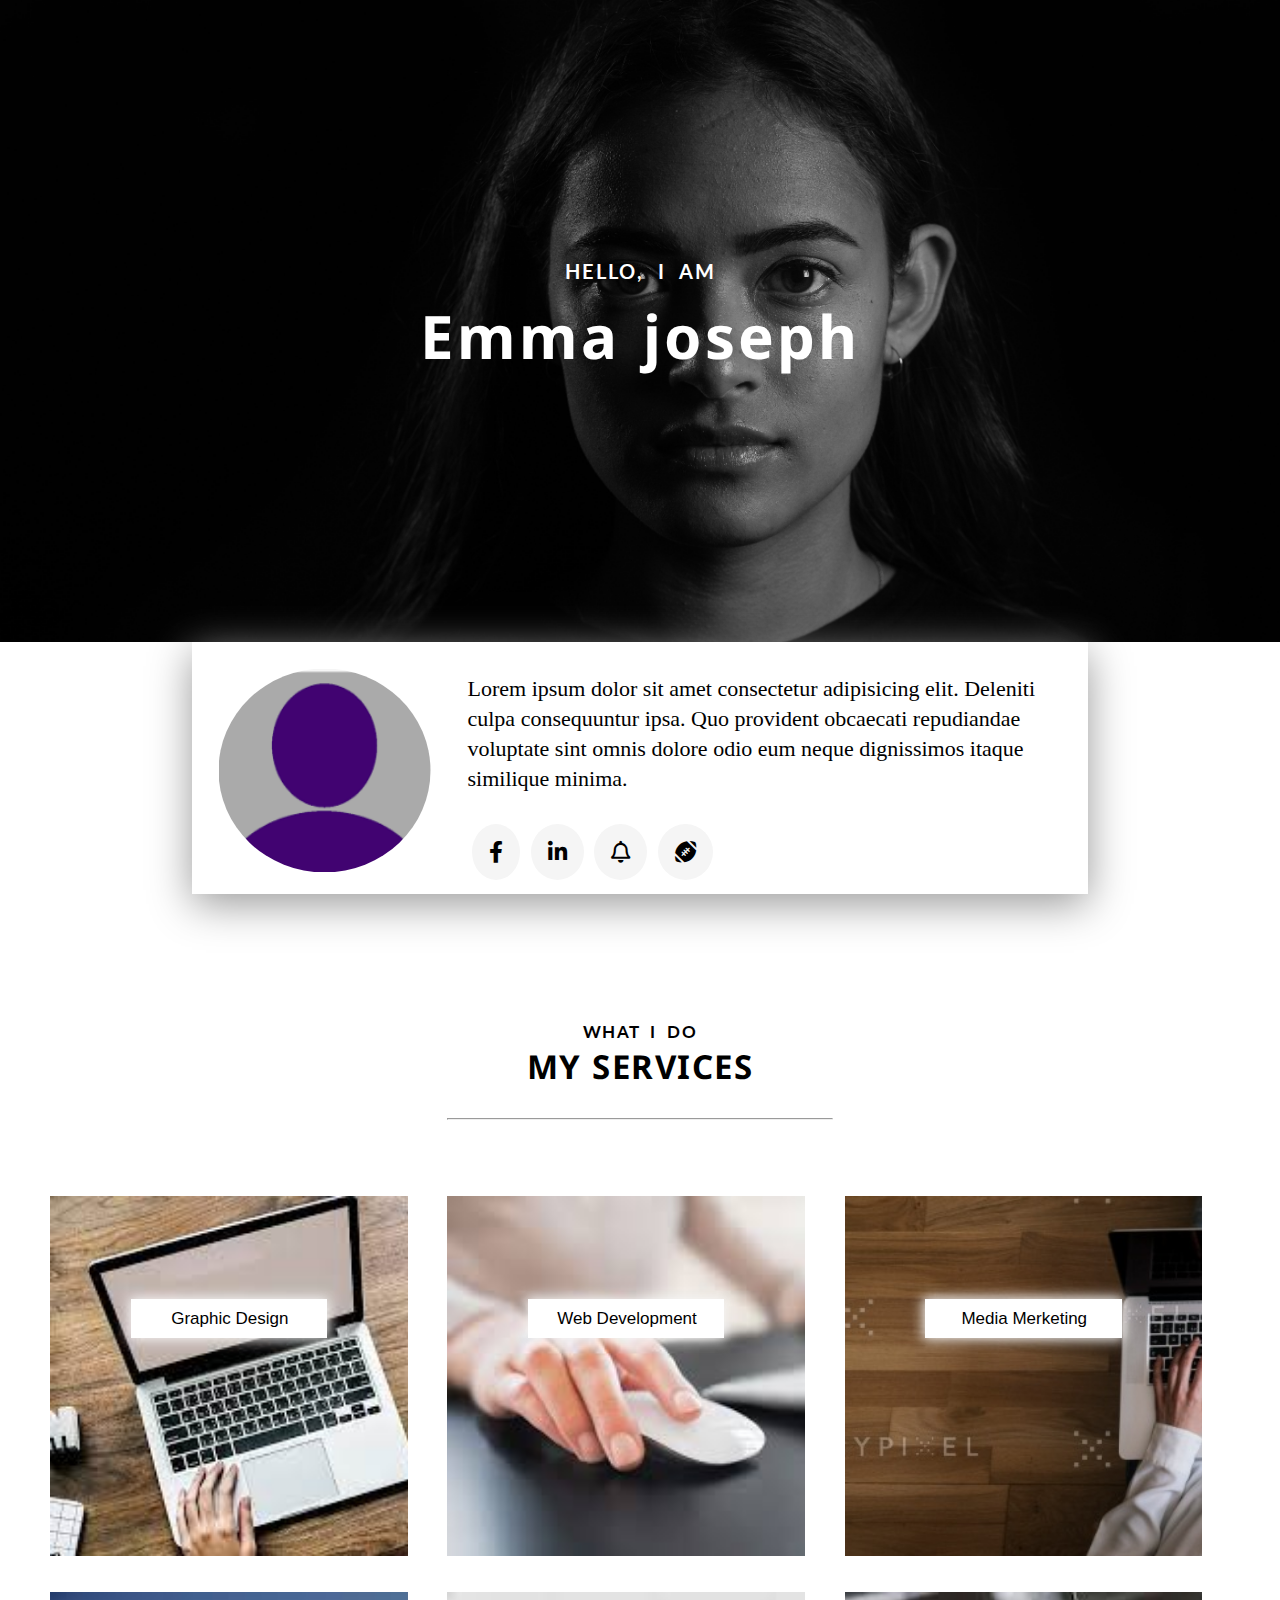
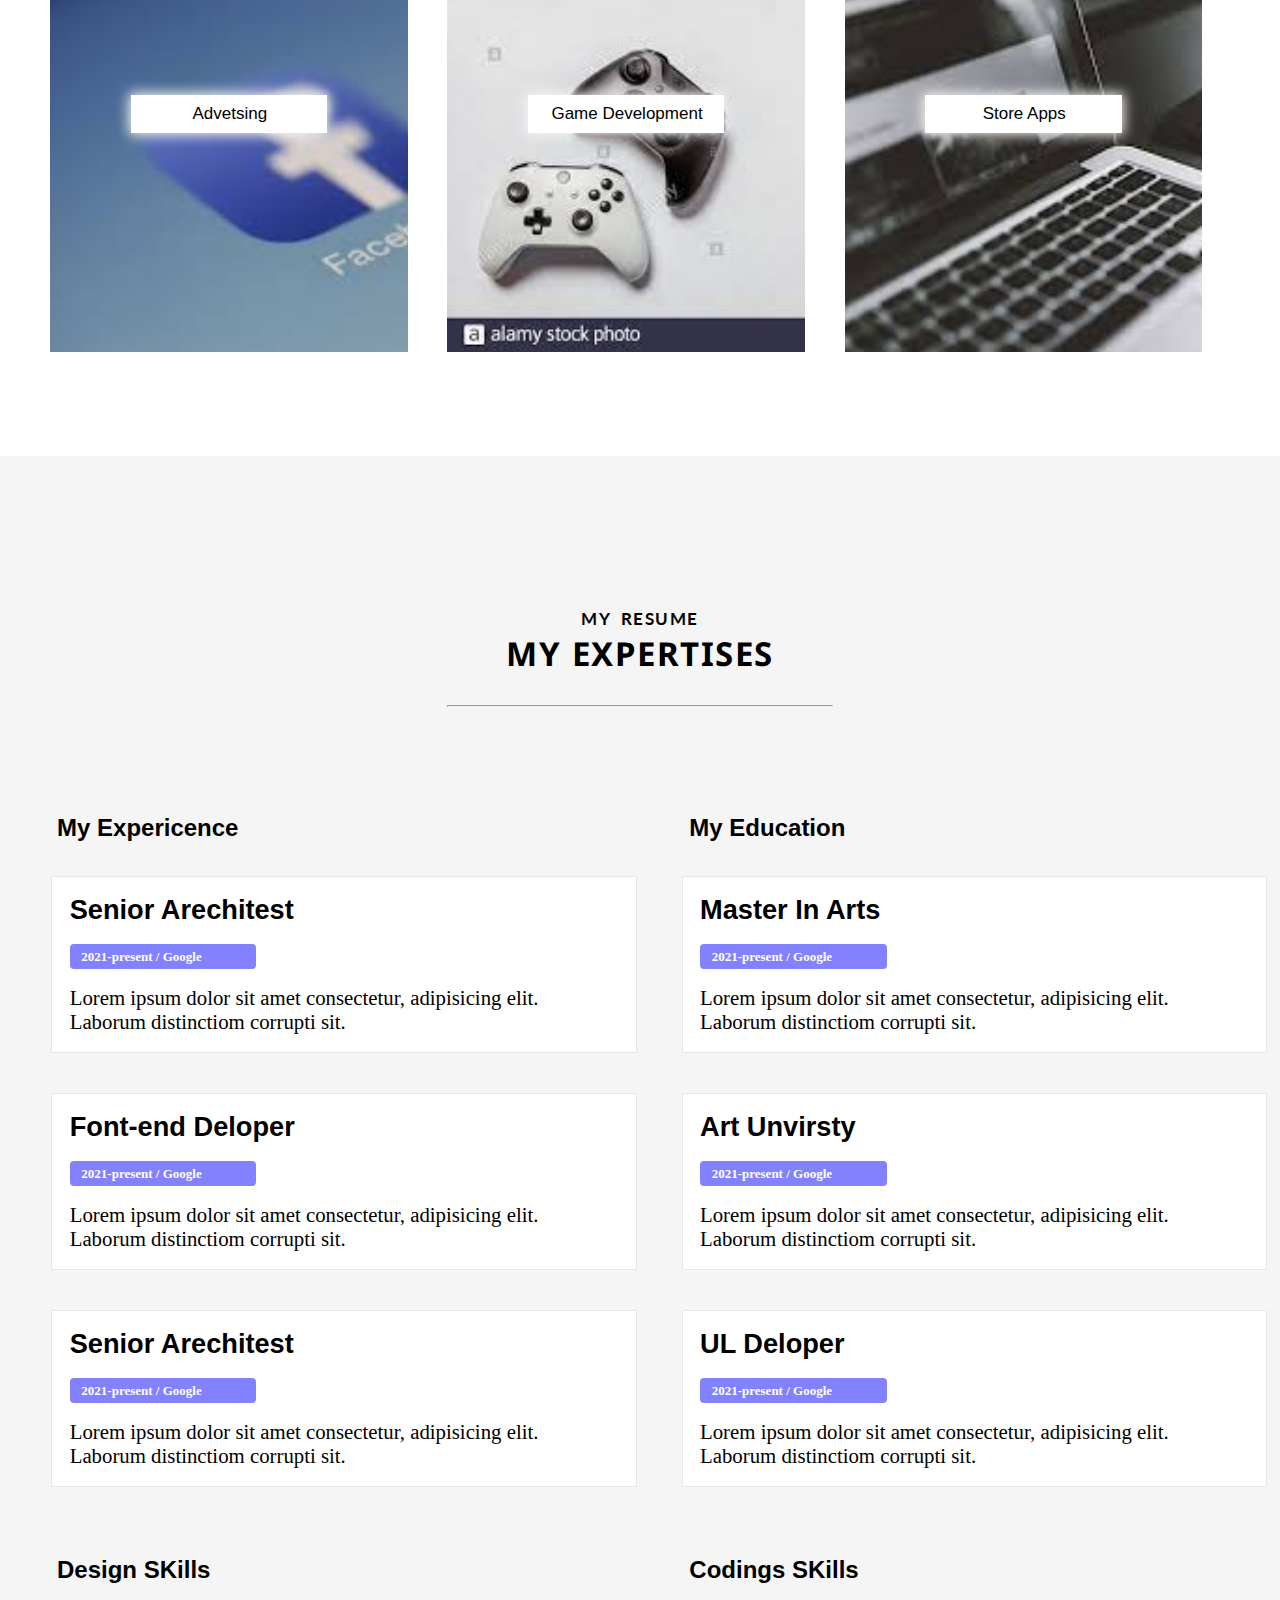
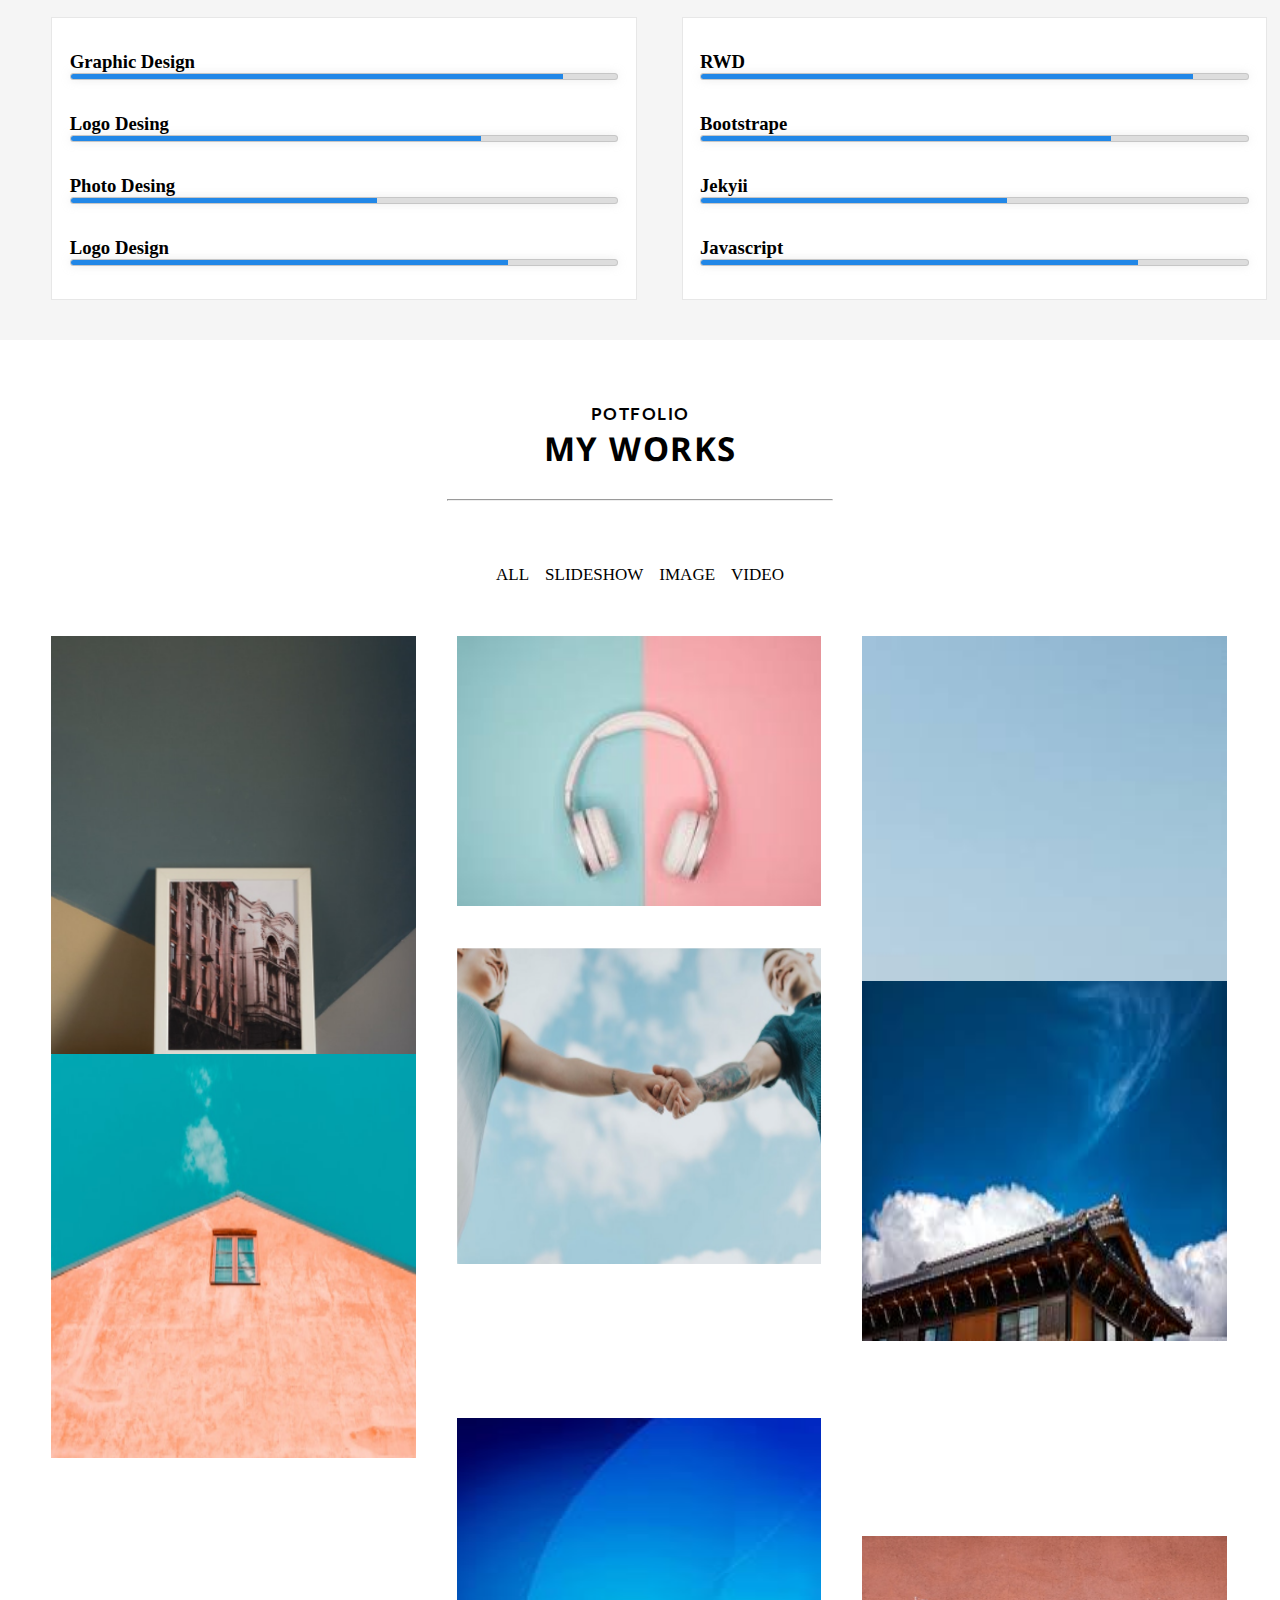
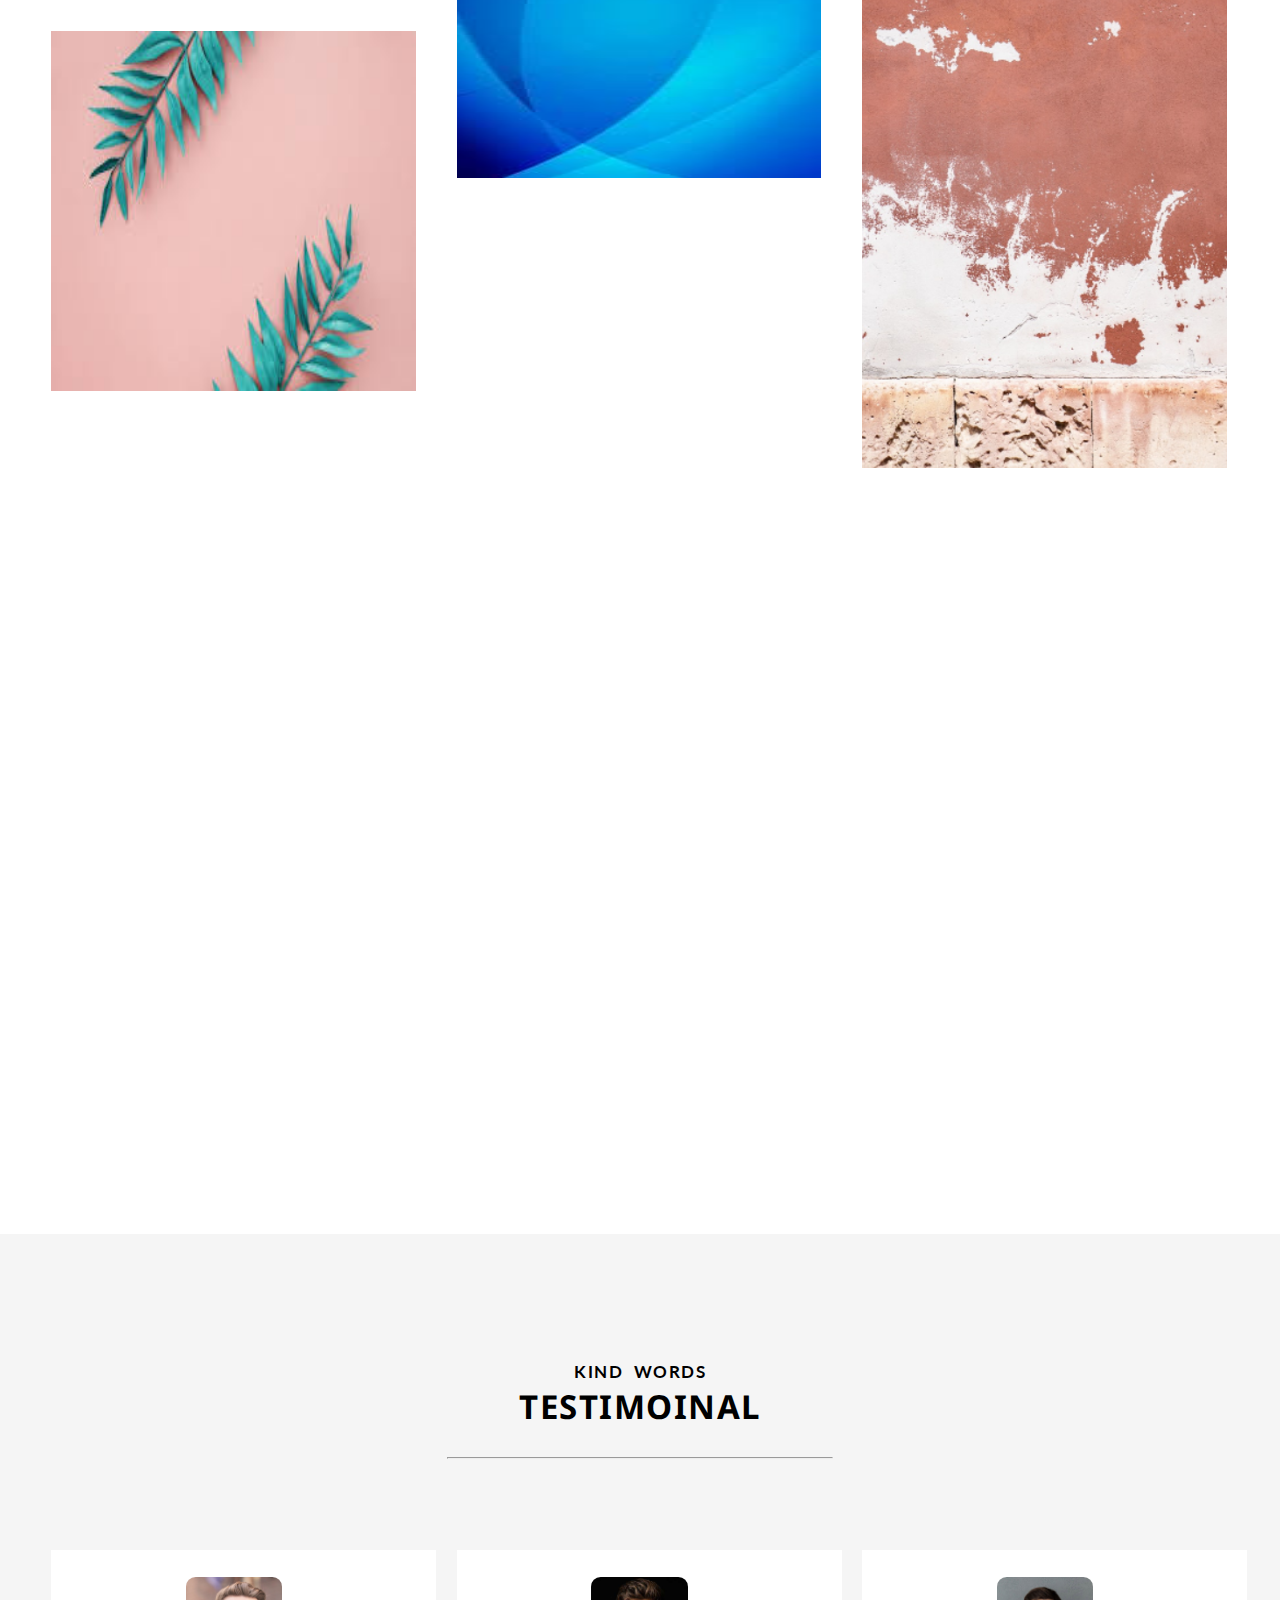
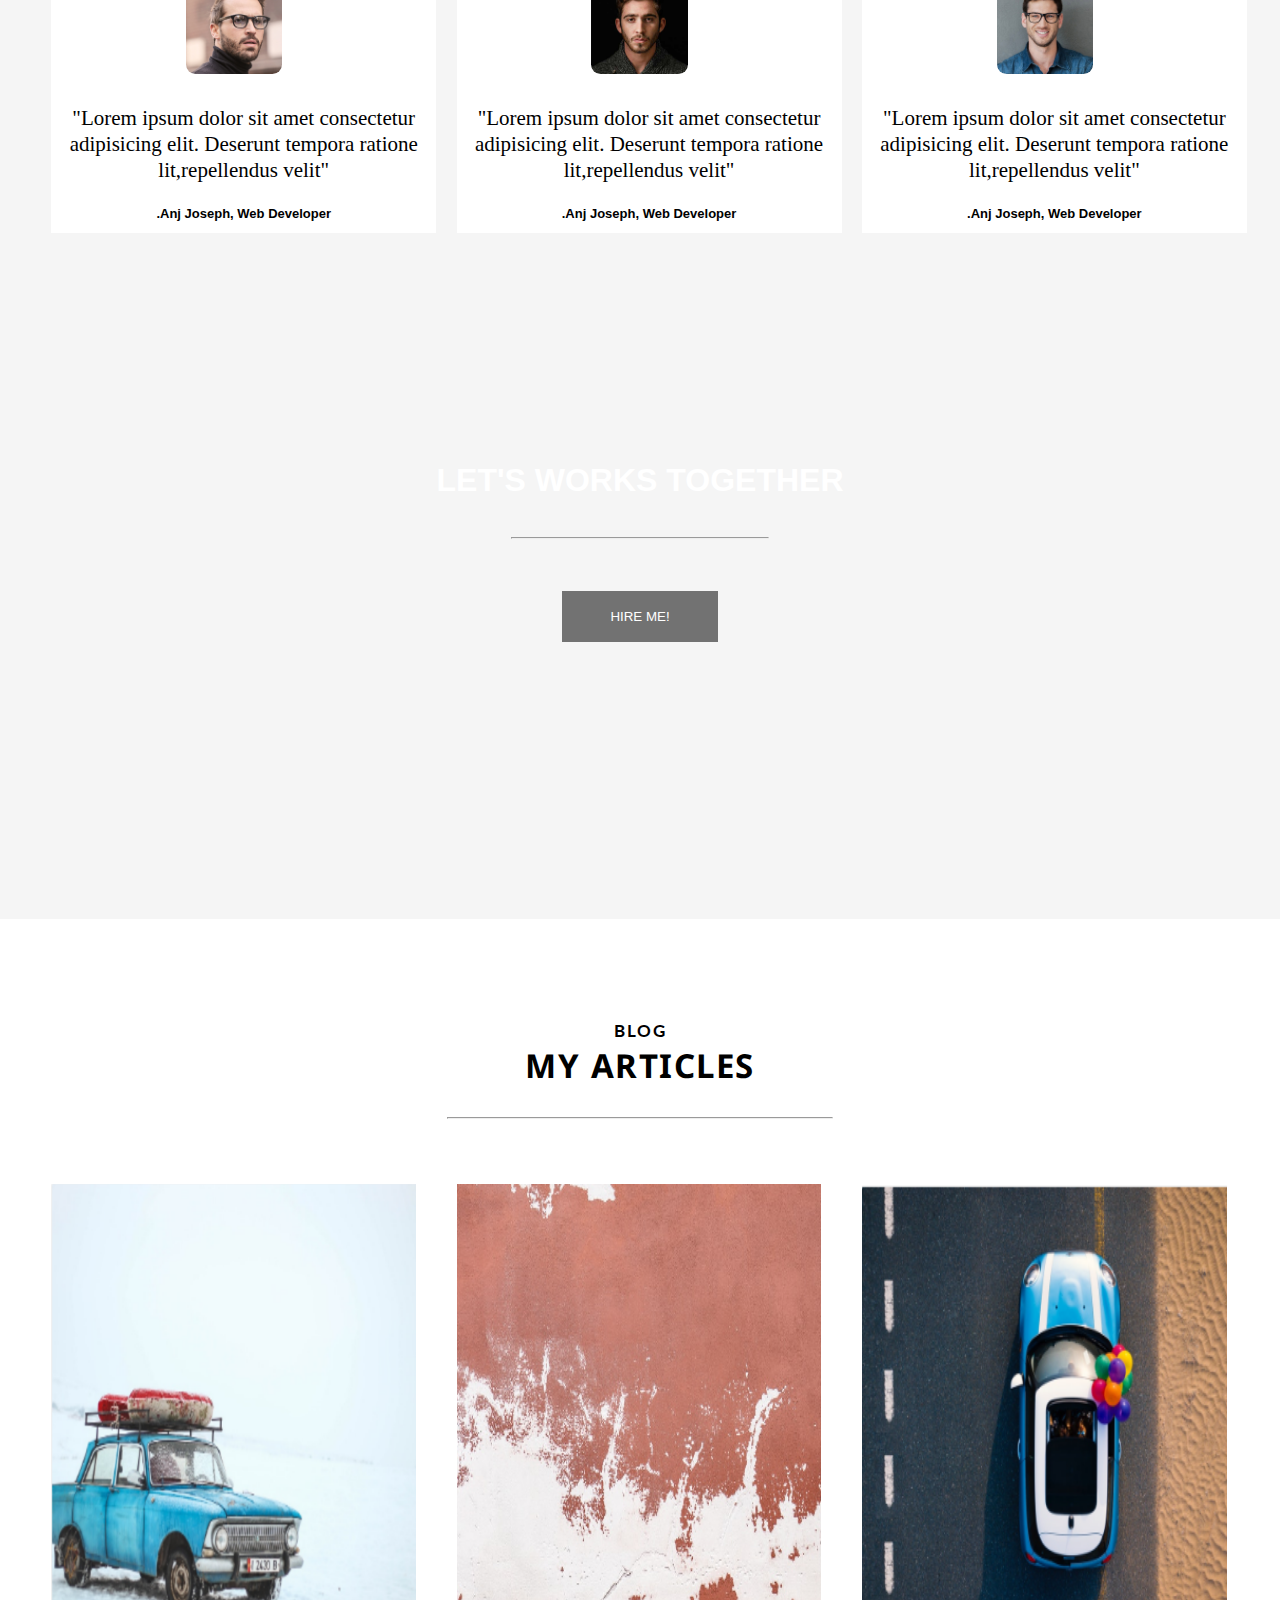
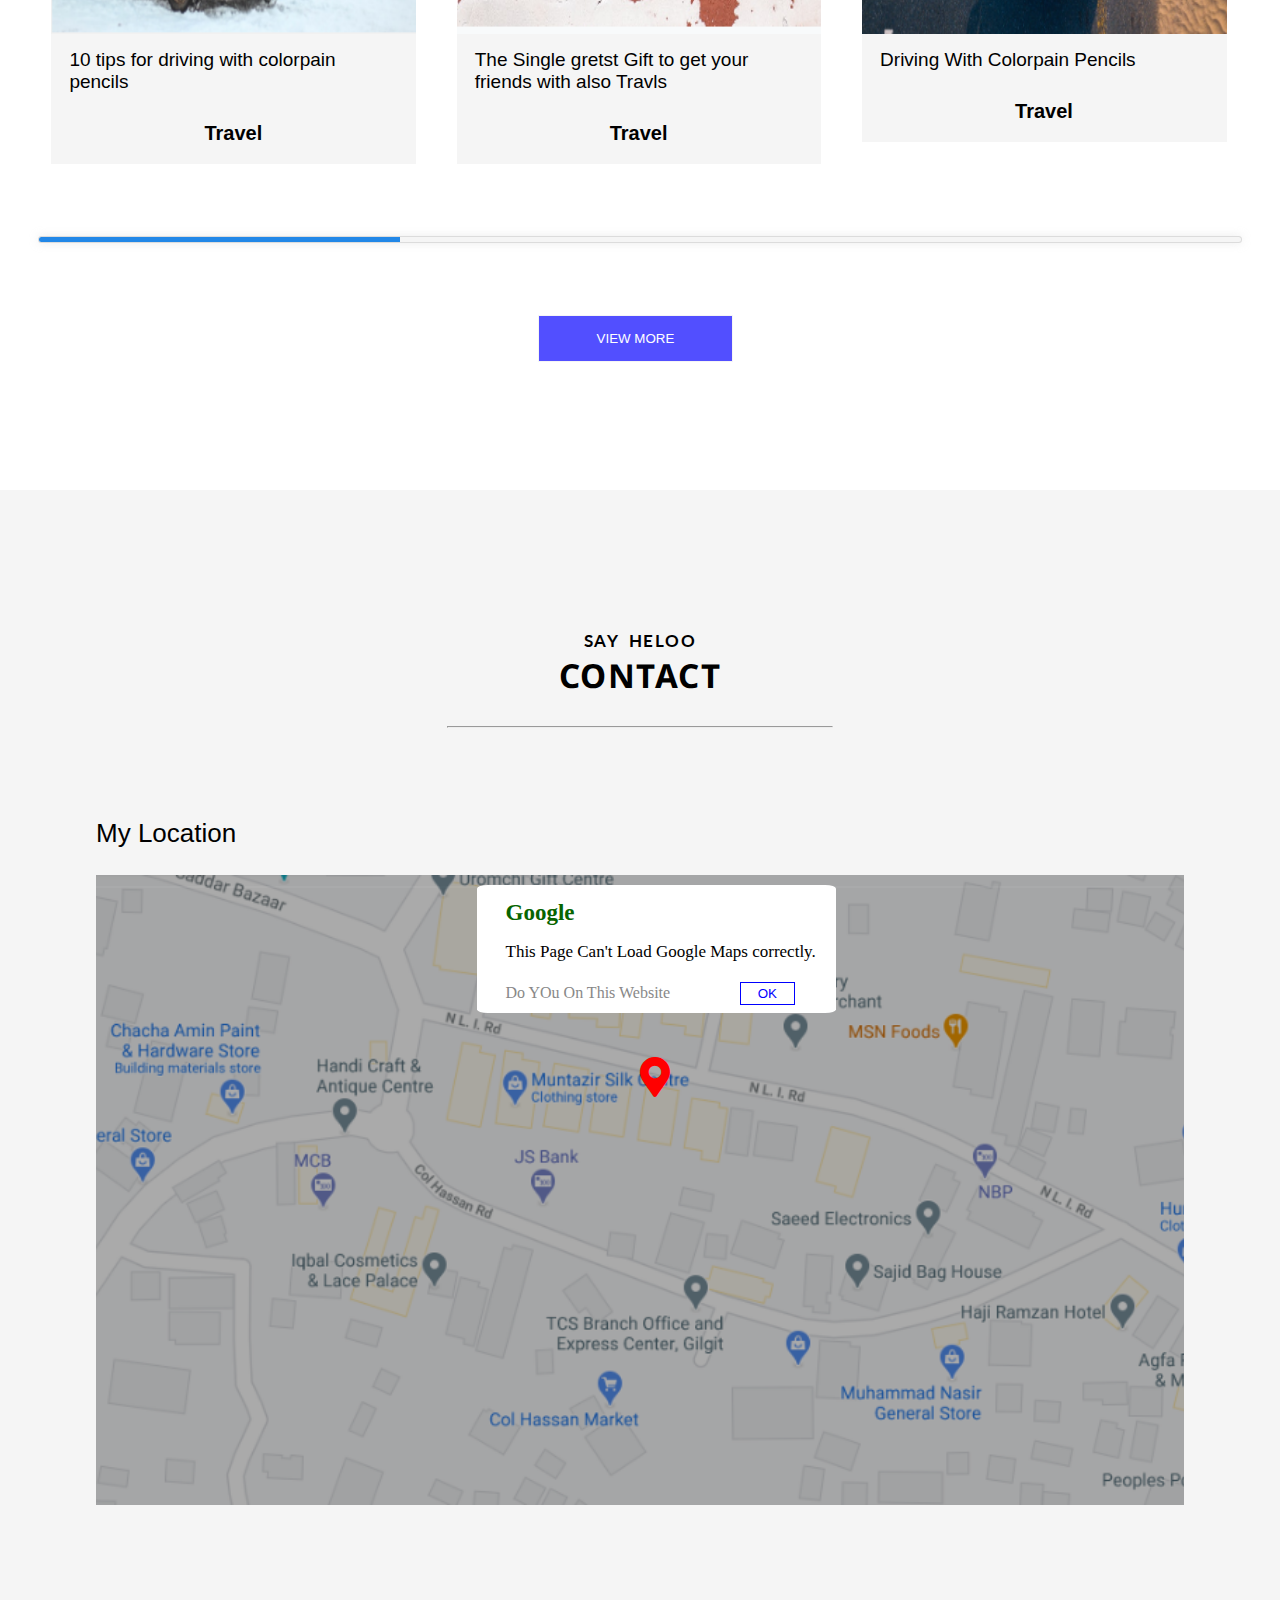
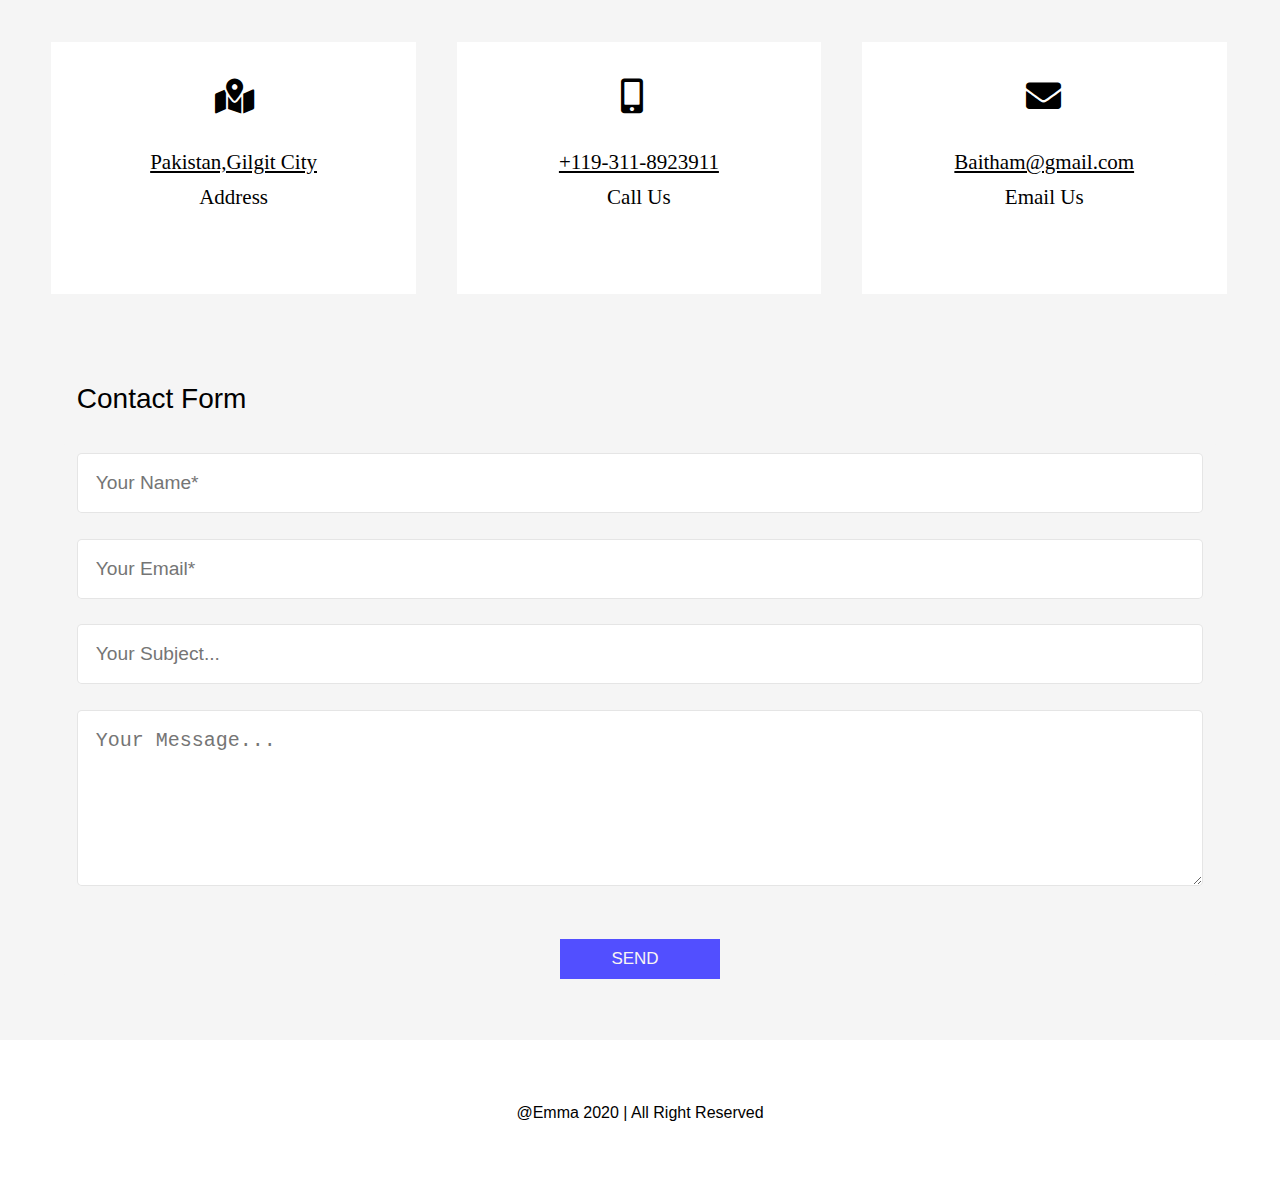
==== index.html @ e524089d "updated" ====
<!DOCTYPE html>
<html lang="eng">

<head>

    <meta charset="UTF-8">
    <meta http-equiv="X-UA-Compatible" content="IE=edge">
    <meta name="viewport" content="width=device-width, initial-scale=1.0">
    <title>Document</title>
    <link rel="stylesheet" href=" https://cdnjs.cloudflare.com/ajax/libs/font-awesome/5.15.2/css/all.min.css">
    <link rel="stylesheet" href="Emma.css">
    <!-- <link rel="stylesheet" href="Emma ReSponsive.css"> -->
    <link rel="stylesheet" href="Emma Respon.css">
    <link rel="preconnect" href="https://fonts.gstatic.com">
    <link href="https://fonts.googleapis.com/css2?family=Lato:wght@300&display=swap" rel="stylesheet">
    <link rel="preconnect" href="https://fonts.gstatic.com">
    <link href="https://fonts.googleapis.com/css2?family=Noto+Sans&display=swap" rel="stylesheet">
    <link rel="preconnect" href="https://fonts.gstatic.com">

</head>

<body>
    <!--              section 0ne             -->

    <section class="section-one">
        <div class="emma">
            <h3 class="heloo">HELLO, I AM</h3>
            <h3 class="joseph">Emma joseph</h3>
        </div>
    </section>
    <!--            end section one            -->

    <!--              section two              -->
    <section class="section-two">
        <div class="div-one">
            <div class="div-two">
                <div class="dives">
                    <div class="IMG">
                        <img src="images/imo profile.png" alt="">
                    </div>
                    <div class="para">
                        <p class="lorem">Lorem ipsum dolor sit amet consectetur adipisicing elit. Deleniti culpa
                            consequuntur ipsa. Quo provident obcaecati repudiandae voluptate sint omnis dolore odio eum
                            neque dignissimos itaque similique minima.
                            <br><span class="span-icon">
                                <i class="fab fa-facebook-f"></i>
                                <i class="fab fa-linkedin-in"></i>
                                <i class="far fa-bell"></i>
                                <i class="fas fa-football-ball"></i>
                            </span>
                        </p>
                    </div>
                </div>
            </div>
        </div>
    </section>
    <!--            end section two            -->

    <!--             section three             -->
    <section id="section-three">
        <div class="service">
            <h2 class="class01">WHAT I DO</h2>
            <h2 class="class02">MY SERVICES</h2>
            <hr>
        </div>
        <div class="six-dives">
            <div class="dives-one">
                <div class="img-div">
                    <div class="imagess">
                        <div class="btn-button">
                            <button class="click-button">Graphic Design</button>
                        </div>
                    </div>
                </div>
                <div class="img-div">
                    <div class="imagess-two">
                        <div class="btn-button">
                            <button class="click-button">Web Development</button>
                        </div>
                    </div>
                </div>
                <div class="img-div">
                    <div class="imagess-three">
                        <div class="btn-button">
                            <button class="click-button">Media Merketing</button>
                        </div>
                    </div>
                </div>
            </div>

            <div class="dives-one">
                <div class="img-div">
                    <div class="imagess-fore">
                        <div class="btn-button">
                            <button class="click-button">Advetsing</button>
                        </div>
                    </div>
                </div>
                <div class="img-div">
                    <div class="imagess-five">
                        <div class="btn-button">
                            <button class="click-button">Game Development</button>
                        </div>
                    </div>
                </div>
                <div class="img-div">
                    <div class="imagess-six">
                        <div class="btn-button">
                            <button class="click-button">Store Apps</button>
                        </div>
                    </div>
                </div>
            </div>
        </div>
    </section>
    <!--              end section three             -->

    <!--                section fore             -->
    <section class="section-fore">
        <div class="section-for-father">
            <div class="exper">
                <h2 class="class01">MY RESUME</h2>
                <h2 class="class02">MY EXPERTISES</h2>
                <hr>
            </div>
            <div class="six-dives-box">

                <div id="dives-edu" class="dives-one-box">
                    <div class="img-div-box-edu">
                        <h3 class="heading-edu">My Expericence</h3>
                    </div>
                    <div class="img-div-box-edu">
                        <h3 id="education" class="heading-edu">My Education</h3>
                    </div>
                </div>

                <div class="dives-one-box">
                    <div class="img-div-box">
                        <h3 class="heading">Senior Arechitest</h3>
                        <h4 class="date">2021-present / Google</h4>
                        <p class="pgrf">
                            Lorem ipsum dolor sit amet consectetur, adipisicing elit. Laborum
                            distinctiom corrupti sit.
                        </p>
                    </div>
                    <div class="img-div-box">
                        <h3 class="heading">Master In Arts</h3>
                        <h4 class="date">2021-present / Google</h4>
                        <p class="pgrf">
                            Lorem ipsum dolor sit amet consectetur, adipisicing elit. Laborum
                            distinctiom corrupti sit.
                        </p>
                    </div>
                </div>

                <div class="dives-one-box">
                    <div class="img-div-box">
                        <h3 class="heading">Font-end Deloper</h3>
                        <h4 class="date">2021-present / Google</h4>
                        <p class="pgrf">
                            Lorem ipsum dolor sit amet consectetur, adipisicing elit. Laborum
                            distinctiom corrupti sit.
                        </p>
                    </div>
                    <div class="img-div-box">
                        <h3 class="heading">Art Unvirsty</h3>
                        <h4 class="date">2021-present / Google</h4>
                        <p class="pgrf">
                            Lorem ipsum dolor sit amet consectetur, adipisicing elit. Laborum
                            distinctiom corrupti sit.
                        </p>
                    </div>
                </div>

                <div class="dives-one-box">
                    <div class="img-div-box">
                        <h3 class="heading">Senior Arechitest</h3>
                        <h4 class="date">2021-present / Google</h4>
                        <p class="pgrf">
                            Lorem ipsum dolor sit amet consectetur, adipisicing elit. Laborum
                            distinctiom corrupti sit.
                        </p>
                    </div>
                    <div class="img-div-box">
                        <h3 class="heading">UL Deloper</h3>
                        <h4 class="date">2021-present / Google</h4>
                        <p class="pgrf">
                            Lorem ipsum dolor sit amet consectetur, adipisicing elit. Laborum
                            distinctiom corrupti sit.
                        </p>
                    </div>
                </div>
                <!--          skills and coddings        -->
                <div class="dives-one-box">
                    <div class="img-div-box-edu">
                        <h3 class="heading-edu">Design SKills</h3>
                    </div>
                    <div class="img-div-box-edu">
                        <h3 id="cokin" class="heading-edu">Codings SKills</h3>
                    </div>
                </div>
                <div class="dives-one-box">
                    <div class="img-div-box">
                        <div class="skills">
                            <li>
                                <h3>Graphic Design</h3><span class="bar"><span class="html"></span> </span>
                            </li>

                            <li>
                                <h3>Logo Desing</h3><span class="bar"><span class="css"></span> </span>
                            </li>

                            <li>
                                <h3>Photo Desing</h3><span class="bar"><span class="boststep"></span> </span>
                            </li>

                            <li>
                                <h3>Logo Design</h3><span class="bar"><span class="javascript"></span> </span>
                            </li>
                        </div>
                    </div>

                    <div class="img-div-box">
                        <div class="skills">
                            <li>
                                <h3>RWD</h3><span class="bar"><span class="html"></span> </span>
                            </li>

                            <li>
                                <h3>Bootstrape</h3><span class="bar"><span class="css"></span> </span>
                            </li>

                            <li>
                                <h3>Jekyii</h3><span class="bar"><span class="boststep"></span> </span>
                            </li>

                            <li>
                                <h3>Javascript</h3><span class="bar"><span class="javascript"></span> </span>
                            </li>
                        </div>
                    </div>
                </div>
            </div>
    </section>
    <!--            end section fore             -->

    <!--               section five              -->
    <section class="section-five">
        <div class="section-img-mush">
            <div class="my-work">
                <h2 class="class01">POTFOLIO</h2>
                <h2 class="class02">MY WORKS</h2>
                <hr>
            </div>
            <div class="nav">
                <ul>
                    <li><a href="">ALL</a></li>
                    <li><a href="">SLIDESHOW</a></li>
                    <li><a href="">IMAGE</a></li>
                    <li><a href="">VIDEO</a></li>
                </ul>
            </div>
            <div class="images-ten">
                <div class="dives-ten">
                    <div class="img-div">
                        <img id="img-one" style="height: 85%" src="images/frame.png" alt="">
                    </div>
                    <div class="img-div">
                        <img style="height: 45%;" src="images/headphone.jpeg" alt="">
                    </div>
                    <div id="img-two" class="img-div">
                        <img style="height: 75%" src="images/download (1).jpeg" alt="">
                    </div>
                </div>

                <div class="dives-ten">
                    <div class="img-div">
                        <!-- <img src="images/images (4).jpeg" alt=""> -->
                    </div>
                    <div class="img-div">
                        <img style="height: 110%; position:relative; bottom: 100%;" src="images/hand.png" alt="">
                    </div>
                    <div class="img-div">
                        <!-- <img src="images/download (5).jpg" alt=""> -->
                    </div>
                </div>

                <div class="dives-ten">
                    <div class="img-div">
                        <img style="height: 100%; position: relative; bottom: 116%;" src="images/window.png" alt="">
                    </div>
                    <div class="img-div">
                        <!-- <img src="images/headphone.jpeg" alt=""> -->
                    </div>
                    <div class="img-div">
                        <img id="img-six" style="position: relative; bottom: 134%;" src="images/images (3).jpeg" alt="">
                    </div>
                </div>

                <div class="dives-ten">
                    <div class="img-div">
                        <img id="img-five" style="position: relative; bottom: 50%;" src="images/images (1).jpeg" alt="">
                    </div>
                    <div class="img-div">
                        <img  id="img-for" style="position: relative; bottom: 86%;" src="images/rotate.jpeg" alt="">
                    </div>
                    <div class="img-div">
                        <img id="img-last" style="height: 90%; position: relative; bottom: 66%;" src="images/matrial.png" alt="">
                    </div>
                </div>
            </div>
    </section>
    <!--            end section five             -->

    <!--            end section six            -->
    <section id="section-six">
        <div class="background">
            <div class="kind">
                <h2 class="class01">KIND WORDS</h2>
                <h2 class="class02">TESTIMOINAL</h2>
                <hr>
            </div>
            <div class="two-clients">
                <div class="clint-two">
                    <div class="img-div-cli">
                        <div class="img">
                            <img src="images/1(1).jpg" alt="">
                            <p class="para-client">"Lorem ipsum dolor sit amet consectetur adipisicing elit. Deserunt
                                tempora ratione lit,repellendus velit"</p>
                            <h3 class="h3-head">.Anj Joseph, Web Developer</h3>
                        </div>
                    </div>
                    <div class="img-div-cli">
                        <div class="img">
                            <img src="images/2(1).jpg" alt="">
                            <p class="para-client">"Lorem ipsum dolor sit amet consectetur adipisicing elit. Deserunt
                                tempora ratione lit,repellendus velit"</p>
                            <h3 class="h3-head">.Anj Joseph, Web Developer</h3>
                        </div>
                    </div>
                    <div class="img-div-cli">
                        <div class="img">
                            <img src="images/3(1).jpg" alt="">
                            <p class="para-client">"Lorem ipsum dolor sit amet consectetur adipisicing elit. Deserunt
                                tempora ratione lit,repellendus velit"</p>
                            <h3 class="h3-head">.Anj Joseph, Web Developer</h3>
                        </div>
                    </div>
                </div>
            </div>
            <div class="background-img">
                <h1 class="lets">LET'S WORKS TOGETHER</h1>
                <hr class="class-hr">
                <button class="hire">HIRE ME!</button>
            </div>
        </div>
    </section>
    <!--            end section six             -->

    <!--              section seven             -->
    <section class="section-seven">
        <div class="article">
            <h2 class="class01">BLOG</h2>
            <h2 class="class02">MY ARTICLES</h2>
            <hr>
        </div>
        <div class="six-three">
            <div class="dives-three">
                <div class="img-three">
                    <div class="three">
                        <img src="images/old car.png" alt="">
                        <p class="para-three">10 tips for driving with colorpain pencils</p>
                        <h5 class="h5-head">Travel</h5>
                    </div>
                </div>
                <div class="img-three">
                    <div class="three">
                        <img src="images/red.png" alt="">
                        <p class="para-three">The Single gretst Gift to get your friends with also Travls</p>
                        <h5 class="h5-head">Travel</h5>
                    </div>
                </div>
                <div class="img-three">
                    <div class="three">
                        <img src="images/ca.png" alt="">
                        <p class="para-three">Driving With Colorpain Pencils</p>
                        <h5 class="h5-head">Travel</h5>
                    </div>
                </div>
            </div>
        </div>
        <!--       line style      -->
        <div class="line">
            <li>
                <span class="bare"><span class="line-one"></span> </span>
            </li>
        </div>
        <button class="line-button">VIEW MORE</button>
    </section>
    <!--            end section seven             -->

    <!--              section eight             -->
    <section class="section-eight">
        <div class="section-eight-div">
            <div class="contect">
                <div class="article">
                    <h2 class="class01">SAY HELOO</h2>
                    <h2 class="class02">CONTACT</h2>
                    <hr>
                </div>
                <div class="map">
                    <p class="map-head">My Location</p>

                    <div class="eight">
                        <!-- <iframe src="https://www.google.com/maps/embed?pb=!1m18!1m12!1m3!1d411326.5740812542!2d74.33504295540193!3d36.34893601570875!2m3!1f0!2f0!3f0!3m2!1i1024!2i768!4f13.1!3m3!1m2!1s0x38e8a1c79547c57f%3A0x1d26a3881a145776!2sNagar%2C%20Hunza%20Nagar!5e0!3m2!1sen!2s!4v1618602726787!5m2!1sen!2s" width="600" height="450" style="border:0;" allowfullscreen="" loading="lazy"></iframe> -->
                        <div class="all-father">
                            <div class="google">
                                <h3 class="goole">Google</h3>
                                <p class="abc">This Page Can't Load Google Maps correctly.</p>
                                <p class="abc12345"> Do YOu On This Website <button class="ok">OK</button></p>
                            </div>
                            <div class="loct">
                                <i class="fas fa-map-marker-alt"></i>
                            </div>
                        </div>
                    </div>
                </div>
            </div>
            <!--                   three divs           -->
            <div class="get">
                <div class="three-line">
                    <div class="three-imges">
                        <div class="img-div-icon">
                            <div class="IMG-THREE">
                                <i class="fas fa-map-marked-alt"></i>
                                <p class="underline">Pakistan,Gilgit City</p>
                                <p class="imo">Address</p>
                            </div>
                        </div>
                        <div class="img-div-icon">
                            <div class="IMG-THREE">
                                <i class="fas fa-mobile-alt"></i>
                                <p class="underline">+119-311-8923911</p>
                                <p class="imo">Call Us</p>
                            </div>
                        </div>
                        <div class="img-div-icon">
                            <div class="IMG-THREE">
                                <i class="fas fa-envelope"></i>
                                <p class="underline">Baitham@gmail.com</p>
                                <p class="imo">Email Us</p>
                            </div>
                        </div>
                    </div>
                </div>
            </div>
        </div>
    </section>
    <!--            end section eight             -->

    <!--              section nine             -->
    <section class="section-nine">
        <div class="contact-heading">
            <p class="contt">Contact Form</p>
        </div>
        <div class="Contact">
            <div class="form">
                <input type="text" placeholder="Your Name*">
                <input type="Email" placeholder="Your Email*">
                <input type="text" placeholder="Your Subject...">
                <textarea style="font-size: 20px;" type="text" cols="6" rows="6"
                    placeholder="Your Message..."></textarea>
                <div class="btn-msg">
                    <button>SEND</button>
                </div>
            </div>
    </section>
    <footer>
        <p class="footer">@Emma 2020 | All Right Reserved</p>
    </footer>

    <!--            end section nine             -->

    <!--               section ten             -->

    <!--            end section ten             -->
</body>

</html>
---- Emma.css ----
* {
  margin: 0%;
  padding: 0%;
}
/*                section one           */
.section-one {
  width: 100%;
  height: auto;
  background-image: url(images/brent-ninaber-GDLlHUYN360-unsplash.jpg);
  background-repeat: no-repeat;
  background-size: 1370px 900px;
  background-attachment: fixed;
}
.emma {
  width: 100%;
}
.emma .heloo {
  color: white;
  text-align: center;
  font-size: 20px;
  padding-top: 20%;
  word-spacing: 7px;
  line-height: 30px;
  letter-spacing: 2px;
  font-family: 'Lato', sans-serif;
}
.emma .joseph {
  color: white;
  text-align: center;
  font-size: 60px;
  padding-bottom: 20%;
  word-spacing: 4px;
  letter-spacing: 3px;
  line-height: 100px;
  font-family: 'Noto Sans', sans-serif;
}
/*                   end section one               */

/*                     section two                 */
.section-two {
  width: 100%;
  height: auto;
}
.div-one {
  padding-bottom: 10%;
}
.dives {
  display: flex;
}
.div-two {
  background-color: white;
  width: 70%;
  height: auto;
  margin-left: 15%;
  box-shadow: rgb(153, 153, 153) 0px 10px 40px 0px;
}
.IMG img{
  width: 80%;
  height: 85%;
  padding: 10% 10%;
  border-radius: 50%;
}
.IMG{
  display: flex;
  width: 40%;
  height: auto;
  padding-bottom: 13px;
}
.dives .para {
  width: 95%;
  height: auto;
  display: flex;
}
.para .lorem{
  padding: 10px;
  margin-top: 22px;
  font-size: 22px;
  line-height: 30px;
  font-family: 'Dancing Script', cursive;
}
.span-icon i{
   margin-top: 30px;
   margin-left: 5px;
   border: 1px solid rgb(0, 0, 0,0.0);
   padding: 16px;
   border-radius: 50%;
   background-color: whitesmoke;
}
/*                   end section two               */

/*                    section three               */
#section-three {
  width: 100%;
}
.service {
  width: 100%;
}
.class01 {
  text-align: center;
  font-size: 17px;
  line-height: 20px;
  word-spacing: 5px;
  letter-spacing: 1.5px;
  font-family: 'Lato', sans-serif;
}
.class02 {
  text-align: center;
  font-size: 33px;
  line-height: 50px;
  letter-spacing: 1.5px;
  font-family: 'Noto Sans', sans-serif;
}
hr {
  width: 30%;
  margin: 0% auto;
  margin-top: 2%;
}
.six-dives {
  width: 98%;
  padding-top: 40px;
}
.dives-one {
  width: 95%;
  display: flex;
  flex-direction: row;
  justify-content: space-between;
  padding-left: 4%;
}
.img-div {
  width: 95%;
}
.img-div img {
  width: 90%;
  height: 40vh;
  margin-bottom: 40px;
}
/*                          images -six                */
.img-div .imagess {
  background-image: url(images/download\ \(6\).jpeg);
  background-repeat: no-repeat;
  background-size: cover;
  width: 90%;
  height: 40vh;
}
.img-div .imagess-two {
  background-image: url(images/images.jpeg);
  background-repeat: no-repeat;
  background-size: cover;
  width: 90%;
  height: 40vh;
}
.img-div .imagess-three {
  background-image: url(images/imo.jpg);
  background-repeat: no-repeat;
  background-size: cover;
  width: 90%;
  height: 40vh;
}
.img-div .imagess-fore {
  background-image: url(images/images\ \(6\).jpeg);
  background-repeat: no-repeat;
  background-size: cover;
  width: 90%;
  height: 40vh;
  margin-bottom: 40px;
}
.img-div .imagess-five {
  background-image: url(images/download\ \(7\).jpeg);
  background-repeat: no-repeat;
  background-size: cover;
  width: 90%;
  height: 40vh;
  margin-bottom: 40px;
}
.img-div .imagess-six {
  background-image: url(images/images\ laptop.jpeg);
  background-repeat: no-repeat;
  background-size: cover;
  width: 90%;
  height: 40vh;
  margin-bottom: 40px;
}
.click-button {
  padding: 2% 3%;
  background-color: white;
  color: black;
  cursor: pointer;
  border: 2px solid white;
  width: 55%;
  font-size: 17px;
  padding-left: 3.5%;
  align-items: center;
  margin-top: 29%;
  box-shadow: -0px -0px 12px 2px whitesmoke;
}

.btn-button{
  width: 100%;
  text-align: center;
  margin-top: 10%;
}
/*                  end section three               */

/*                    section fore               */
.section-fore {
  padding-top: 5%;
  width: 100%;
}
.section-for-father {
  background-color: whitesmoke;
  padding-top: 12%;
}
.exper {
  width: 100%;
  padding-bottom: 3%;
}
hr {
  width: 30%;
  margin: 0% auto;
  margin-top: 2%;
}
.six-dives-box {
  padding-top: 40px;
}
.dives-one-box {
  width: 95%;
  display: flex;
  flex-direction: row;
  justify-content: space-between;
  padding-left: 4%;
}
.img-div-box {
  width: 48%;
  height: auto;
  margin-bottom: 40px;
  border: 1px solid rgb(231, 231, 231);
  background-color: white;
}
.heading-edu {
  margin: 1%;
  padding-top: 4%;
  font-size: 150%;
  padding-bottom: 3%;
  font-family: Arial, Helvetica, sans-serif;
}
.img-div-box-edu {
  width: 48%;
  height: auto;
  margin-bottom: 10px;
  background-color: whitesmoke;
}
.heading {
  margin: 3%;
  font-size: 170%;
  font-family: Arial, Helvetica, sans-serif;
}
.date {
  width: 30%;
  line-height: 25px;
  margin: 3%;
  color: white;
  font-size: small;
  border-radius: 4px;
  padding-left: 2%;
  background-color: rgb(130, 130, 255);
}
.pgrf {
  margin: 3%;
  font-size: 130%;
}
/*   skills and codings    */
.img-div-box {
  list-style: none;
}
.skills {
  margin: 5% 3%;
}
.skills li {
  margin: 6% 0px;
}
.bar {
  background: rgb(221, 221, 221);
  display: block;
  height: 5px;
  border: 1px solid rgba(0, 0, 0, 0.1);
  border-radius: 5px;
  overflow: hidden;
  box-shadow: 0 0 10px #e2e2e2b3;
}
.bar span {
  height: 5px;
  float: left;
  background: #2187e7;
}
.html {
  width: 90%;
}
.css {
  width: 75%;
}
.boststep {
  width: 56%;
}
.javascript {
  width: 80%;
}

/*                  end section fore               */

/*                     section five               */
.section-five {
  padding-top: 5%;
  width: 100%;
  height: 270vh;
}
.section-img-mush {
  width: 100%;
}
.nav {
  padding-top: 5%;
  padding-bottom: 4%;
  display: flex;
  justify-content: center;
}
.nav a {
  font-size: 17px;
  color: black;
  text-decoration: none;
}
ul li{
  padding: 6px;
  display: inline;
  list-style: none;
  text-decoration: none;
}
.images-ten {
  padding-bottom: 0%;
}
.dives-ten {
  width: 95%;
  display: flex;
  flex-direction: row;
  justify-content: space-between;
  padding-left: 4%;
}
.img-div-wrap {
  width: 95%;
}
.img-div-wrap img {
  width: 80%;
  height: 50vh;
  margin-bottom: 30px;
}
/*                  end section five               */

/*                     section six               */
.section-six {
  width: 100%;
}
.background {
  width: 100%;
  background-color: whitesmoke;
  padding-top: 10%;
}
.kind {
  width: 100%;
  padding-bottom: 4%;
}
.two-clients {
  padding-top: 40px;
}
.clint-two {
  width: 95%;
  display: flex;
  flex-direction: row;
  justify-content: space-between;
  padding-left: 4%;
}
.img-div-cli {
  width: 70%;
  padding-bottom: 5%;
}
.img-div-cli .img {
  width: 95%;
  height: auto;
  margin-bottom: 40px;
  background-color: white;
}
.img img {
  width: 25%;
  margin: 7%;
  border-radius: 10%;
  margin-left: 35%;
}
.para-client {
  line-height: 125%;
  font-size: 21px;
  text-align: center;
}
.h3-head {
  padding-top: 6%;
  font-size: 13px;
  text-align: center;
  padding-bottom: 3%;
  font-family: Arial, Helvetica, sans-serif;
}
/*    background-img    */

.background-img {
  width: 100%;
  height: 65vh;
  background-image: url(images/back\ laptop.png);
  background-repeat: no-repeat;
  background-size: cover;
  background-attachment: fixed;
}
.lets {
  color: white;
  font-size: xx-large;
  padding-top: 10%;
  text-align: center;
  font-family: -apple-system, BlinkMacSystemFont, "Segoe UI", Roboto, Oxygen,
    Ubuntu, Cantarell, "Open Sans", "Helvetica Neue", sans-serif;
}
.class-hr {
  width: 20%;
  margin-top: 3%;
  margin-bottom: 4%;
  color: rgba(241, 241, 241, 0.1);
}
.hire {
  padding: 18px 48px;
  color: white;
  border: 1px solid whitesmoke;
  background-color: rgb(114, 114, 114);
  display: flex;
  margin: 0% auto;

}
/*                  end section six               */

/*                    section seven               */
.section-seven {
  width: 100%;
}
.article {
  padding-top: 8%;
  width: 100%;
}
.six-three {
  padding-top: 5%;
  padding-top: 40px;
}
.dives-three {
  width: 95%;
  display: flex;
  flex-direction: row;
  justify-content: space-between;
  padding-left: 4%;
  padding-top: 2%;
}
.img-three {
  width: 70%;
}
.img-three .three {
  width: 90%;
  height: auto;
  background-color: whitesmoke;
}
.img-three img {
  width: 100%;
  height: 50vh;
}
.para-three {
  font-size: 19px;
  padding: 3% 5%;
  font-family: -apple-system, BlinkMacSystemFont, "Segoe UI", Roboto, Oxygen,
    Ubuntu, Cantarell, "Open Sans", "Helvetica Neue", sans-serif;
}
.h5-head {
  padding: 5% 4%;
  padding-left: 42%;
  font-size: 20px;
  font-family: -apple-system, BlinkMacSystemFont, "Segoe UI", Roboto, Oxygen,
    Ubuntu, Cantarell, "Open Sans", "Helvetica Neue", sans-serif;
}
/*      line style   */
.line {
  margin: 0% 3%;
}
.line li {
  margin: 6% 0px;
  list-style: none;
}
.bare {
  background: whitesmoke;
  display: block;
  height: 5px;
  border: 1px solid rgba(0, 0, 0, 0.1);
  border-radius: 5px;
  overflow: hidden;
  box-shadow: 0 0 10px #e2e2e2b3;
}
.bare span {
  height: 5px;
  float: left;
  background: #2187e7;
}
.line-one {
  width: 30%;
}
.line-button {
  padding: 15px 58px;
  color: white;
  border: 1px solid whitesmoke;
  background-color: rgb(82, 79, 255);
  margin-left: 42%;
}
/*                  end section seven               */

/*                    section eight               */
.section-eight {
  width: 100%;
}
.section-eight-div {
  width: 100%;
  padding-top: 10%;
}
.contect {
  padding-top: 3%;
  background-color: whitesmoke;
}
.map {
  padding-top: 7%;
  width: 100%;
}
.map .map-head {
  font-family: Arial, Helvetica, sans-serif;
  font-size: 26px;
  padding-left: 7.5%;
  padding-bottom: 2%;
}
.eight {
  background-image: url(images/imgesss.png);
  background-repeat: no-repeat;
  background-size: cover;
  color: rgba(0, 0, 0, 0.1);
  opacity: 2;
  margin: 0% auto;
  width: 85%;
  height: 70vh;
}
/*               div-goolge        */
.google {
  background-color: white;
  width: 33%;
  height: auto;
  color: black;
  margin-left: 35%;
  border-radius: 3%;
}
.goole {
  color: rgb(7, 100, 0);
  font-size: 23px;
  padding-top: 3%;
  padding-left: 8%;
  line-height: 150%;
}
.all-father{
    padding-top: 1%;
}
.abc {
  font-size: 17px;
  padding-left: 8%;
  line-height: 250%;
}
.abc12345 {
  padding-left: 8%;
  line-height: 250%;
  color: rgb(136, 136, 136);
}
.abc12345 .ok {
  color: blue;
  background-color: white;
  border: 1px solid blue;
  padding: 3px 5%;
  margin-left: 20%;
}
.loct i{
  color: red;
  font-size: 40px;
  margin-top: 4%;
  margin-left: 50%;
}
/*              div google        */
.three-line {
  padding-top: 40px;
  background-color: whitesmoke;
}
.three-imges {
  width: 95%;
  display: flex;
  flex-direction: row;
  justify-content: space-between;
  padding-left: 4%;
}
.img-div-icon {
  width: 70%;
  padding-top: 8%;
}
.img-div-icon .IMG-THREE {
  width: 90%;
  height: 28vh;
  background-color: white;
}
.underline {
  font-size: 21px;
  text-align: center;
  text-decoration: underline;
}
.IMG-THREE i {
  font-size: 35px;
  padding: 10%;
  margin-left: 35%;
}
.imo {
  line-height: 45px;
  font-size: 21px;
  text-align: center;
}
/*                  end section eight               */

/*                     section nine               */
.section-nine {
  width: 100%;
  background-color: whitesmoke;
  padding-bottom:4%;
}
.contact-heading {
  width: 100%;
  padding-top: 3%;
}
.contt {
  font-family: Arial, Helvetica, sans-serif;
  font-size: 28px;
  padding-left: 6%;
  margin-top: 4%;
}
.Contact {
  display: flex;
  flex-direction: row;
  width: 100%;
  margin-top: 25px;
  justify-content: space-around;
}
.Contact .form {
  background-color: whitesmoke;
  width: 90%;
  display: flex;
  flex-direction: column;
  border-radius: 5px;
  margin-bottom: 10px;
}
.form input,
textarea {
  margin: 0.8rem;
  padding: 18px;
  font-size: larger;
  background-color: white;
  border: 1px rgba(0, 0, 0, 0.1) solid;
  border-radius: 5px;
}
.btn-msg button {
  padding: 10px 30px;
  background-color: rgb(82, 79, 255);
  color: rgb(248, 244, 244);
  cursor: pointer;
  border-color: rgb(82, 79, 255);
  border: none;
  width: 160px;
  font-size: 17px;
  padding-left: 20px;
  align-items: center;
}
.btn-msg button:hover {
  background-color: rgb(243, 193, 193);
  color: red;
}
.btn-msg {
  padding-top: 3.5%;
  margin: 0% auto;
}
/*                  end section nine               */

/*                       footer                   */
footer{
  width: 100%;
  height: auto;
}
.footer{
  padding: 5%;
  text-align: center;
  font-family: -apple-system, BlinkMacSystemFont, 'Segoe UI', Roboto, Oxygen, Ubuntu, Cantarell, 'Open Sans', 'Helvetica Neue', sans-serif;
  

}


/*                     end footer               */
---- Emma ReSponsive.css ----
/*        section one      */
@media (min-width: 0px) and (max-width: 500px) {
    .emma .heloo {
        font-size: 14px;
      }
      .emma .joseph {
        font-size: 28px;
      }

}
@media (min-width: 500px) and (max-width: 1000px) {
    .emma .heloo {
        font-size: 20px;
      }
      .emma .joseph {
        font-size: 35px;
      }
}

/*      end section one      */
/*        section two      */
@media (min-width: 0px) and (max-width: 500px) {
      .dives {
        display: block;
      }
      .IMG img{
        width: 230%;
        height: 230%;
      }
      .IMG{
        display: block;
        width: 40%;
        height: auto;
        padding-bottom: 13px;
      }
      .dives .para {
        width: 95%;
        height: auto;
        display: flex;
      }
      .para .lorem{
        padding: 15px;
        font-size: 20px;
        line-height: 25px;
      }
      .span-icon i{
        margin-top: 30px;
        margin-left: 3px;
        padding: 12px;
     
     }   
}
@media (min-width: 500px) and (max-width: 1000px) {
      .dives {
        display: block;
      }
      .div-two {
        width: 70%;
        height: auto;
        margin-left: 15%;
      }
      .IMG img{
        width: 200%;
        height: 200%;
        padding: 7% 25%;
      }
      .dives .para {
        width: 95%;
        height: auto;
        display: flex;
      }
      .para .lorem{
        padding: 18px;
        margin-top: 22px;
        font-size: 22px;
      }
      .span-icon i{
         margin-top: 25px;
         margin-left: 5%;
         padding: 15px;
      
      }   
}
/*             end section two        */

/*              section three         */
@media (min-width: 0px) and (max-width: 500px) {
      .class01 {
          font-size: 16px;
      }
      .class02 {
          font-size: 28px;
      }
      .six-dives {
        padding-top: 40px;
        width: 98%;
      }
      .dives-one {
        width: 95%;
        display: block;
        flex-direction: column;
      }
      .img-div {
        width: 95%;
      }
      .img-div img {
        width: 100%;
        height: 50vh;
        padding-left: 2.5%;
      }

}
@media (min-width: 500px) and (max-width: 700px) {
    
      .six-dives {
        width: 98%;
        padding-top: 40px;
      }
      .dives-one {
        width: 95%;
        flex: wrap;
        flex-direction: row;
        justify-content: space-between;
        padding-left: 4%;
      }
      .img-div {
        width: 95%;
      }
      .img-div img {
        width: 90%;
        height: 40vh;
        margin-bottom: 40px;
      }
  
}
/*            end section three        */

/*               section fore        */
@media (min-width: 0px) and (max-width: 500px) {

  #dives-edu #education{
    display:none;
  }
  .six-dives-box {
    width: 100%;
    padding-bottom: 10%;
  }
  .dives-one-box {
    width: 95%;
    display: block;
    flex-direction: column;
    justify-content: space-between;
  }
  .img-div-box {
    width: 95%;
    border: 1px solid rgb(231, 231, 231);
  }
  .heading-edu {
    margin: 1%;
    padding-top: 4%;
    font-size: 150%;
    padding-bottom: 3%;
    font-family: Arial, Helvetica, sans-serif;
  }
  .img-div-box-edu {
    width: 95%;
    height: auto;
    margin-bottom: 10px;
    background-color: whitesmoke;
  }
  .heading {
    font-size: 140%;
  }
  .date {
    width: 45%;
  }
  .pgrf {
    font-size: 120%;
  }
  #cokin{
    display:none;
  }
}

@media (min-width: 500px) and (max-width: 900px) {
  .heading {
    font-size: 140%;
  }
  .date {
    width: 55%;
  }
}
/*            end section fore        */

/*               section five        */
@media (min-width: 0px) and (max-width: 500px) {
  .section-five {
    padding-top: 5%;
    width: 100%;
    height: auto;
  }
  .section-img-mush {
  }
  .section-img-mush {
    width: 100%;
    padding-bottom: 3%;
  }
  .nav {
  }
  .nav a {
    font-size: 17px;
    font-family: Arial, Helvetica, sans-serif;
  }
  .dives-ten {
    width: 95%;
    display: block;
    flex-direction: column;
  }
}
@media (min-width: 500px) and (max-width: 1000px) {
  .dives-ten {
    width: 95%;
    display: block;
    flex-direction: row;
    justify-content: space-between;
    padding-left: 10%;
  }
}
/*            end section five        */

/*               section six        */
@media (min-width: 0px) and (max-width: 414px) {
  .two-clients {
    padding-top: 40px;
  }
  .clint-two {
    width: 100%;
    display: block;
    flex-direction: row;
    justify-content: space-between;
    padding-left: 4%;
  }
  .img-div-cli {
    width: 95%;
    padding-left: 1.3%;
    padding-bottom: 5%;
  }
  .img-div-cli .img {
    width: 95%;
    height: auto;
    margin-bottom: 40px;
    background-color: white;
  }
  .img img {
    width: 25%;
    margin: 7%;
    border-radius: 10%;
    margin-left: 35%;
  }
  .para-client {
    line-height: 125%;
    font-size: 21px;
    text-align: center;
  }
  .lets {
    padding-top: 20%;
  }
}
@media (min-width: 414px) and (max-width: 700px) {
  .two-clients {
    padding-top: 40px;
  }
  .clint-two {
    width: 100%;
    display: block;
    flex-direction: row;
    justify-content: space-between;
    padding-left: 4%;
  }
  .img-div-cli {
    width: 95%;
    padding-left: 1.3%;
    padding-bottom: 5%;
  }
  .img-div-cli .img {
    width: 95%;
    height: auto;
  }
  .img img {
    margin-left: 35%;
  }
  .para-client {
    padding-left: 3.5%;
    width: 90%;
    font-size: 22px;
    text-align: center;
  }
  .lets {
    padding-top: 17%;
  }
}
/*            end section six        */

/*               section seven        */
@media (min-width: 0px) and (max-width: 750px) {
  .article {
    width: 99%;
  }
  .six-three {
    padding-top: 40px;
  }
  .dives-three {
    width: 98%;
    display: block;
    flex-direction: column;
    justify-content: space-between;
    padding-left: 4%;
  }
  .img-three {
    width: 98%;
    padding-bottom: 10%;
  }
  .img-three .three {
    width: 90%;
  }
  .img-three img {
    width: 100%;
    height: 55vh;
  }
  .line-button {
    margin-left: 33%;
  }
}
/*            end section seven         */

/*              section eight         */
@media (min-width: 0px) and (max-width: 500px) {
                /* div-goolge        */
.google {
  background-color: white;
  width: 83%;
  height: auto;
  color: black;
  margin-left: 9%;
  border-radius: 3%;
}
.goole {
  color: rgb(7, 100, 0);
  font-size: 23px;
  padding-top: 3%;
  padding-left: 8%;
  line-height: 150%;
}
.all-father{
    padding-top: 1%;
}
.abc {
  font-size: 17px;
  padding-left: 8%;
  line-height: 250%;
}
.abc12345 {
  padding-left: 8%;
  line-height: 250%;
  color: rgb(136, 136, 136);
}
.abc12345 .ok {
  color: blue;
  background-color: white;
  border: 1px solid blue;
  padding: 3px 5%;
  margin-left: 20%;
}
.loct i{
  color: red;
  font-size: 40px;
  margin-top: 4%;
  margin-left: 50%;
}
  /*              div google        */
.three-imges {
  width: 95%;
  display: block;
  flex-direction: column;
  justify-content: space-between;
  padding-left: 4%;
}
.img-div-icon {
  width: 95%;
}
.img-div-icon .IMG-THREE {
  width: 100%;
  height: 28vh;
  padding-bottom: 5%;
}
.underline {
  font-size: 21px;
  text-align: center;
  text-decoration: underline;
}
.IMG-THREE i {
  font-size: 35px;
  padding: 10%;
  margin-left: 35%;
}
.imo {
  line-height: 45px;
  font-size: 21px;
  text-align: center;
 }
}








/*            end section eight         */

/*               section nine         */




/*            end section nine         */
---- Emma Respon.css ----
/*                section one            */

@media (min-width: 0px) and (max-width: 500px) {
    .emma .heloo {
        font-size: 14px;
      }
      .emma .joseph {
        font-size: 28px;
      }

}
@media (min-width: 500px) and (max-width: 1000px) {
    .emma .heloo {
        font-size: 20px;
      }
      .emma .joseph {
        font-size: 35px;
      }
}
/*      end section one      */

/*        section two      */
@media (min-width: 0px) and (max-width: 600px) {
  .dives {
    display: block;
  }
  .div-two {
    width: 70%;
    height: auto;
  }
  .IMG img{
  }
  .IMG{
    width: 70%;
    height: auto;
    margin: 0% auto;
    padding-bottom: 0px;
  }
  .dives .para {
    width: 95%;
    height: auto;
    display: flex;
  }
  .para .lorem{
    padding: 18px;
    margin-top: 0px;
    font-size: 22px;
  }
  .span-icon i{
     margin-top: 25px;
     margin-left: 5%;
     padding: 15px;
  
  }   
}
@media (min-width: 600px) and (max-width: 1000px) {
  .dives {
    display: block;
  }
  .div-two {
    width: 70%;
    height: auto;
  }
  .IMG img{
    width: 200%;
    height: 200%;
    padding: 3% 25%;
  }
  .IMG{
    width: 100%;
    height: auto;
    padding-bottom: 0px;
  }
  .dives .para {
    width: 95%;
    height: auto;
    display: flex;
  }
  .para .lorem{
    padding: 18px;
    margin-top: 0px;
    font-size: 22px;
  }
  .span-icon i{
     margin-top: 25px;
     margin-left: 5%;
     padding: 15px;
  
  }   
}
/*             end section two        */

/*              section three         */
@media (min-width: 0px) and (max-width: 600px) {
  .class01 {
      font-size: 16px;
  }
  .class02 {
      font-size: 28px;
  }
  .six-dives {
    padding-top: 40px;
    width: 98%;
  }
  .dives-one {
    width: 95%;
    display: block;
    flex-direction: column;
  }
  .img-div {
    width: 95%;
  }
  .img-div img {
    width: 100%;
    height: 50vh;
    padding-left: 2.5%;
  }
  /*                          images -six                */
.img-div .imagess {
  width: 100%;
}
.img-div .imagess-two {
  width: 100%;
}
.img-div .imagess-three {
  width: 100%;
}
.img-div .imagess-fore {
  width: 100%;
}
.img-div .imagess-five {
  width: 100%;
}
.img-div .imagess-six {
  width: 100%;
}
.click-button {
  padding: 2% 3%;
  background-color: white;
  color: black;
  cursor: pointer;
  border: 2px solid white;
  width: 55%;
  font-size: 17px;
  padding-left: 3.5%;
  align-items: center;
  margin-top: 29%;
  box-shadow: -0px -0px 12px 2px whitesmoke;
  }
}
@media (min-width: 600px) and (max-width: 800px) {
  .class01 {
      font-size: 16px;
  }
  .class02 {
      font-size: 28px;
  }
  .six-dives {
    padding-top: 40px;
    width: 98%;
  }
  .dives-one {
    width: 95%;
    display: block;
    flex-direction: column;
  }
  .img-div {
    width: 95%;
  }
  .img-div img {
    width: 100%;
    height: 50vh;
    padding-left: 2.5%;
  }
  /*                          images -six                */
.img-div .imagess {
  width: 100%;
}
.img-div .imagess-two {
  width: 100%;
}
.img-div .imagess-three {
  width: 100%;
}
.img-div .imagess-fore {
  width: 100%;
}
.img-div .imagess-five {
  width: 100%;
}
.img-div .imagess-six {
  width: 100%;
}
.click-button {
  padding: 2% 3%;
  background-color: white;
  color: black;
  cursor: pointer;
  border: 2px solid white;
  width: 55%;
  font-size: 17px;
  padding-left: 3.5%;
  align-items: center;
  margin-top: 18%;
  box-shadow: -0px -0px 12px 2px whitesmoke;
  }
}
/*            end section three        */

/*               section fore        */
@media (min-width: 0px) and (max-width: 700px) {

  #dives-edu #education{
    display:none;
  }
  .six-dives-box {
    width: 100%;
    padding-bottom: 10%;
  }
  .dives-one-box {
    width: 95%;
    display: block;
    flex-direction: column;
    justify-content: space-between;
  }
  .img-div-box {
    width: 95%;
    border: 1px solid rgb(231, 231, 231);
  }
  .heading-edu {
    margin: 1%;
    padding-top: 4%;
    font-size: 150%;
    padding-bottom: 3%;
    font-family: Arial, Helvetica, sans-serif;
  }
  .img-div-box-edu {
    width: 95%;
    height: auto;
    margin-bottom: 10px;
    background-color: whitesmoke;
  }
  .heading {
    font-size: 140%;
  }
  .date {
    width: 45%;
  }
  .pgrf {
    font-size: 120%;
  }
  #cokin{
    display:none;
  }
}
@media (min-width: 700px) and (max-width: 900px) {
  .heading {
    font-size: 140%;
  }
  .date {
    width: 55%;
  }
}
/*            end section fore        */

/*               section five        */
@media (min-width: 0px) and (max-width: 500px) {
  .section-five {
    padding-top: 5%;
    width: 95%;
    height: auto;
  }
  .section-img-mush {
  }
  .section-img-mush {
    width: 95%;
    padding-bottom: 3%;
  }
  .nav {
  }
  .nav a {
    font-size: 17px;
    font-family: Arial, Helvetica, sans-serif;
  }
  .dives-ten {
    width: 95%;
    display: block;
    flex-direction: column;
    padding-left: 0%;
  }
  #img-one{
    display: none;
  }
  #img-two{
    display: none;
  }
  #img-last{
    display: none;
  }
}
@media (min-width: 500px) and (max-width: 1000px) {
  .dives-ten {
    width: 95%;
    display: block;
    flex-direction: row;
    justify-content: space-between;
    padding-left: 10%;
  }
  .section-five {
    padding-top: 5%;
    width: 95%;
    height: auto;
  }
  #img-one{
    display: none;
  }
  #img-two{
    display: none;
  }
  #img-for{
    display: none;
  }
  #img-five{
    display: none;
  }
  #img-six{
    display: none;
  }
}
/*            end section five        */

/*               section six        */
@media (min-width: 0px) and (max-width: 500px) {
  .two-clients {
    padding-top: 40px;
  }
  .clint-two {
    width: 98%;
    display: block;
    flex-direction: row;
    justify-content: space-between;
    padding-left: 5%;
  }
  .img-div-cli {
    width: 98%;
    padding-left: 1.3%;
    padding-bottom: 5%;
  }
  .img-div-cli .img {
    width: 99%;
    height: auto;
    margin-bottom: 40px;
    background-color: white;
  }
  .img img {
    width: 25%;
    margin: 7%;
    border-radius: 10%;
    margin-left: 35%;
  }
  .para-client {
    line-height: 125%;
    font-size: 21px;
    text-align: center;
  }
  .lets {
    padding-top: 20%;
  }
}
@media (min-width: 414px) and (max-width: 700px) {
  .two-clients {
    padding-top: 40px;
  }
  .clint-two {
    width: 95%;
    display: block;
    padding-left: 4%;
  }
  .img-div-cli {
    width: 95%;
    padding-left: 1.3%;
    padding-bottom: 5%;
  }
  .img-div-cli .img {
    width: 95%;
    height: auto;
  }
  .img img {
    margin-left: 35%;
  }
  .para-client {
    padding-left: 3.5%;
    width: 90%;
    font-size: 22px;
    text-align: center;
  }
  .lets {
    padding-top: 17%;
  }
}
@media (min-width: 700px) and (max-width: 900px) {
  .two-clients {
    padding-top: 40px;
  }
  .clint-two {
    width: 95%;
    flex-wrap: wrap;
    padding-left: 4%;
  }
  .img-div-cli {
    width: 95%;
    padding-left: 1.3%;
    padding-bottom: 5%;
  }
  .img-div-cli .img {
    width: 95%;
    height: auto;
  }
  .img img {
    margin-left: 35%;
  }
}
/*            end section six        */

/*               section seven        */
@media (min-width: 0px) and (max-width: 550px) {
  .article {
    width: 95%;
  }
  .six-three {
    padding-top: 40px;
  }
  .dives-three {
    width: 95%;
    display: block;
    flex-direction: column;
    justify-content: space-between;
    padding-left: 4%;
  }
  .img-three {
    width: 95%;
    padding-bottom: 10%;
  }
  .img-three .three {
    width: 95%;
  }
  .img-three img {
    width: 100%;
    height: 55vh;
  }
  .line-button {
    margin-left: 33%;
  }
}
@media (min-width: 550px) and (max-width: 850px) {
  .article {
    width: 95%;
  }
  .six-three {
    padding-top: 40px;
  }
  .dives-three {
    width: 95%;
    display: block;
    flex-direction: column;
    justify-content: space-between;
    padding-left: 4%;
  }
  .img-three {
    width: 95%;
    padding-bottom: 10%;
  }
  .img-three .three {
    width: 95%;
  }
  .img-three img {
    width: 100%;
    height: 55vh;
  }
  .line-button {
    margin-left: 35%;
  }
}
/*            end section seven         */

/*              section eight         */
@media (min-width: 0px) and (max-width: 500px) {

  /* div-goolge        */
.google {
background-color: white;
width: 83%;
height: auto;
color: black;
margin-left: 9%;
border-radius: 3%;
}
.goole {
color: rgb(7, 100, 0);
font-size: 23px;
padding-top: 3%;
padding-left: 8%;
line-height: 150%;
}
.all-father{
padding-top: 1%;
}
.abc {
font-size: 17px;
padding-left: 8%;
line-height: 250%;
}
.abc12345 {
padding-left: 8%;
line-height: 250%;
color: rgb(136, 136, 136);
}
.abc12345 .ok {
color: blue;
background-color: white;
border: 1px solid blue;
padding: 3px 5%;
margin-left: 20%;
}
.loct i{
color: red;
font-size: 40px;
margin-top: 4%;
margin-left: 50%;
}
/*              div google        */
.three-imges {
width: 95%;
display: block;
flex-direction: column;
justify-content: space-between;
padding-left: 4%;
}
.img-div-icon {
width: 95%;
}
.img-div-icon .IMG-THREE {
width: 100%;
height: 28vh;
padding-bottom: 5%;
}
.underline {
font-size: 21px;
text-align: center;
text-decoration: underline;
}
.IMG-THREE i {
font-size: 35px;
padding: 10%;
text-align: center;
}
.imo {
line-height: 45px;
font-size: 21px;
text-align: center;
 }
}
@media (min-width: 500px) and (max-width: 850px) {
  .google {
    background-color: white;
    width: 83%;
    height: auto;
    color: black;
    margin-left: 9%;
    border-radius: 3%;
    }
    .goole {
    color: rgb(7, 100, 0);
    font-size: 23px;
    padding-top: 3%;
    padding-left: 8%;
    line-height: 150%;
    }
    .all-father{
    padding-top: 1%;
    }
    .abc {
    font-size: 17px;
    padding-left: 8%;
    line-height: 250%;
    }
    .abc12345 {
    padding-left: 8%;
    line-height: 250%;
    color: rgb(136, 136, 136);
    }
    .abc12345 .ok {
    color: blue;
    background-color: white;
    border: 1px solid blue;
    padding: 3px 5%;
    margin-left: 20%;
    }
    .loct i{
    color: red;
    font-size: 40px;
    margin-top: 4%;
    margin-left: 50%;
    }
    /*              div google        */
    .three-imges {
    width: 95%;
    display: block;
    flex-direction: column;
    justify-content: space-between;
    padding-left: 4%;
    }
    .img-div-icon {
    width: 100%;
    }
    .img-div-icon .IMG-THREE {
      width: 90%;
      height: auto;
      background-color: white;
    }
    .underline {
      font-size: 21px;
      text-align: center;
      text-decoration: underline;
    }
    .IMG-THREE i {
      font-size: 35px;
      padding: 6%;
      margin-left: 42%;
    }
    .imo {
      line-height: 45px;
      font-size: 21px;
      text-align: center;
    }
}
/*            end section eight         */
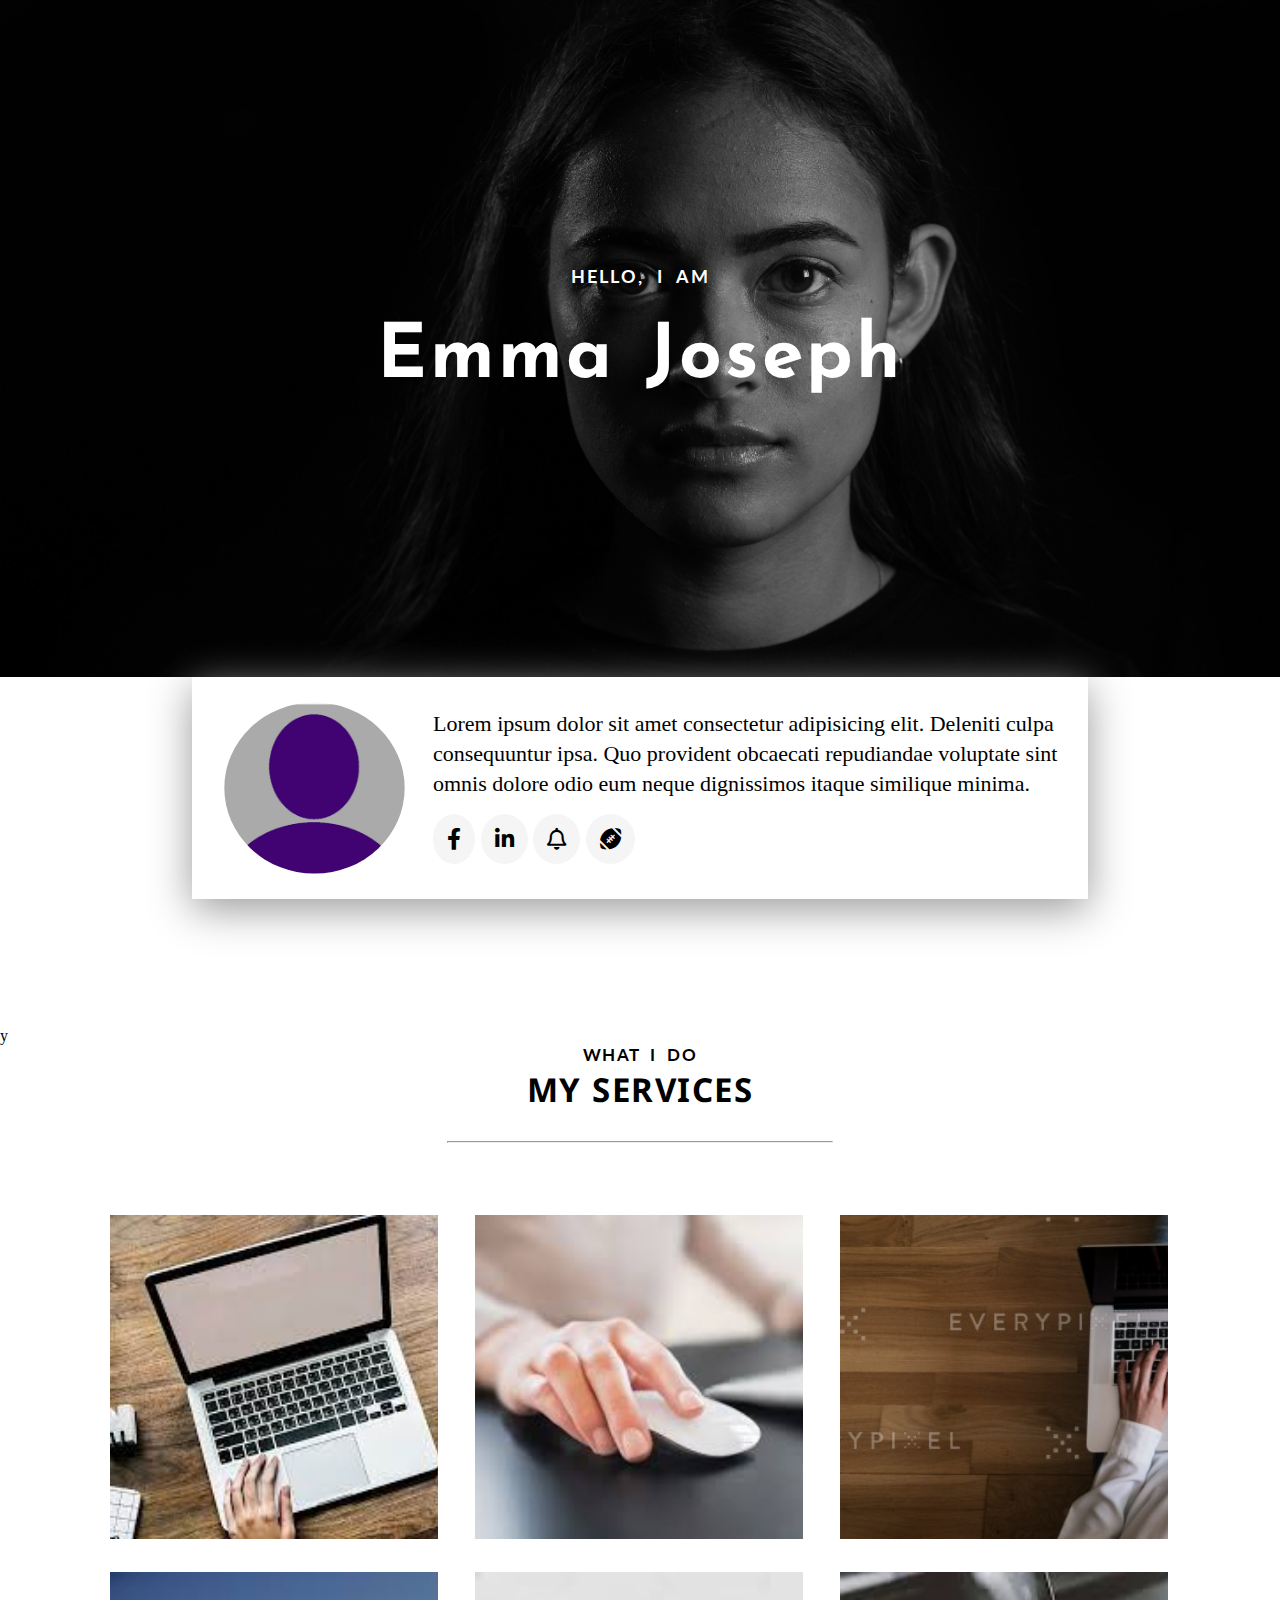
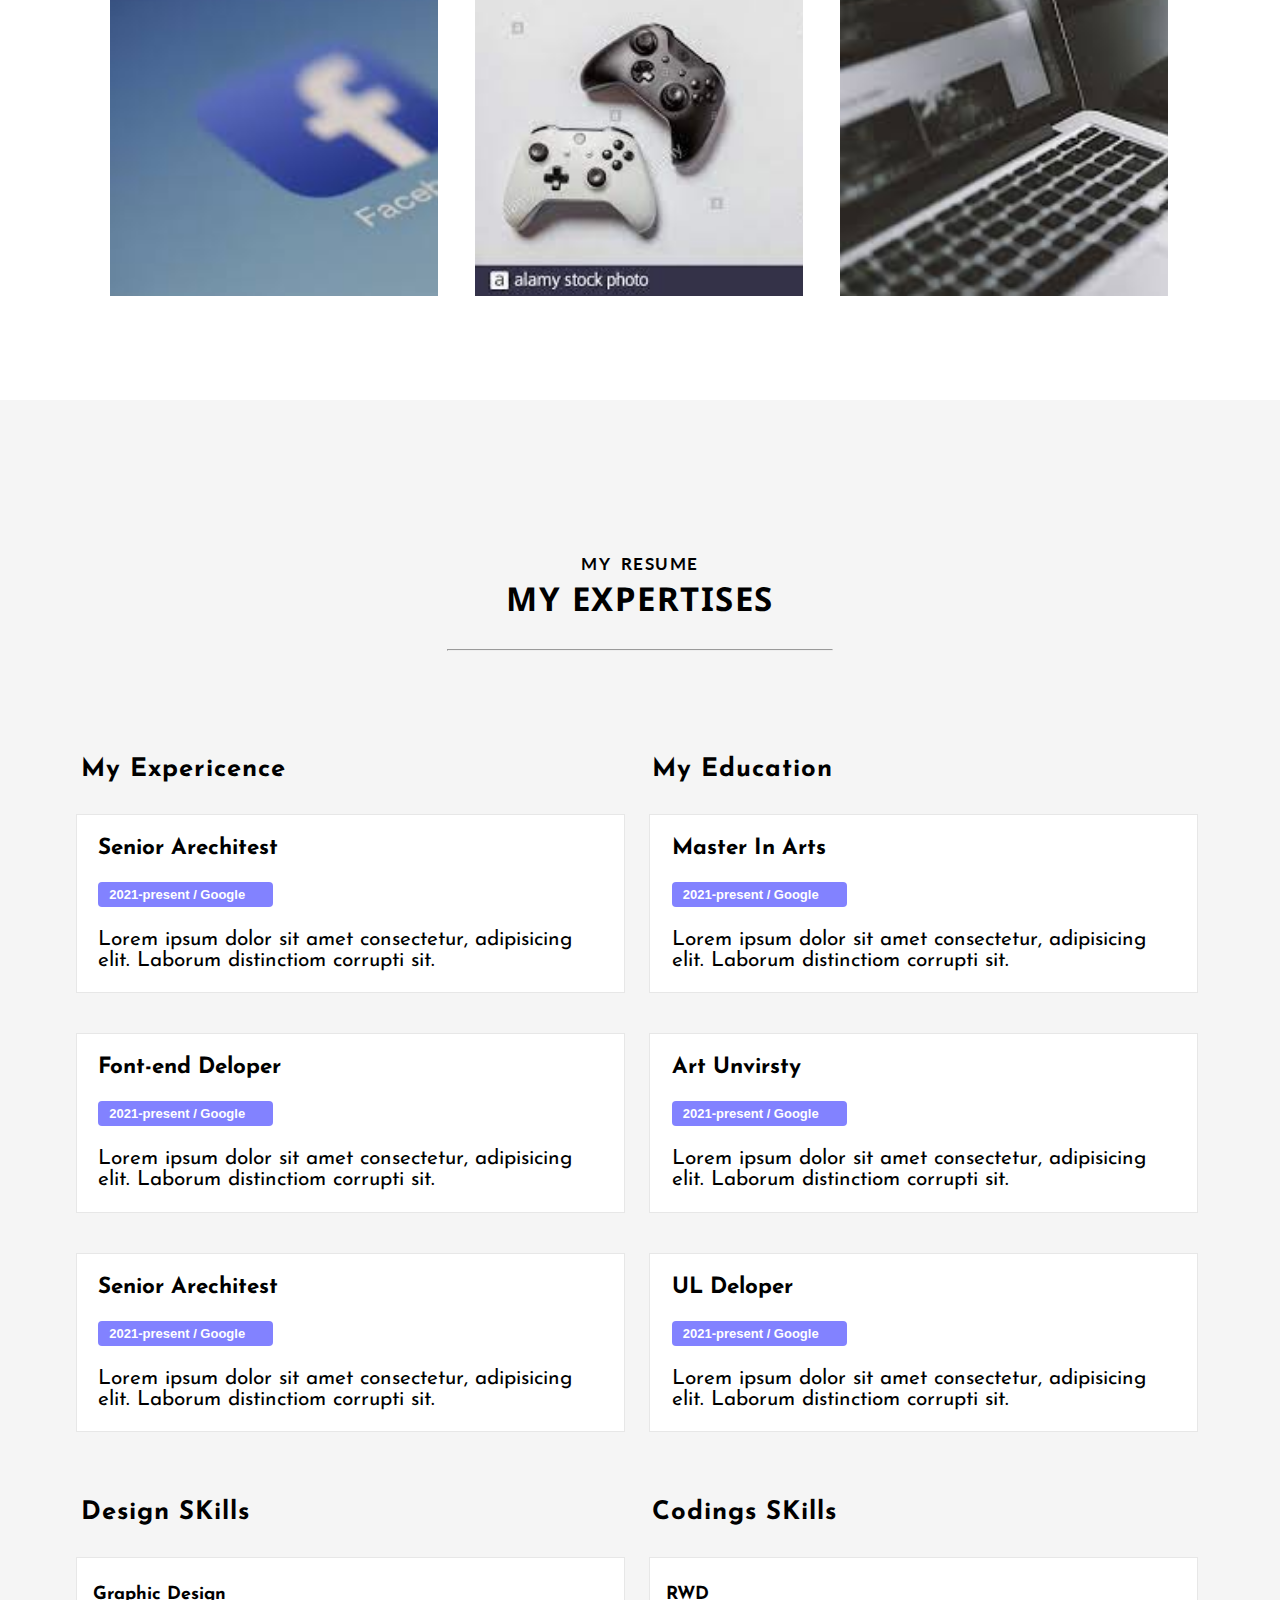
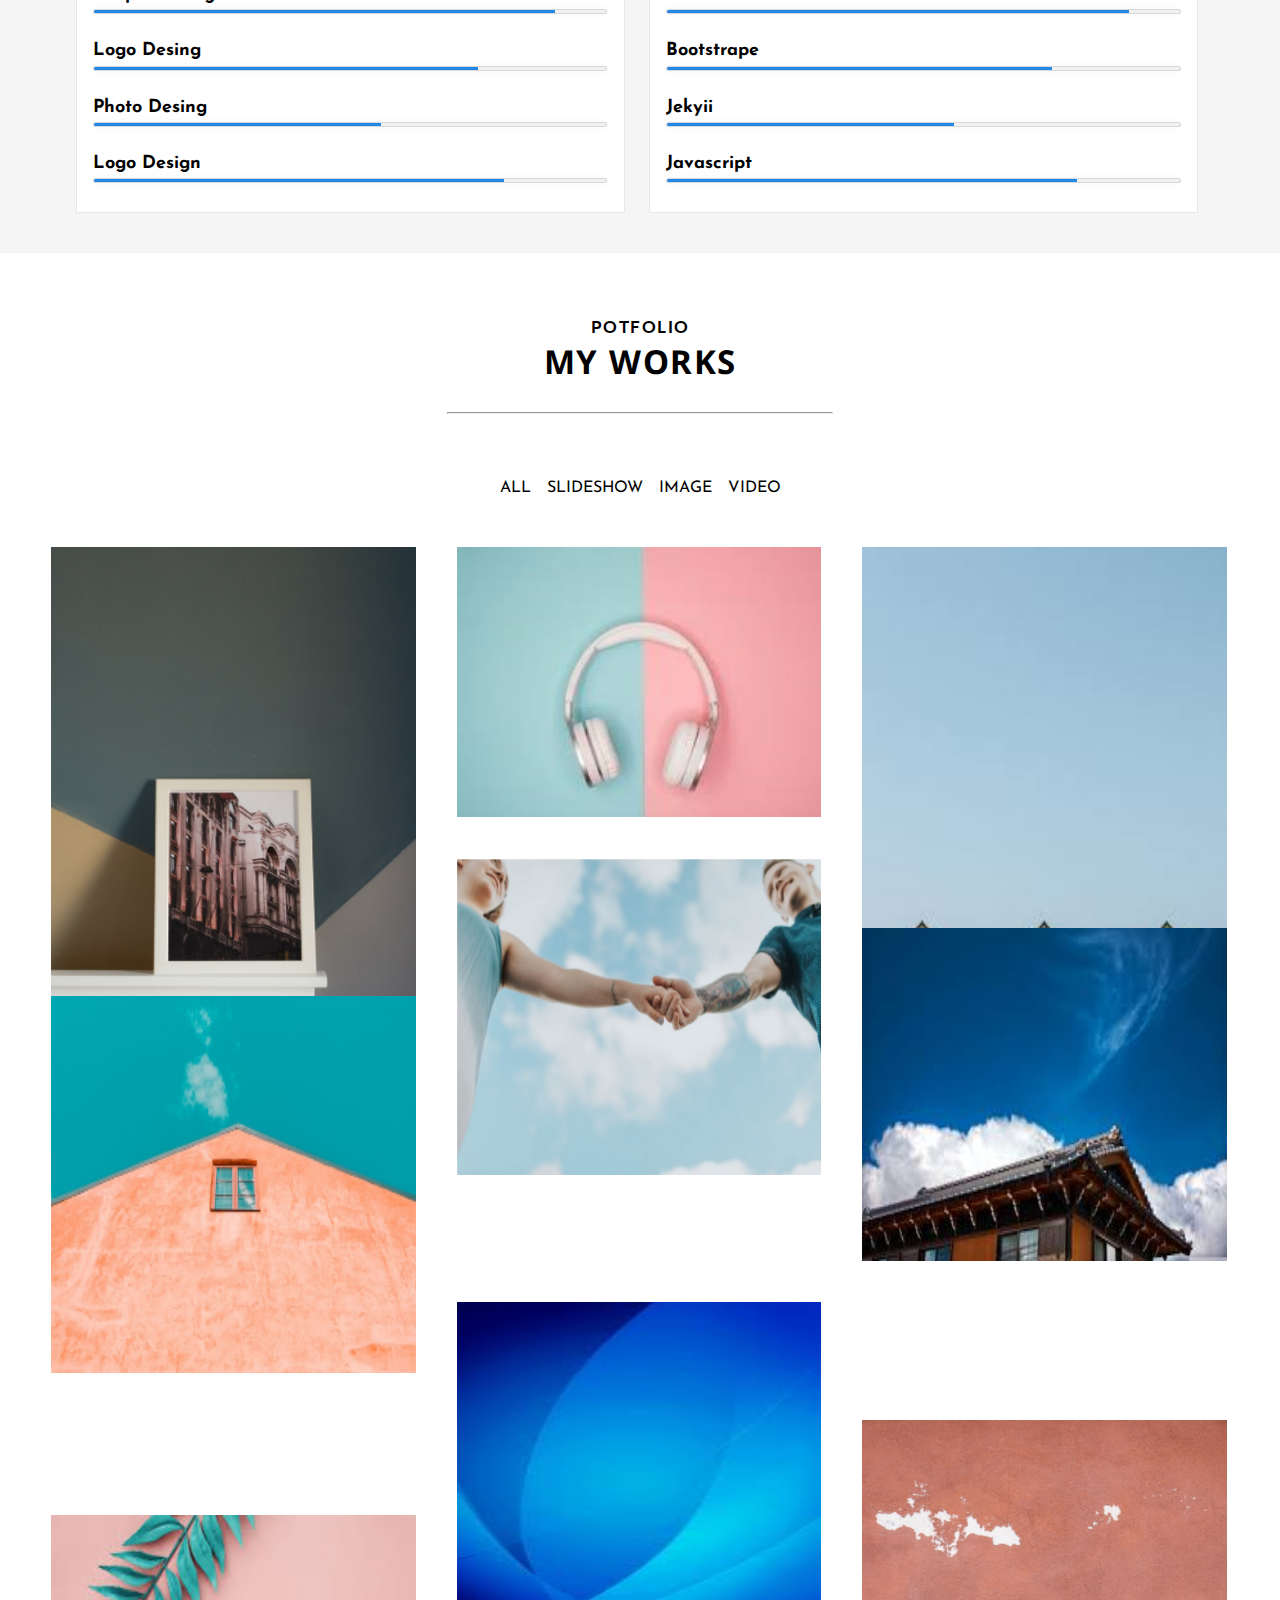
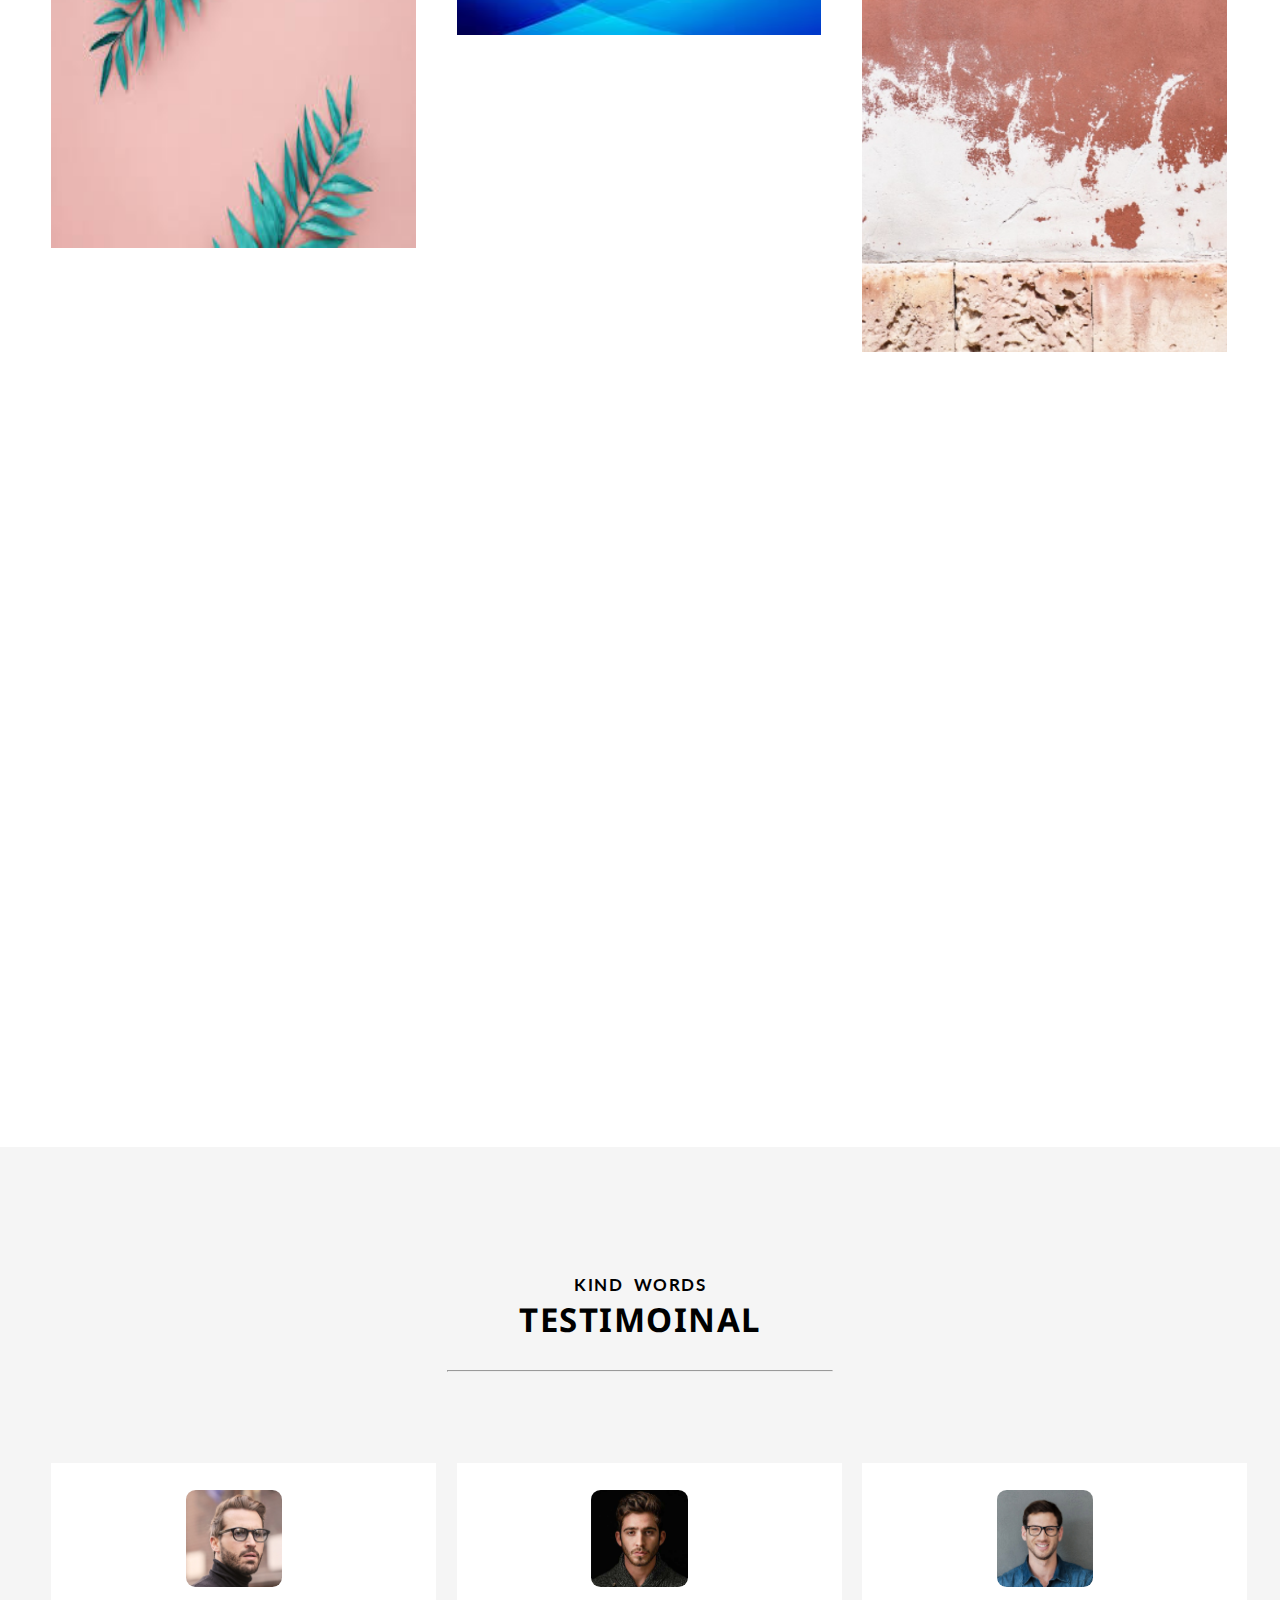
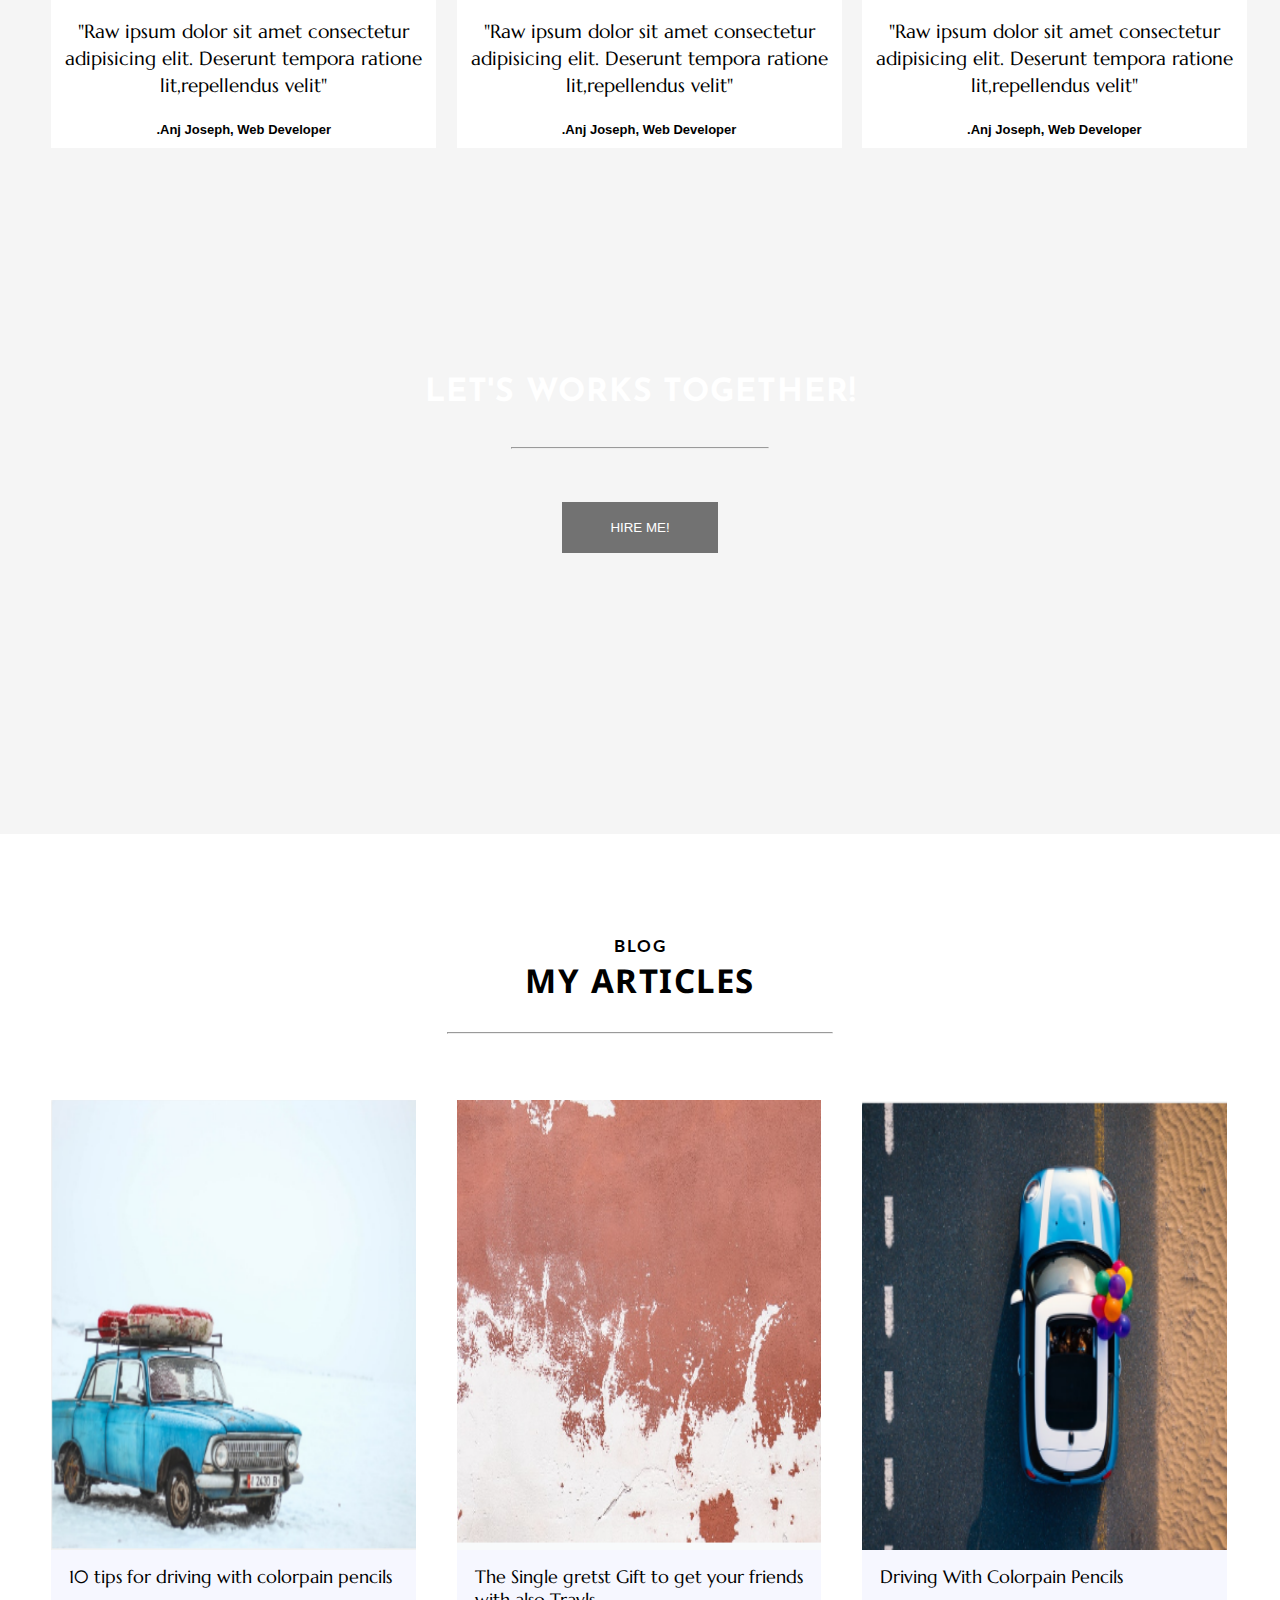
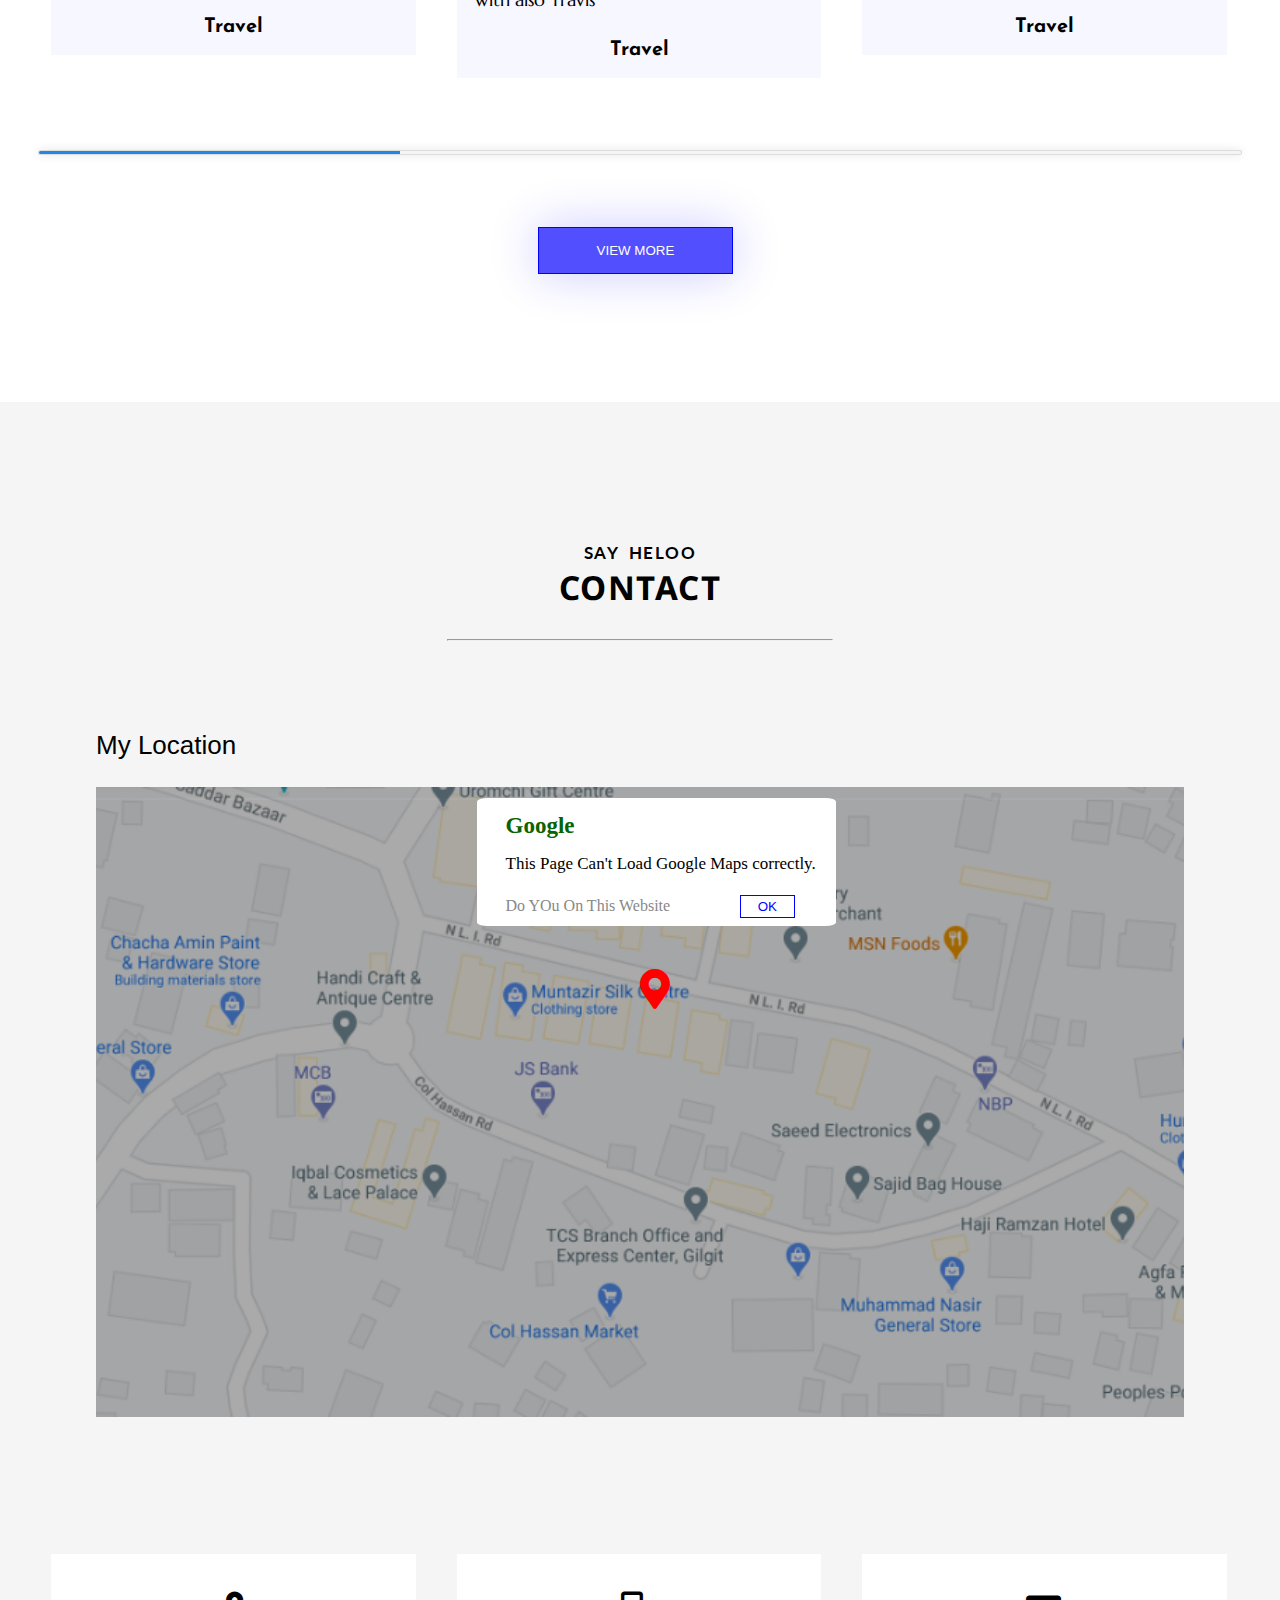
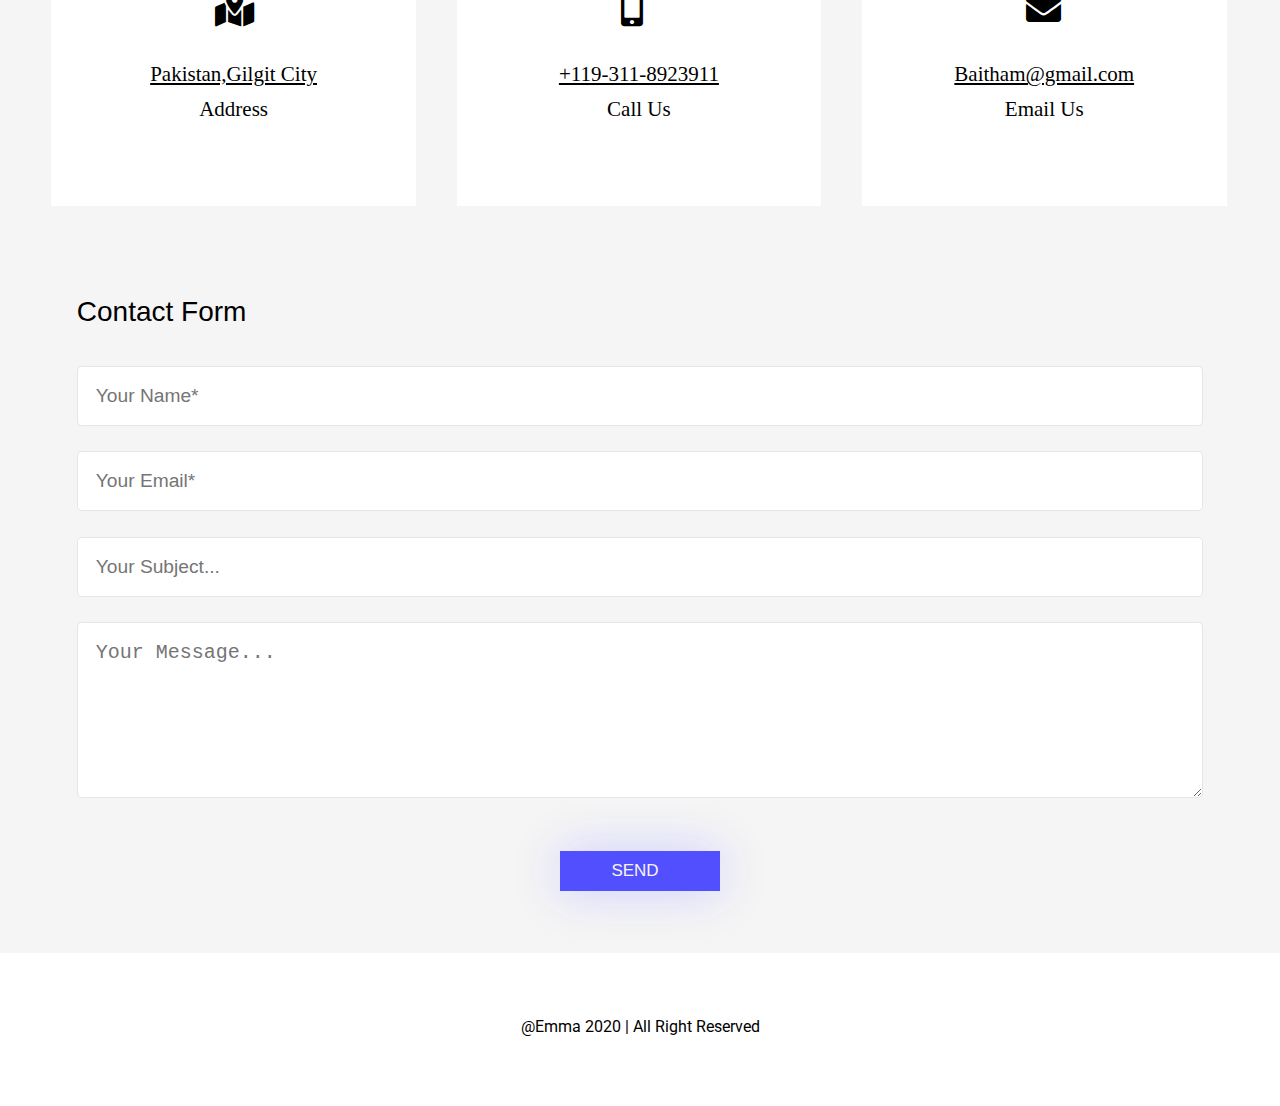
==== commit 8b643255: "Emma-joesph project" ====
--- a/index.html
+++ b/index.html
@@ -9,13 +9,17 @@
     <title>Document</title>
     <link rel="stylesheet" href=" https://cdnjs.cloudflare.com/ajax/libs/font-awesome/5.15.2/css/all.min.css">
     <link rel="stylesheet" href="Emma.css">
-    <!-- <link rel="stylesheet" href="Emma ReSponsive.css"> -->
     <link rel="stylesheet" href="Emma Respon.css">
     <link rel="preconnect" href="https://fonts.gstatic.com">
     <link href="https://fonts.googleapis.com/css2?family=Lato:wght@300&display=swap" rel="stylesheet">
     <link rel="preconnect" href="https://fonts.gstatic.com">
     <link href="https://fonts.googleapis.com/css2?family=Noto+Sans&display=swap" rel="stylesheet">
     <link rel="preconnect" href="https://fonts.gstatic.com">
+    <link href="https://fonts.googleapis.com/css2?family=Poppins&display=swap" rel="stylesheet">
+    <link href="https://fonts.googleapis.com/css2?family=Poppins&family=Roboto&display=swap" rel="stylesheet">
+    <link href="https://fonts.googleapis.com/css2?family=Josefin+Sans:wght@321;355&display=swap" rel="stylesheet">
+    <link href="https://fonts.googleapis.com/css2?family=Josefin+Sans:wght@321;355&family=Marcellus&family=Reem+Kufi&display=swap" rel="stylesheet">
+
 
 </head>
 
@@ -25,7 +29,7 @@
     <section class="section-one">
         <div class="emma">
             <h3 class="heloo">HELLO, I AM</h3>
-            <h3 class="joseph">Emma joseph</h3>
+            <h3 class="joseph">Emma Joseph</h3>
         </div>
     </section>
     <!--            end section one            -->
@@ -58,7 +62,7 @@
 
     <!--             section three             -->
     <section id="section-three">
-        <div class="service">
+        <div class="service">y
             <h2 class="class01">WHAT I DO</h2>
             <h2 class="class02">MY SERVICES</h2>
             <hr>
@@ -68,21 +72,21 @@
                 <div class="img-div">
                     <div class="imagess">
                         <div class="btn-button">
-                            <button class="click-button">Graphic Design</button>
+                            <!-- <button class="click-button">Graphic Design</button> -->
                         </div>
                     </div>
                 </div>
                 <div class="img-div">
                     <div class="imagess-two">
                         <div class="btn-button">
-                            <button class="click-button">Web Development</button>
+                            <!-- <button class="click-button">Web Development</button> -->
                         </div>
                     </div>
                 </div>
                 <div class="img-div">
                     <div class="imagess-three">
                         <div class="btn-button">
-                            <button class="click-button">Media Merketing</button>
+                            <!-- <button class="click-button">Media Merketing</button> -->
                         </div>
                     </div>
                 </div>
@@ -92,21 +96,21 @@
                 <div class="img-div">
                     <div class="imagess-fore">
                         <div class="btn-button">
-                            <button class="click-button">Advetsing</button>
+                            <!-- <button class="click-button">Advetsing</button> -->
                         </div>
                     </div>
                 </div>
                 <div class="img-div">
                     <div class="imagess-five">
                         <div class="btn-button">
-                            <button class="click-button">Game Development</button>
+                            <!-- <button class="click-button">Game Development</button> -->
                         </div>
                     </div>
                 </div>
                 <div class="img-div">
                     <div class="imagess-six">
                         <div class="btn-button">
-                            <button class="click-button">Store Apps</button>
+                            <!-- <button class="click-button">Store Apps</button> -->
                         </div>
                     </div>
                 </div>
@@ -325,7 +329,7 @@
                     <div class="img-div-cli">
                         <div class="img">
                             <img src="images/1(1).jpg" alt="">
-                            <p class="para-client">"Lorem ipsum dolor sit amet consectetur adipisicing elit. Deserunt
+                            <p class="para-client">"Raw ipsum dolor sit amet consectetur adipisicing elit. Deserunt
                                 tempora ratione lit,repellendus velit"</p>
                             <h3 class="h3-head">.Anj Joseph, Web Developer</h3>
                         </div>
@@ -333,7 +337,7 @@
                     <div class="img-div-cli">
                         <div class="img">
                             <img src="images/2(1).jpg" alt="">
-                            <p class="para-client">"Lorem ipsum dolor sit amet consectetur adipisicing elit. Deserunt
+                            <p class="para-client">"Raw ipsum dolor sit amet consectetur adipisicing elit. Deserunt
                                 tempora ratione lit,repellendus velit"</p>
                             <h3 class="h3-head">.Anj Joseph, Web Developer</h3>
                         </div>
@@ -341,7 +345,7 @@
                     <div class="img-div-cli">
                         <div class="img">
                             <img src="images/3(1).jpg" alt="">
-                            <p class="para-client">"Lorem ipsum dolor sit amet consectetur adipisicing elit. Deserunt
+                            <p class="para-client">"Raw ipsum dolor sit amet consectetur adipisicing elit. Deserunt
                                 tempora ratione lit,repellendus velit"</p>
                             <h3 class="h3-head">.Anj Joseph, Web Developer</h3>
                         </div>
@@ -349,7 +353,7 @@
                 </div>
             </div>
             <div class="background-img">
-                <h1 class="lets">LET'S WORKS TOGETHER</h1>
+                <h1 class="lets">LET'S WORKS TOGETHER!</h1>
                 <hr class="class-hr">
                 <button class="hire">HIRE ME!</button>
             </div>
--- a/Emma.css
+++ b/Emma.css
@@ -17,22 +17,22 @@
 .emma .heloo {
   color: white;
   text-align: center;
-  font-size: 20px;
+  font-size: 18px;
   padding-top: 20%;
   word-spacing: 7px;
-  line-height: 30px;
+  line-height: 40px;
   letter-spacing: 2px;
   font-family: 'Lato', sans-serif;
 }
 .emma .joseph {
   color: white;
   text-align: center;
-  font-size: 60px;
+  font-size: 75px;
   padding-bottom: 20%;
   word-spacing: 4px;
   letter-spacing: 3px;
-  line-height: 100px;
-  font-family: 'Noto Sans', sans-serif;
+  line-height: 125px;
+  font-family: 'Josefin Sans', sans-serif;
 }
 /*                   end section one               */
 
@@ -55,14 +55,14 @@
   box-shadow: rgb(153, 153, 153) 0px 10px 40px 0px;
 }
 .IMG img{
-  width: 80%;
-  height: 85%;
-  padding: 10% 10%;
+  width: 78%;
+  height: 82%;
+  padding: 11% 14%;
   border-radius: 50%;
 }
 .IMG{
   display: flex;
-  width: 40%;
+  width: 33%;
   height: auto;
   padding-bottom: 13px;
 }
@@ -79,10 +79,10 @@
   font-family: 'Dancing Script', cursive;
 }
 .span-icon i{
-   margin-top: 30px;
-   margin-left: 5px;
+   margin-top: 15px;
+   margin-bottom: 1%;
    border: 1px solid rgb(0, 0, 0,0.0);
-   padding: 16px;
+   padding: 13px;
    border-radius: 50%;
    background-color: whitesmoke;
 }
@@ -116,7 +116,9 @@
   margin-top: 2%;
 }
 .six-dives {
-  width: 98%;
+  /* background-color: blueviolet; */
+  width: 90%;
+  margin: 0% auto;
   padding-top: 40px;
 }
 .dives-one {
@@ -130,54 +132,49 @@
   width: 95%;
 }
 .img-div img {
-  width: 90%;
-  height: 40vh;
+  /* background-color: blueviolet; */
+  width: 90%;
+  height: 37vh;
   margin-bottom: 40px;
 }
 /*                          images -six                */
 .img-div .imagess {
   background-image: url(images/download\ \(6\).jpeg);
-  background-repeat: no-repeat;
   background-size: cover;
   width: 90%;
-  height: 40vh;
+  height: 36vh;
 }
 .img-div .imagess-two {
   background-image: url(images/images.jpeg);
-  background-repeat: no-repeat;
   background-size: cover;
   width: 90%;
-  height: 40vh;
+  height: 36vh;
 }
 .img-div .imagess-three {
   background-image: url(images/imo.jpg);
-  background-repeat: no-repeat;
   background-size: cover;
   width: 90%;
-  height: 40vh;
+  height: 36vh;
 }
 .img-div .imagess-fore {
   background-image: url(images/images\ \(6\).jpeg);
-  background-repeat: no-repeat;
   background-size: cover;
   width: 90%;
-  height: 40vh;
+  height: 36vh;
   margin-bottom: 40px;
 }
 .img-div .imagess-five {
   background-image: url(images/download\ \(7\).jpeg);
-  background-repeat: no-repeat;
   background-size: cover;
   width: 90%;
-  height: 40vh;
+  height: 36vh;
   margin-bottom: 40px;
 }
 .img-div .imagess-six {
   background-image: url(images/images\ laptop.jpeg);
-  background-repeat: no-repeat;
   background-size: cover;
   width: 90%;
-  height: 40vh;
+  height: 36vh;
   margin-bottom: 40px;
 }
 .click-button {
@@ -192,6 +189,7 @@
   align-items: center;
   margin-top: 29%;
   box-shadow: -0px -0px 12px 2px whitesmoke;
+  font-family: 'Poppins', sans-serif;
 }
 
 .btn-button{
@@ -226,66 +224,77 @@
   width: 95%;
   display: flex;
   flex-direction: row;
-  justify-content: space-between;
+  /* justify-content: space-between; */
   padding-left: 4%;
 }
 .img-div-box {
-  width: 48%;
+  width: 45%;
   height: auto;
   margin-bottom: 40px;
   border: 1px solid rgb(231, 231, 231);
   background-color: white;
+  margin-left: 2%;
 }
 .heading-edu {
   margin: 1%;
   padding-top: 4%;
-  font-size: 150%;
+  font-size: 160%;
   padding-bottom: 3%;
-  font-family: Arial, Helvetica, sans-serif;
+  letter-spacing: 1px;
+  font-family: 'Josefin Sans', sans-serif;
 }
 .img-div-box-edu {
-  width: 48%;
-  height: auto;
+  width: 45%;
+  height: auto;
+  margin-left: 2%;
+  text-align: left;
   margin-bottom: 10px;
   background-color: whitesmoke;
 }
 .heading {
-  margin: 3%;
-  font-size: 170%;
-  font-family: Arial, Helvetica, sans-serif;
+  margin: 4% 4%;
+  font-size: 140%;
+  font-family: 'Josefin Sans', sans-serif;
 }
 .date {
   width: 30%;
   line-height: 25px;
-  margin: 3%;
+  margin:4%;
   color: white;
   font-size: small;
   border-radius: 4px;
   padding-left: 2%;
   background-color: rgb(130, 130, 255);
+  font-family: Arial, Helvetica, sans-serif;
 }
 .pgrf {
-  margin: 3%;
+  margin: 4% 4%;
   font-size: 130%;
+  font-family: 'Josefin Sans', sans-serif;
 }
 /*   skills and codings    */
 .img-div-box {
   list-style: none;
 }
 .skills {
-  margin: 5% 3%;
+  margin: 2% 3%;
 }
 .skills li {
-  margin: 6% 0px;
+  margin: 5.5% 0px;
+}
+.skills li h3{
+  font-size: 18px;
+  padding-bottom: 1%;
+  font-family: 'Josefin Sans', sans-serif;
 }
 .bar {
-  background: rgb(221, 221, 221);
+  background: rgb(241, 241, 241);
   display: block;
-  height: 5px;
+  height: 3px;
   border: 1px solid rgba(0, 0, 0, 0.1);
   border-radius: 5px;
   overflow: hidden;
-  box-shadow: 0 0 10px #e2e2e2b3;
+  box-shadow: 0 0 10px #f3f3f3;
 }
 .bar span {
   height: 5px;
@@ -323,9 +332,10 @@
   justify-content: center;
 }
 .nav a {
-  font-size: 17px;
+  font-size: 16px;
   color: black;
   text-decoration: none;
+  font-family: 'Josefin Sans', sans-serif;
 }
 ul li{
   padding: 6px;
@@ -393,9 +403,13 @@
   margin-left: 35%;
 }
 .para-client {
-  line-height: 125%;
-  font-size: 21px;
-  text-align: center;
+  line-height: 128%;
+  font-size: 19px;
+  letter-spacing: 1%;
+  word-spacing: 1%;
+  text-align: center;
+  line-height: 27px;
+font-family: 'Marcellus', serif;
 }
 .h3-head {
   padding-top: 6%;
@@ -419,8 +433,8 @@
   font-size: xx-large;
   padding-top: 10%;
   text-align: center;
-  font-family: -apple-system, BlinkMacSystemFont, "Segoe UI", Roboto, Oxygen,
-    Ubuntu, Cantarell, "Open Sans", "Helvetica Neue", sans-serif;
+  letter-spacing: 0.9px;
+    font-family: 'Josefin Sans', sans-serif;
 }
 .class-hr {
   width: 20%;
@@ -428,14 +442,14 @@
   margin-bottom: 4%;
   color: rgba(241, 241, 241, 0.1);
 }
-.hire {
+.hire{
   padding: 18px 48px;
   color: white;
   border: 1px solid whitesmoke;
   background-color: rgb(114, 114, 114);
   display: flex;
   margin: 0% auto;
-
+  cursor: pointer;
 }
 /*                  end section six               */
 
@@ -465,24 +479,22 @@
 .img-three .three {
   width: 90%;
   height: auto;
-  background-color: whitesmoke;
+  background-color: rgb(246, 247, 255);
 }
 .img-three img {
   width: 100%;
   height: 50vh;
 }
 .para-three {
-  font-size: 19px;
+  font-size: 18px;
   padding: 3% 5%;
-  font-family: -apple-system, BlinkMacSystemFont, "Segoe UI", Roboto, Oxygen,
-    Ubuntu, Cantarell, "Open Sans", "Helvetica Neue", sans-serif;
+font-family: 'Marcellus', serif;
 }
 .h5-head {
   padding: 5% 4%;
   padding-left: 42%;
   font-size: 20px;
-  font-family: -apple-system, BlinkMacSystemFont, "Segoe UI", Roboto, Oxygen,
-    Ubuntu, Cantarell, "Open Sans", "Helvetica Neue", sans-serif;
+  font-family: 'Josefin Sans', sans-serif;
 }
 /*      line style   */
 .line {
@@ -495,11 +507,11 @@
 .bare {
   background: whitesmoke;
   display: block;
-  height: 5px;
+  height: 3px;
   border: 1px solid rgba(0, 0, 0, 0.1);
   border-radius: 5px;
   overflow: hidden;
-  box-shadow: 0 0 10px #e2e2e2b3;
+  box-shadow: 0 0 10px #e2e2e2;
 }
 .bare span {
   height: 5px;
@@ -512,9 +524,11 @@
 .line-button {
   padding: 15px 58px;
   color: white;
-  border: 1px solid whitesmoke;
+  border: 1px solid blue;
   background-color: rgb(82, 79, 255);
   margin-left: 42%;
+  cursor: pointer;
+  box-shadow: -0px -0px 50px 1px rgb(205, 205, 255);
 }
 /*                  end section seven               */
 
@@ -681,6 +695,7 @@
   font-size: 17px;
   padding-left: 20px;
   align-items: center;
+  box-shadow: -0px -0px 50px 1px rgb(205, 205, 255);
 }
 .btn-msg button:hover {
   background-color: rgb(243, 193, 193);
--- a/Emma Respon.css
+++ b/Emma Respon.css
@@ -92,7 +92,7 @@
 /*             end section two        */
 
 /*              section three         */
-@media (min-width: 0px) and (max-width: 600px) {
+@media (min-width: 0px) and (max-width: 550px) {
   .class01 {
       font-size: 16px;
   }
@@ -149,7 +149,7 @@
   box-shadow: -0px -0px 12px 2px whitesmoke;
   }
 }
-@media (min-width: 600px) and (max-width: 800px) {
+@media (min-width: 550px) and (max-width: 800px) {
   .class01 {
       font-size: 16px;
   }
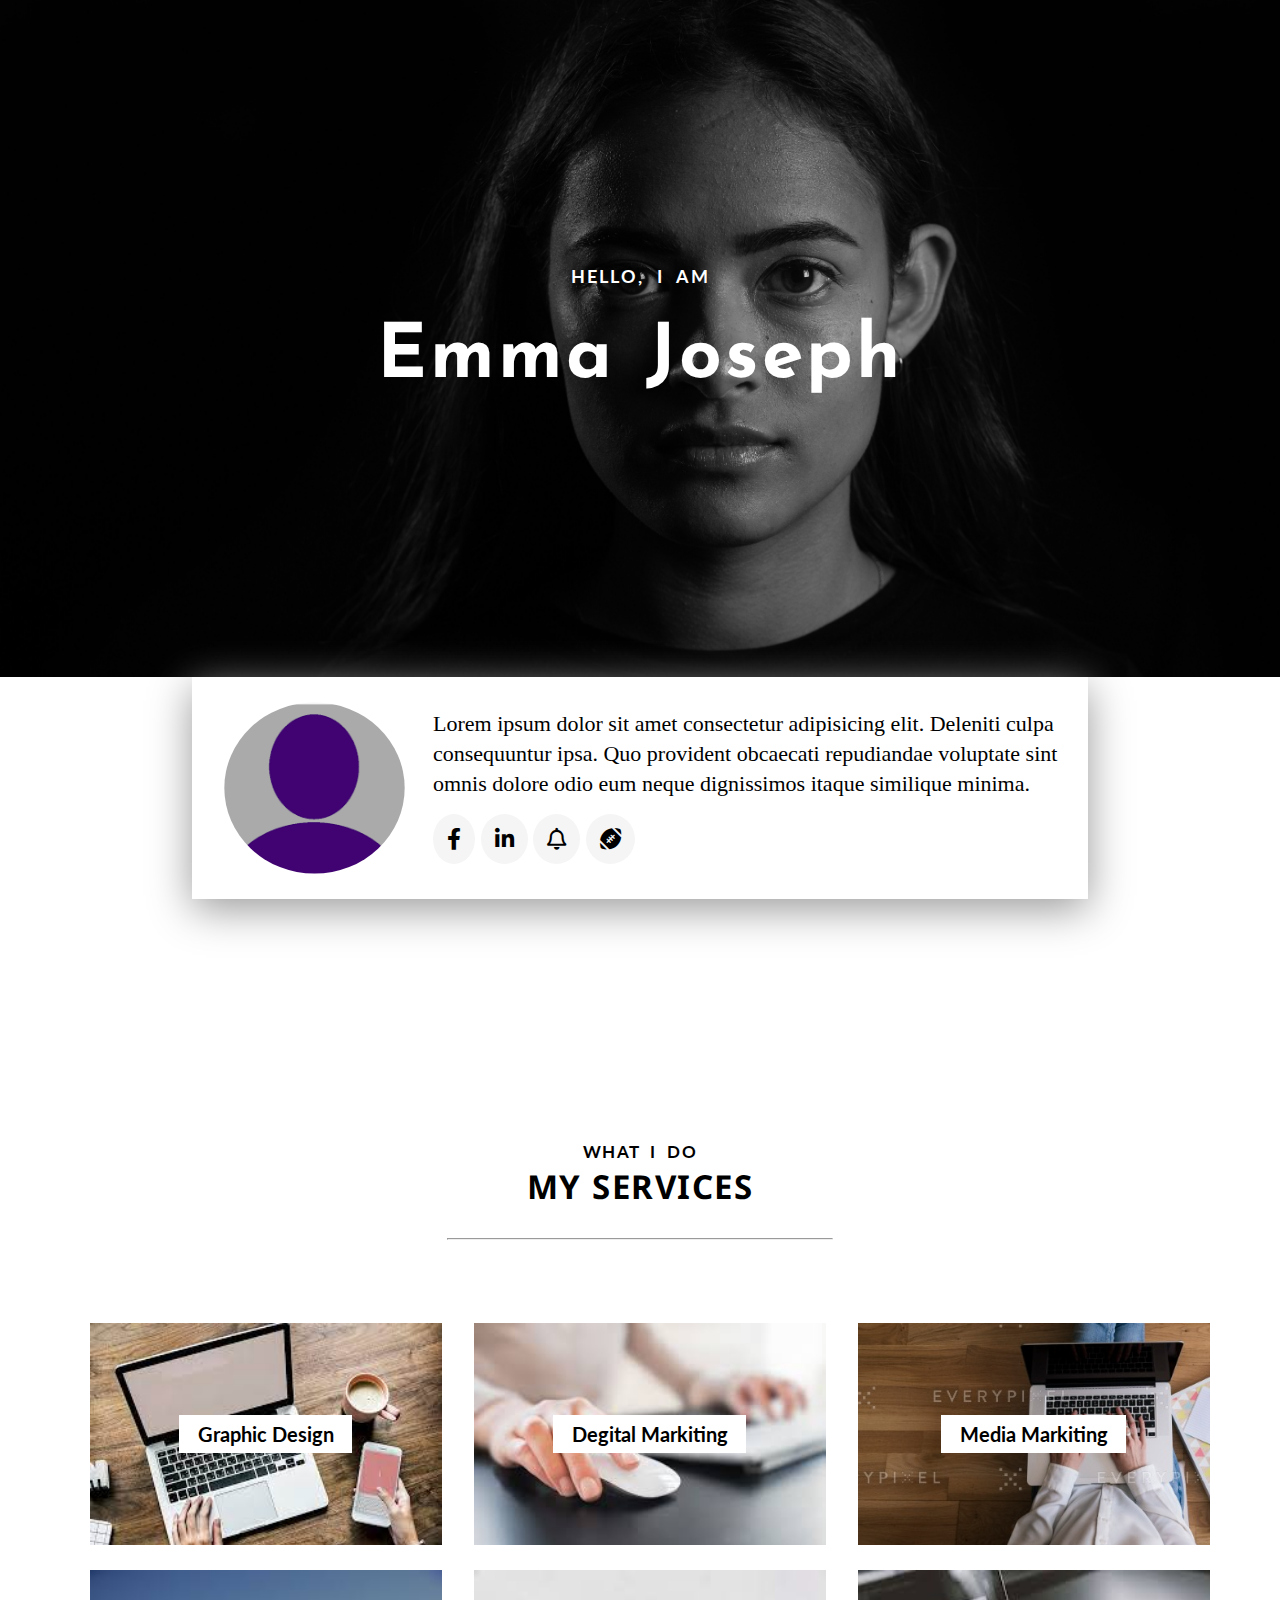
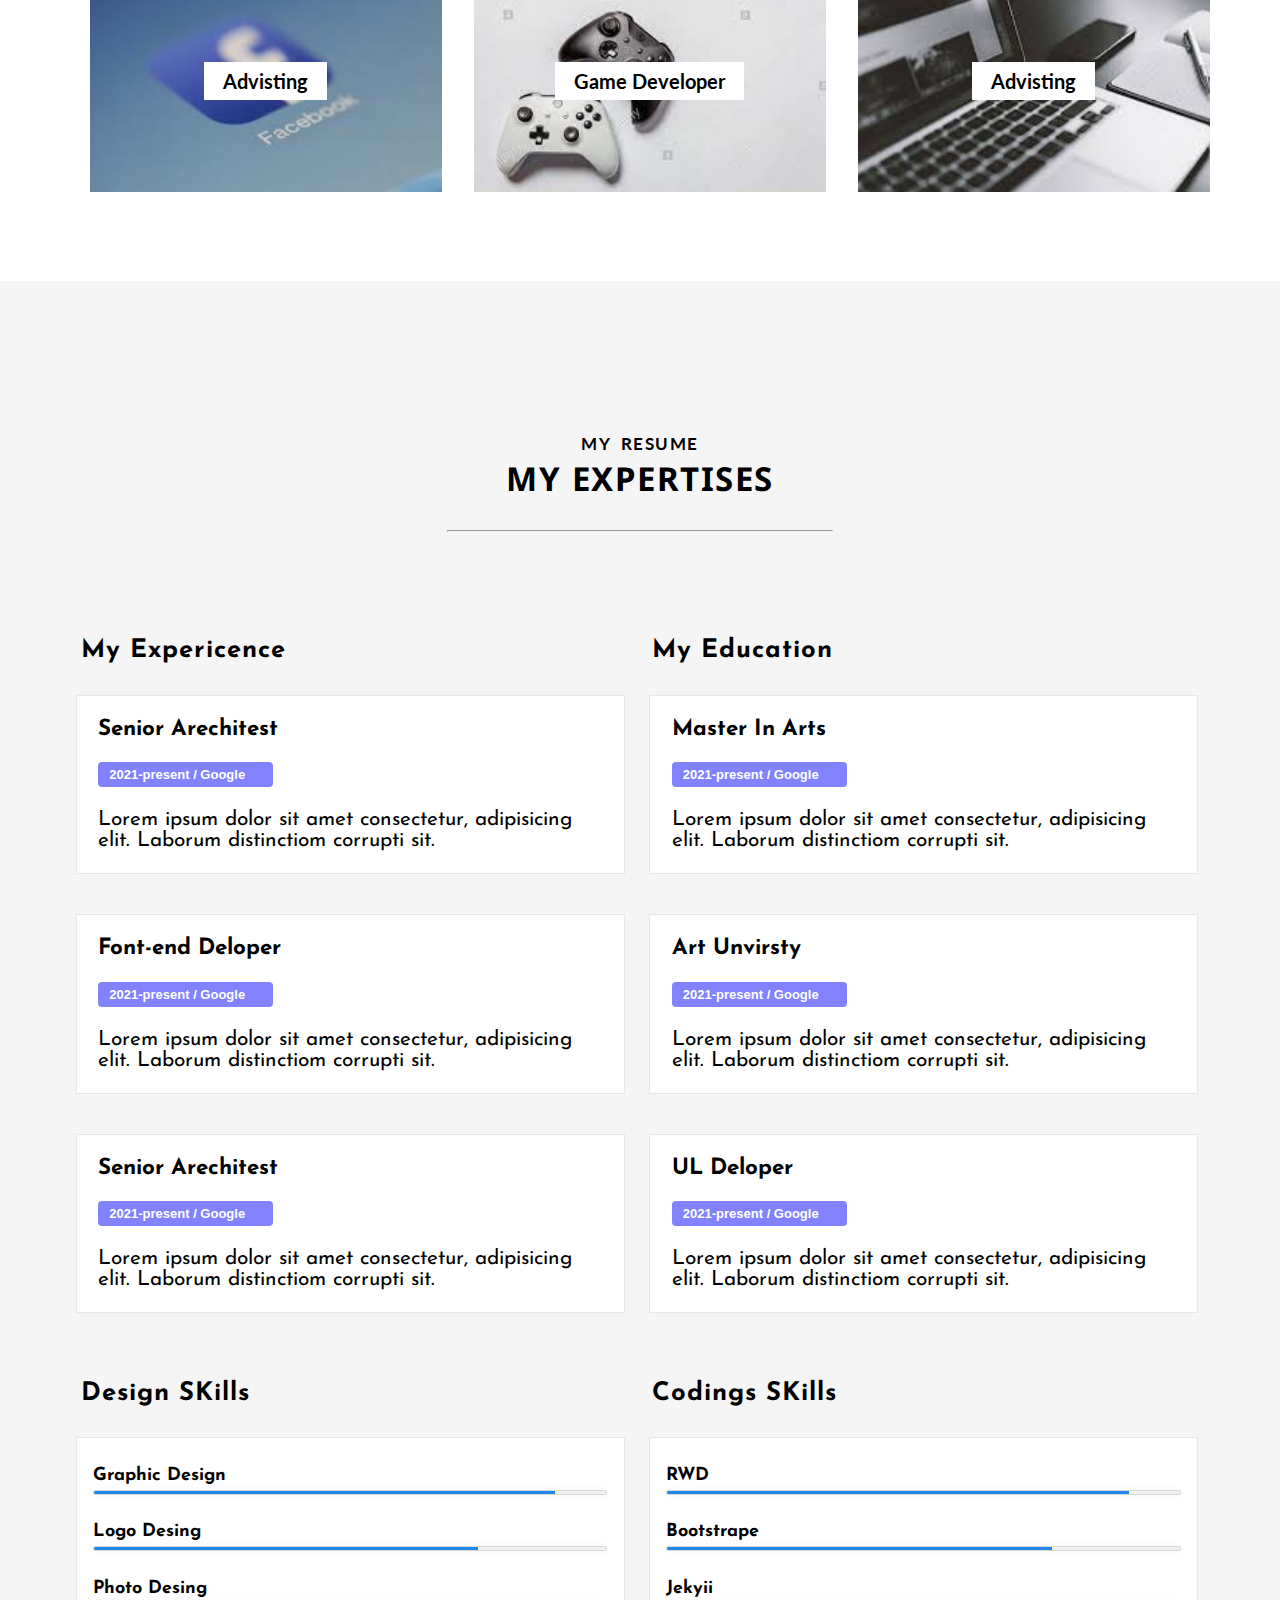
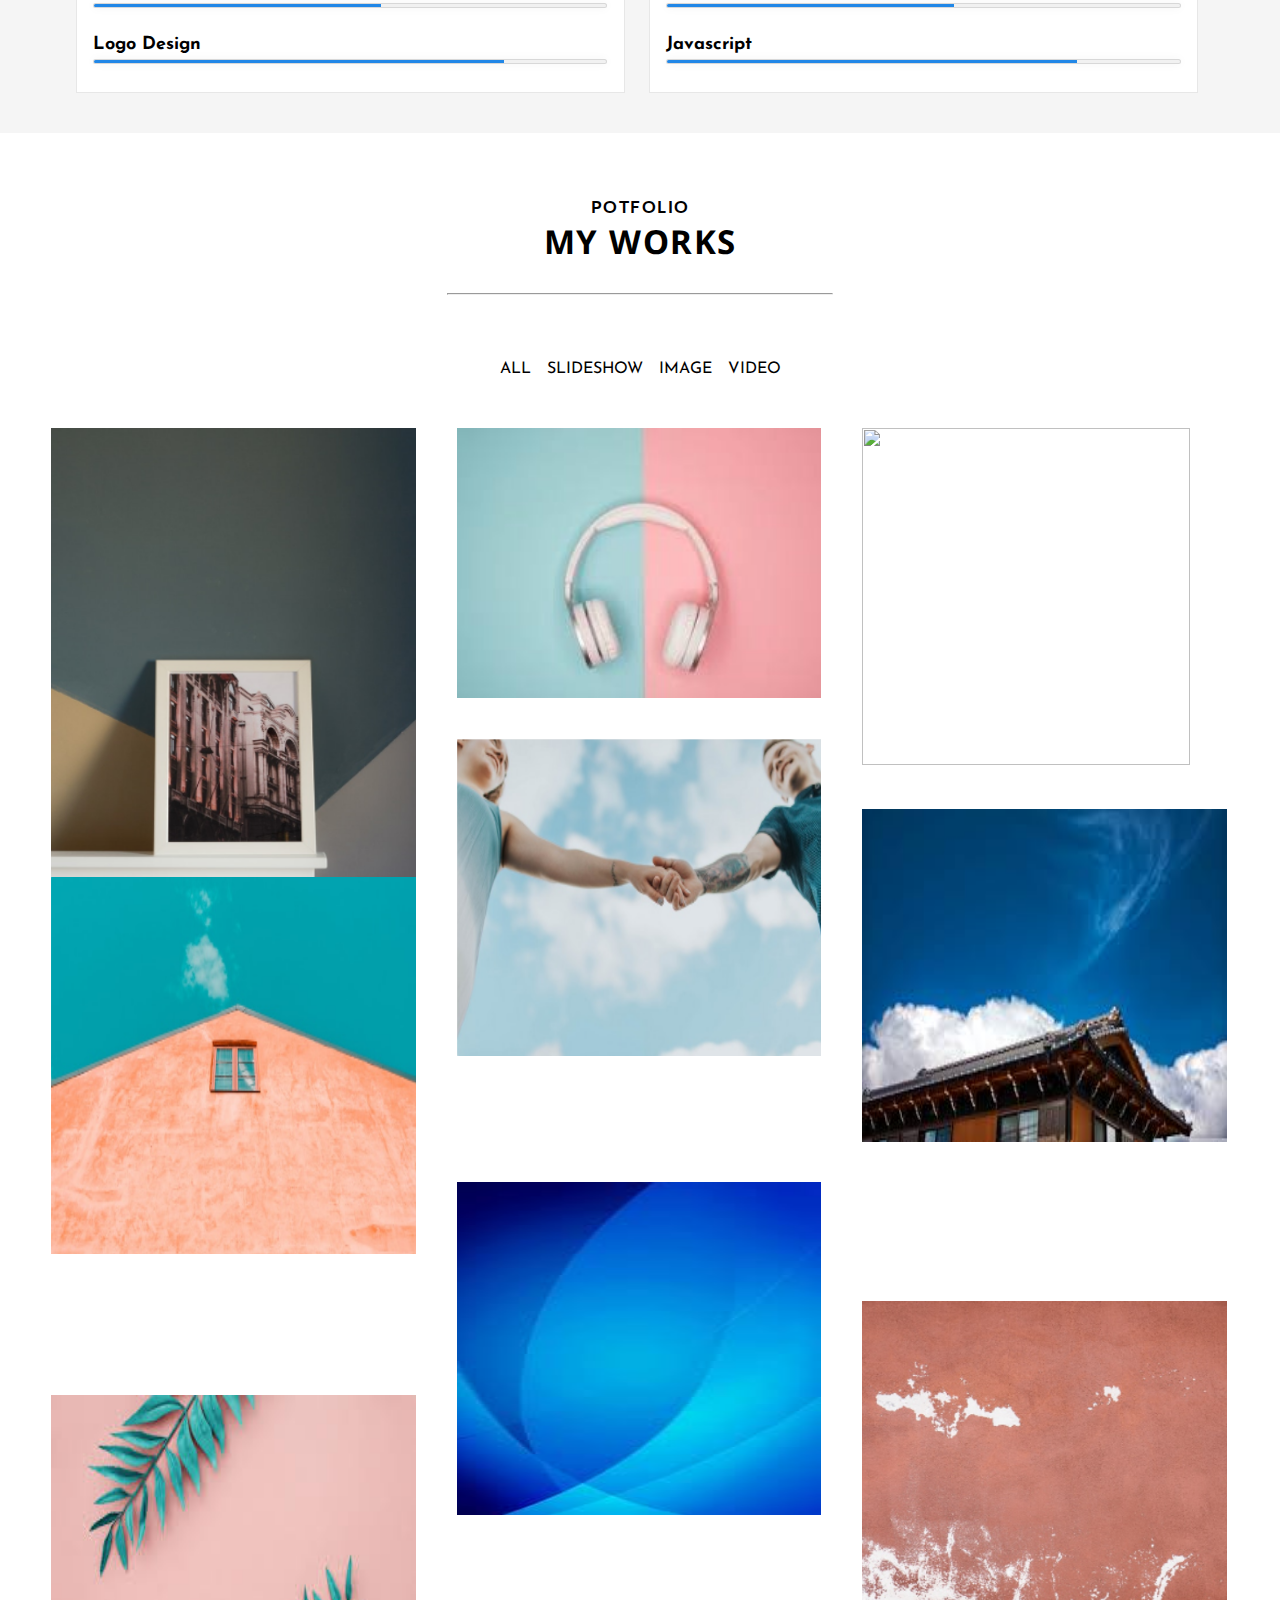
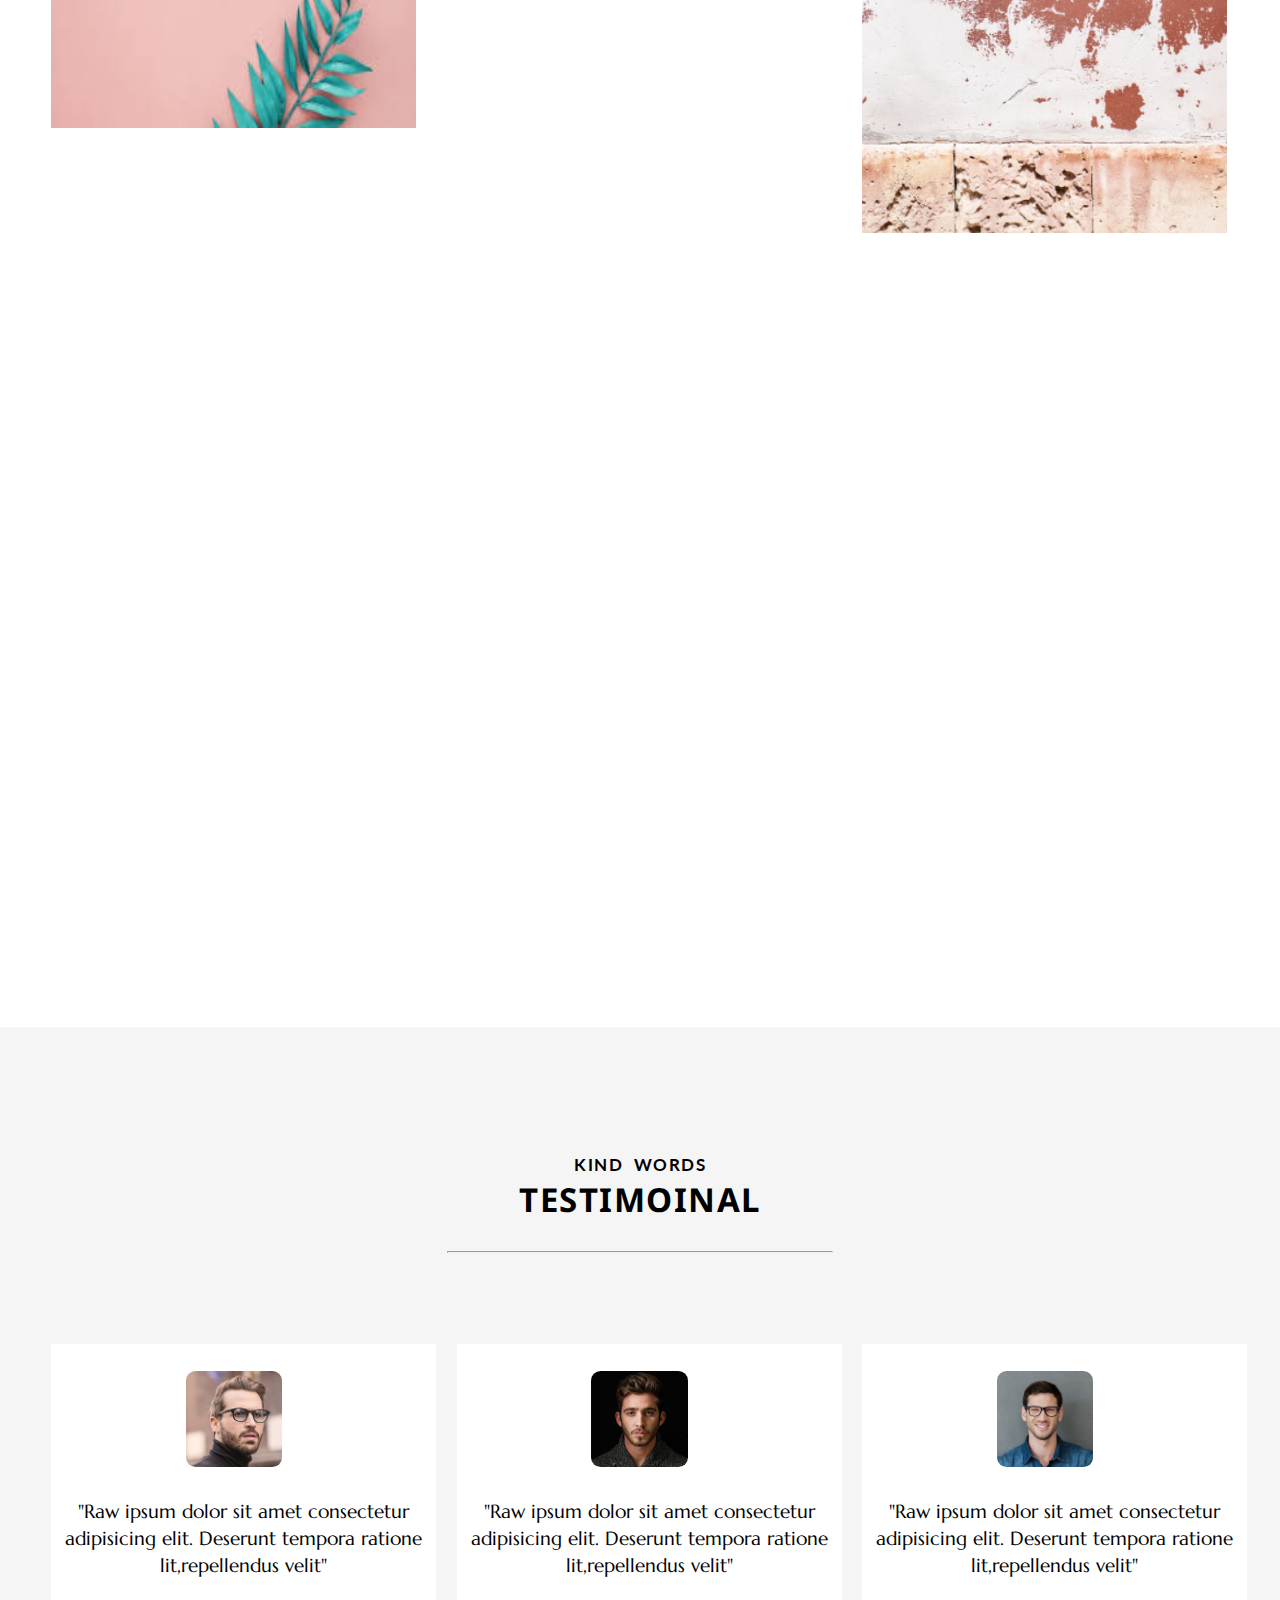
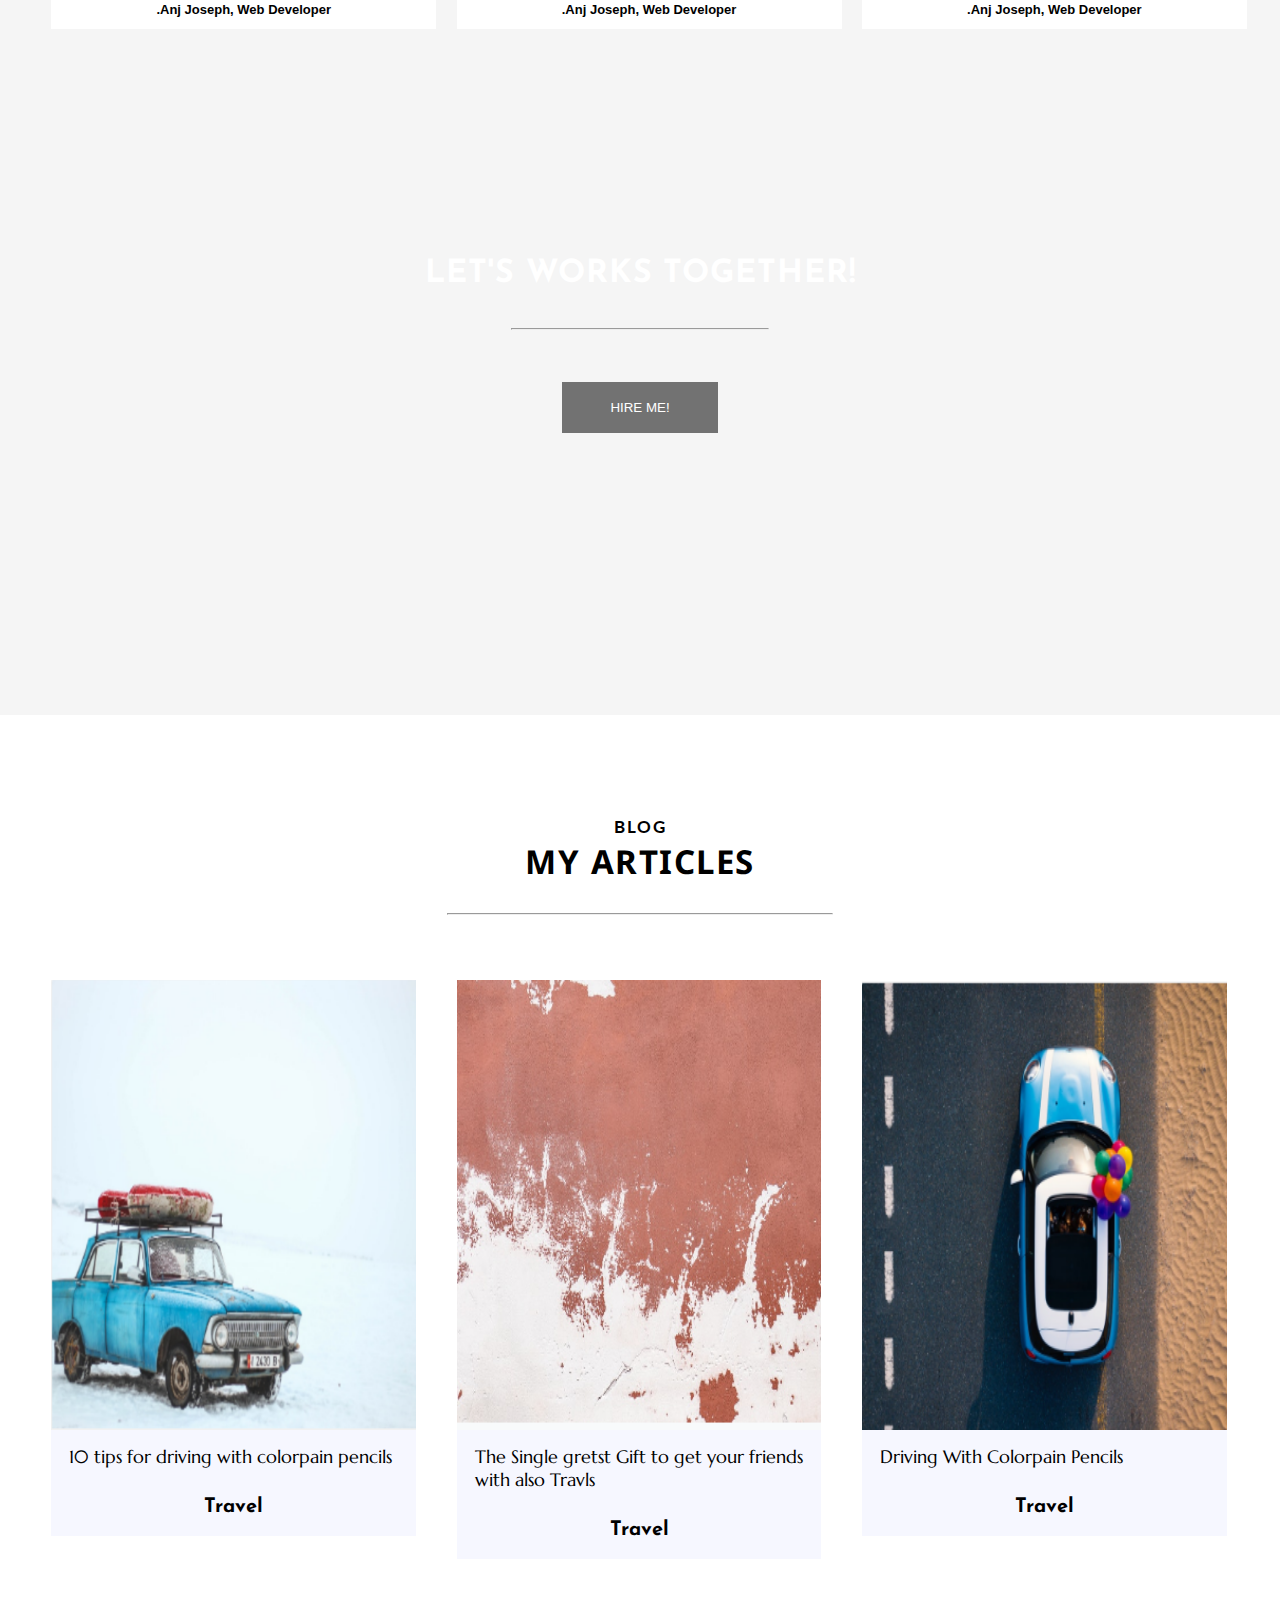
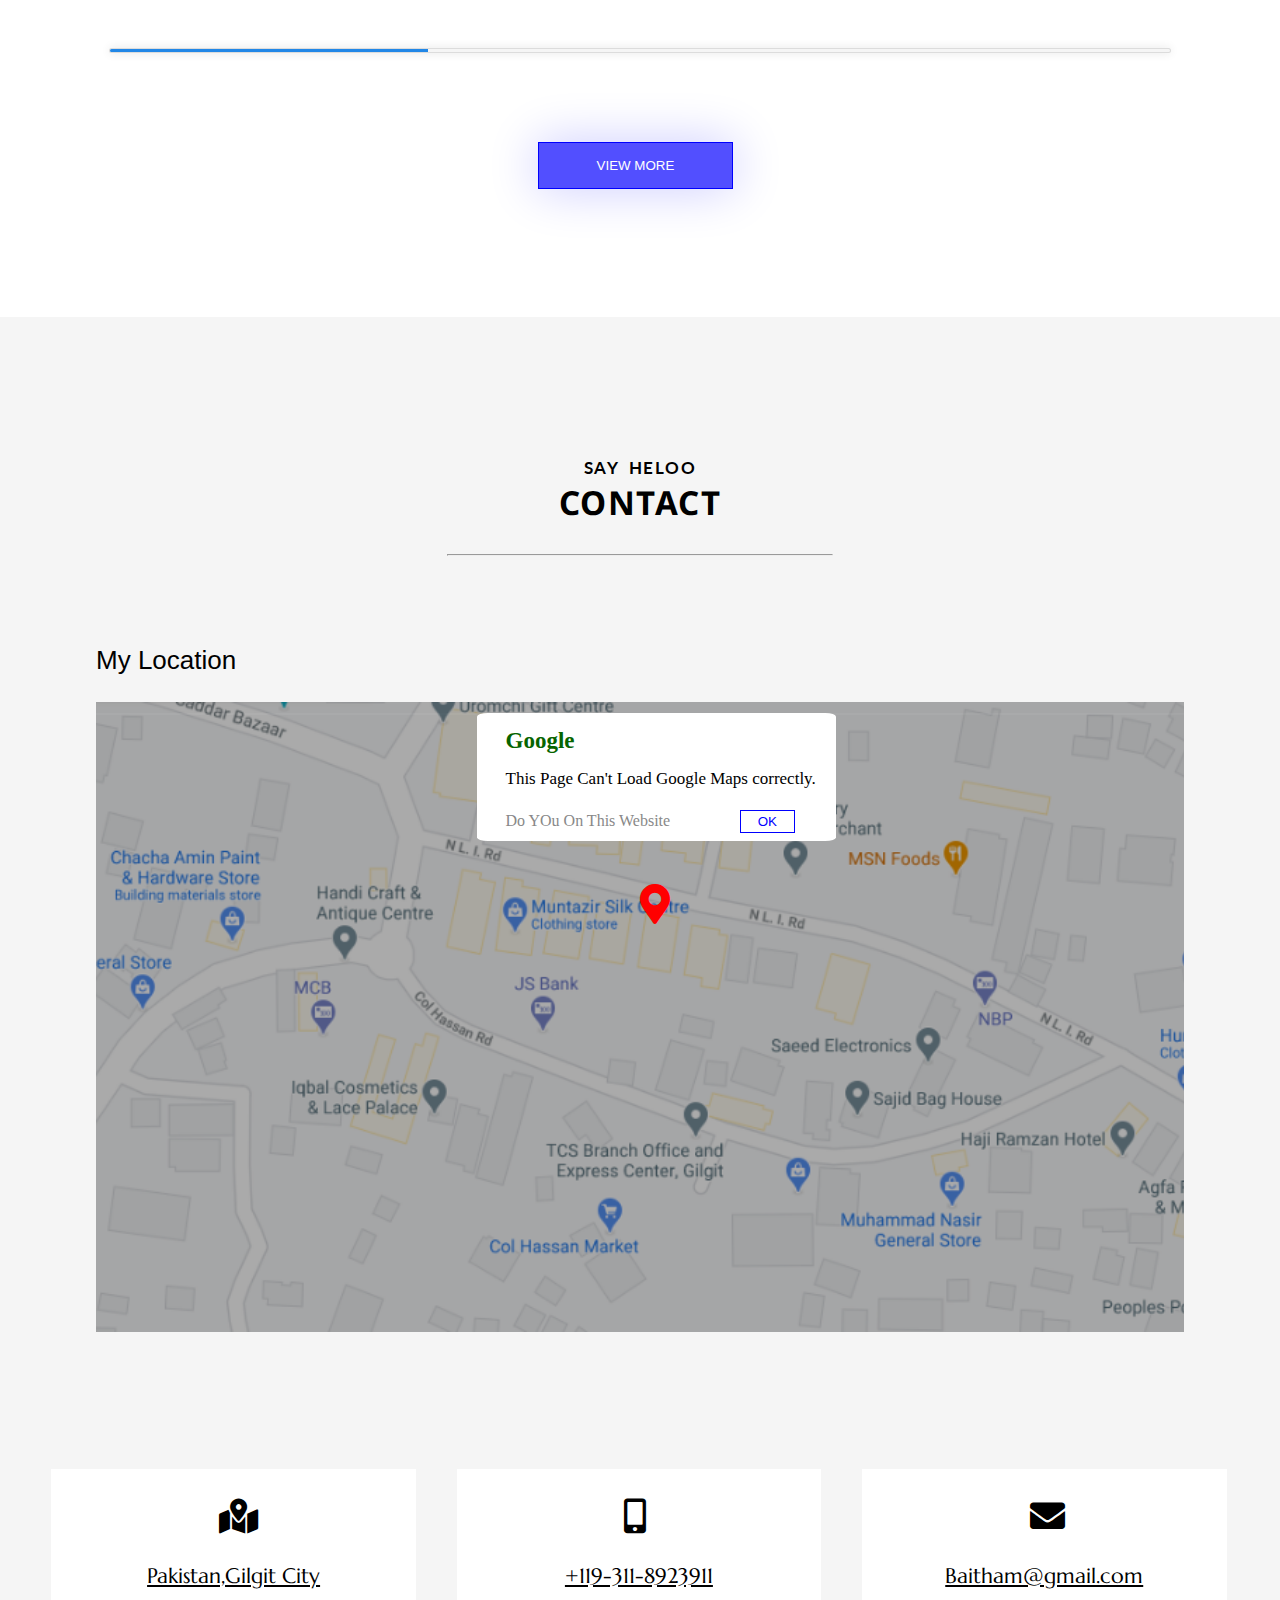
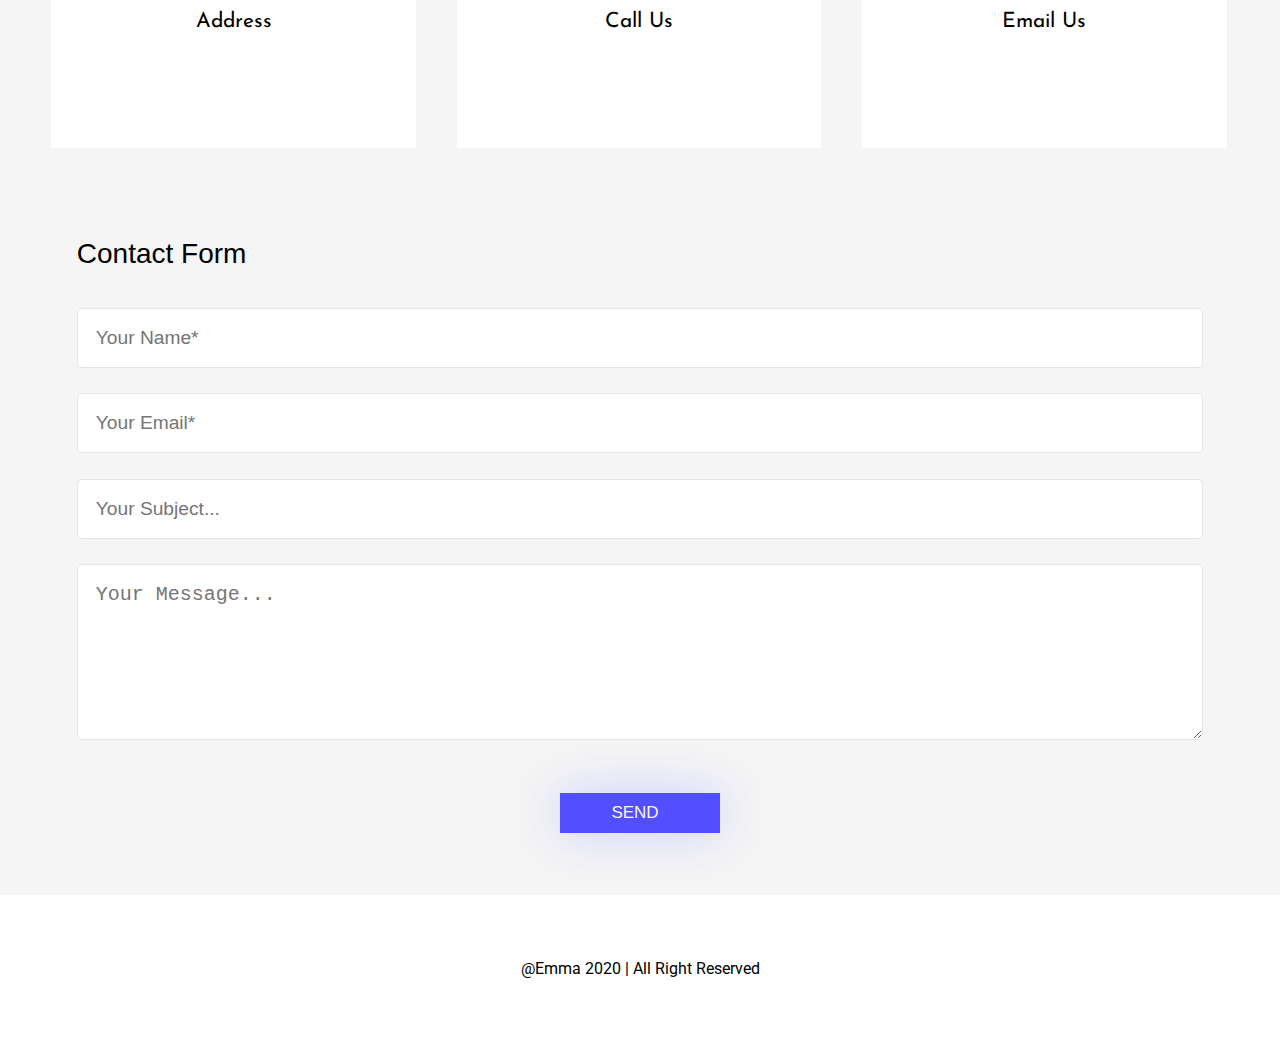
==== commit 5ff661ad: "Emma-joseph-project" ====
--- a/index.html
+++ b/index.html
@@ -7,7 +7,7 @@
     <meta http-equiv="X-UA-Compatible" content="IE=edge">
     <meta name="viewport" content="width=device-width, initial-scale=1.0">
     <title>Document</title>
-    <link rel="stylesheet" href=" https://cdnjs.cloudflare.com/ajax/libs/font-awesome/5.15.2/css/all.min.css">
+    <link rel="stylesheet" href="https://cdnjs.cloudflare.com/ajax/libs/font-awesome/5.15.2/css/all.min.css">
     <link rel="stylesheet" href="Emma.css">
     <link rel="stylesheet" href="Emma Respon.css">
     <link rel="preconnect" href="https://fonts.gstatic.com">
@@ -23,7 +23,7 @@
 
 </head>
 
-<body>
+<body id="all">
     <!--              section 0ne             -->
 
     <section class="section-one">
@@ -43,15 +43,13 @@
                         <img src="images/imo profile.png" alt="">
                     </div>
                     <div class="para">
-                        <p class="lorem">Lorem ipsum dolor sit amet consectetur adipisicing elit. Deleniti culpa
-                            consequuntur ipsa. Quo provident obcaecati repudiandae voluptate sint omnis dolore odio eum
-                            neque dignissimos itaque similique minima.
+                        <p class="lorem">Lorem ipsum dolor sit amet consectetur adipisicing elit. Deleniti culpa consequuntur ipsa. Quo provident obcaecati repudiandae voluptate sint omnis dolore odio eum neque dignissimos itaque similique minima.
                             <br><span class="span-icon">
-                                <i class="fab fa-facebook-f"></i>
-                                <i class="fab fa-linkedin-in"></i>
-                                <i class="far fa-bell"></i>
-                                <i class="fas fa-football-ball"></i>
-                            </span>
+                                    <i class="fab fa-facebook-f"></i>
+                                    <i class="fab fa-linkedin-in"></i>
+                                    <i class="far fa-bell"></i>
+                                    <i class="fas fa-football-ball"></i>
+                                </span>
                         </p>
                     </div>
                 </div>
@@ -59,68 +57,41 @@
         </div>
     </section>
     <!--            end section two            -->
-
-    <!--             section three             -->
-    <section id="section-three">
-        <div class="service">y
+    <section class="section-three">
+        <div id="top" class="service">
             <h2 class="class01">WHAT I DO</h2>
             <h2 class="class02">MY SERVICES</h2>
             <hr>
         </div>
-        <div class="six-dives">
-            <div class="dives-one">
-                <div class="img-div">
-                    <div class="imagess">
-                        <div class="btn-button">
-                            <!-- <button class="click-button">Graphic Design</button> -->
-                        </div>
-                    </div>
-                </div>
-                <div class="img-div">
-                    <div class="imagess-two">
-                        <div class="btn-button">
-                            <!-- <button class="click-button">Web Development</button> -->
-                        </div>
-                    </div>
-                </div>
-                <div class="img-div">
-                    <div class="imagess-three">
-                        <div class="btn-button">
-                            <!-- <button class="click-button">Media Merketing</button> -->
-                        </div>
-                    </div>
-                </div>
-            </div>
-
-            <div class="dives-one">
-                <div class="img-div">
-                    <div class="imagess-fore">
-                        <div class="btn-button">
-                            <!-- <button class="click-button">Advetsing</button> -->
-                        </div>
-                    </div>
-                </div>
-                <div class="img-div">
-                    <div class="imagess-five">
-                        <div class="btn-button">
-                            <!-- <button class="click-button">Game Development</button> -->
-                        </div>
-                    </div>
-                </div>
-                <div class="img-div">
-                    <div class="imagess-six">
-                        <div class="btn-button">
-                            <!-- <button class="click-button">Store Apps</button> -->
-                        </div>
-                    </div>
-                </div>
-            </div>
-        </div>
-    </section>
+        <div class="wrap">
+            <ul class="flex-container">
+
+                <li id="images0001" class="flex-item">
+                    <p class="line"> Graphic Design</p>
+                </li>
+                <li id="images0002" class="flex-item">
+                    <p class="line"> Degital Markiting</p>
+                </li>
+                <li id="images0003" class="flex-item">
+                    <p class="line"> Media Markiting</p>
+                </li>
+                <li id="images0004" class="flex-item">
+                    <p class="line"> Advisting</p>
+                </li>
+                <li id="images0005" class="flex-item">
+                    <p class="line"> Game Developer</p>
+                </li>
+                <li id="images0006" class="flex-item">
+                    <p class="line">Advisting</p>
+                </li>
+            </ul>
+        </div>
+    </section>
+
     <!--              end section three             -->
 
     <!--                section fore             -->
-    <section class="section-fore">
+    <section id="slide" class="section-fore">
         <div class="section-for-father">
             <div class="exper">
                 <h2 class="class01">MY RESUME</h2>
@@ -143,16 +114,14 @@
                         <h3 class="heading">Senior Arechitest</h3>
                         <h4 class="date">2021-present / Google</h4>
                         <p class="pgrf">
-                            Lorem ipsum dolor sit amet consectetur, adipisicing elit. Laborum
-                            distinctiom corrupti sit.
+                            Lorem ipsum dolor sit amet consectetur, adipisicing elit. Laborum distinctiom corrupti sit.
                         </p>
                     </div>
                     <div class="img-div-box">
                         <h3 class="heading">Master In Arts</h3>
                         <h4 class="date">2021-present / Google</h4>
                         <p class="pgrf">
-                            Lorem ipsum dolor sit amet consectetur, adipisicing elit. Laborum
-                            distinctiom corrupti sit.
+                            Lorem ipsum dolor sit amet consectetur, adipisicing elit. Laborum distinctiom corrupti sit.
                         </p>
                     </div>
                 </div>
@@ -162,16 +131,14 @@
                         <h3 class="heading">Font-end Deloper</h3>
                         <h4 class="date">2021-present / Google</h4>
                         <p class="pgrf">
-                            Lorem ipsum dolor sit amet consectetur, adipisicing elit. Laborum
-                            distinctiom corrupti sit.
+                            Lorem ipsum dolor sit amet consectetur, adipisicing elit. Laborum distinctiom corrupti sit.
                         </p>
                     </div>
                     <div class="img-div-box">
                         <h3 class="heading">Art Unvirsty</h3>
                         <h4 class="date">2021-present / Google</h4>
                         <p class="pgrf">
-                            Lorem ipsum dolor sit amet consectetur, adipisicing elit. Laborum
-                            distinctiom corrupti sit.
+                            Lorem ipsum dolor sit amet consectetur, adipisicing elit. Laborum distinctiom corrupti sit.
                         </p>
                     </div>
                 </div>
@@ -181,16 +148,14 @@
                         <h3 class="heading">Senior Arechitest</h3>
                         <h4 class="date">2021-present / Google</h4>
                         <p class="pgrf">
-                            Lorem ipsum dolor sit amet consectetur, adipisicing elit. Laborum
-                            distinctiom corrupti sit.
+                            Lorem ipsum dolor sit amet consectetur, adipisicing elit. Laborum distinctiom corrupti sit.
                         </p>
                     </div>
                     <div class="img-div-box">
                         <h3 class="heading">UL Deloper</h3>
                         <h4 class="date">2021-present / Google</h4>
                         <p class="pgrf">
-                            Lorem ipsum dolor sit amet consectetur, adipisicing elit. Laborum
-                            distinctiom corrupti sit.
+                            Lorem ipsum dolor sit amet consectetur, adipisicing elit. Laborum distinctiom corrupti sit.
                         </p>
                     </div>
                 </div>
@@ -207,19 +172,23 @@
                     <div class="img-div-box">
                         <div class="skills">
                             <li>
-                                <h3>Graphic Design</h3><span class="bar"><span class="html"></span> </span>
-                            </li>
-
-                            <li>
-                                <h3>Logo Desing</h3><span class="bar"><span class="css"></span> </span>
-                            </li>
-
-                            <li>
-                                <h3>Photo Desing</h3><span class="bar"><span class="boststep"></span> </span>
-                            </li>
-
-                            <li>
-                                <h3>Logo Design</h3><span class="bar"><span class="javascript"></span> </span>
+                                <h3>Graphic Design</h3><span class="bar"><span
+                                            class="html"></span> </span>
+                            </li>
+
+                            <li>
+                                <h3>Logo Desing</h3><span class="bar"><span
+                                            class="css"></span> </span>
+                            </li>
+
+                            <li>
+                                <h3>Photo Desing</h3><span class="bar"><span
+                                            class="boststep"></span> </span>
+                            </li>
+
+                            <li>
+                                <h3>Logo Design</h3><span class="bar"><span
+                                            class="javascript"></span> </span>
                             </li>
                         </div>
                     </div>
@@ -227,19 +196,23 @@
                     <div class="img-div-box">
                         <div class="skills">
                             <li>
-                                <h3>RWD</h3><span class="bar"><span class="html"></span> </span>
-                            </li>
-
-                            <li>
-                                <h3>Bootstrape</h3><span class="bar"><span class="css"></span> </span>
-                            </li>
-
-                            <li>
-                                <h3>Jekyii</h3><span class="bar"><span class="boststep"></span> </span>
-                            </li>
-
-                            <li>
-                                <h3>Javascript</h3><span class="bar"><span class="javascript"></span> </span>
+                                <h3>RWD</h3><span class="bar"><span
+                                            class="html"></span> </span>
+                            </li>
+
+                            <li>
+                                <h3>Bootstrape</h3><span class="bar"><span
+                                            class="css"></span> </span>
+                            </li>
+
+                            <li>
+                                <h3>Jekyii</h3><span class="bar"><span
+                                            class="boststep"></span> </span>
+                            </li>
+
+                            <li>
+                                <h3>Javascript</h3><span class="bar"><span
+                                            class="javascript"></span> </span>
                             </li>
                         </div>
                     </div>
@@ -258,8 +231,8 @@
             </div>
             <div class="nav">
                 <ul>
-                    <li><a href="">ALL</a></li>
-                    <li><a href="">SLIDESHOW</a></li>
+                    <li><a href="#all">ALL</a></li>
+                    <li><a href="#slide">SLIDESHOW</a></li>
                     <li><a href="">IMAGE</a></li>
                     <li><a href="">VIDEO</a></li>
                 </ul>
@@ -273,7 +246,8 @@
                         <img style="height: 45%;" src="images/headphone.jpeg" alt="">
                     </div>
                     <div id="img-two" class="img-div">
-                        <img style="height: 75%" src="images/download (1).jpeg" alt="">
+                        <img style="height: 75%" src="images/download
+                                    (1).jpeg" alt="">
                     </div>
                 </div>
 
@@ -282,7 +256,8 @@
                         <!-- <img src="images/images (4).jpeg" alt=""> -->
                     </div>
                     <div class="img-div">
-                        <img style="height: 110%; position:relative; bottom: 100%;" src="images/hand.png" alt="">
+                        <img style="height: 110%; position:relative;
+                                    bottom: 100%;" src="images/hand.png" alt="">
                     </div>
                     <div class="img-div">
                         <!-- <img src="images/download (5).jpg" alt=""> -->
@@ -291,25 +266,30 @@
 
                 <div class="dives-ten">
                     <div class="img-div">
-                        <img style="height: 100%; position: relative; bottom: 116%;" src="images/window.png" alt="">
+                        <img style="height: 100%; position: relative;
+                                    bottom: 116%;" src="images/window.png" alt="">
                     </div>
                     <div class="img-div">
                         <!-- <img src="images/headphone.jpeg" alt=""> -->
                     </div>
                     <div class="img-div">
-                        <img id="img-six" style="position: relative; bottom: 134%;" src="images/images (3).jpeg" alt="">
+                        <img id="img-six" style="position: relative;
+                                    bottom: 134%;" src="images/images (3).jpeg" alt="">
                     </div>
                 </div>
 
                 <div class="dives-ten">
                     <div class="img-div">
-                        <img id="img-five" style="position: relative; bottom: 50%;" src="images/images (1).jpeg" alt="">
-                    </div>
-                    <div class="img-div">
-                        <img  id="img-for" style="position: relative; bottom: 86%;" src="images/rotate.jpeg" alt="">
-                    </div>
-                    <div class="img-div">
-                        <img id="img-last" style="height: 90%; position: relative; bottom: 66%;" src="images/matrial.png" alt="">
+                        <img id="img-five" style="position: relative;
+                                    bottom: 50%;" src="images/images (1).jpeg" alt="">
+                    </div>
+                    <div class="img-div">
+                        <img id="img-for" style="position: relative;
+                                    bottom: 86%;" src="images/rotate.jpeg" alt="">
+                    </div>
+                    <div class="img-div">
+                        <img id="img-last" style="height: 90%; position:
+                                    relative; bottom: 66%;" src="images/matrial.png" alt="">
                     </div>
                 </div>
             </div>
@@ -329,25 +309,25 @@
                     <div class="img-div-cli">
                         <div class="img">
                             <img src="images/1(1).jpg" alt="">
-                            <p class="para-client">"Raw ipsum dolor sit amet consectetur adipisicing elit. Deserunt
-                                tempora ratione lit,repellendus velit"</p>
-                            <h3 class="h3-head">.Anj Joseph, Web Developer</h3>
+                            <p class="para-client">"Raw ipsum dolor sit amet consectetur adipisicing elit. Deserunt tempora ratione lit,repellendus velit"</p>
+                            <h3 class="h3-head">.Anj Joseph, Web Developer
+                            </h3>
                         </div>
                     </div>
                     <div class="img-div-cli">
                         <div class="img">
                             <img src="images/2(1).jpg" alt="">
-                            <p class="para-client">"Raw ipsum dolor sit amet consectetur adipisicing elit. Deserunt
-                                tempora ratione lit,repellendus velit"</p>
-                            <h3 class="h3-head">.Anj Joseph, Web Developer</h3>
+                            <p class="para-client">"Raw ipsum dolor sit amet consectetur adipisicing elit. Deserunt tempora ratione lit,repellendus velit"</p>
+                            <h3 class="h3-head">.Anj Joseph, Web Developer
+                            </h3>
                         </div>
                     </div>
                     <div class="img-div-cli">
                         <div class="img">
                             <img src="images/3(1).jpg" alt="">
-                            <p class="para-client">"Raw ipsum dolor sit amet consectetur adipisicing elit. Deserunt
-                                tempora ratione lit,repellendus velit"</p>
-                            <h3 class="h3-head">.Anj Joseph, Web Developer</h3>
+                            <p class="para-client">"Raw ipsum dolor sit amet consectetur adipisicing elit. Deserunt tempora ratione lit,repellendus velit"</p>
+                            <h3 class="h3-head">.Anj Joseph, Web Developer
+                            </h3>
                         </div>
                     </div>
                 </div>
@@ -387,7 +367,8 @@
                 <div class="img-three">
                     <div class="three">
                         <img src="images/ca.png" alt="">
-                        <p class="para-three">Driving With Colorpain Pencils</p>
+                        <p class="para-three">Driving With Colorpain Pencils
+                        </p>
                         <h5 class="h5-head">Travel</h5>
                     </div>
                 </div>
@@ -396,7 +377,8 @@
         <!--       line style      -->
         <div class="line">
             <li>
-                <span class="bare"><span class="line-one"></span> </span>
+                <span class="bare"><span class="line-one"></span>
+                </span>
             </li>
         </div>
         <button class="line-button">VIEW MORE</button>
@@ -437,7 +419,8 @@
                         <div class="img-div-icon">
                             <div class="IMG-THREE">
                                 <i class="fas fa-map-marked-alt"></i>
-                                <p class="underline">Pakistan,Gilgit City</p>
+                                <p class="underline">Pakistan,Gilgit City
+                                </p>
                                 <p class="imo">Address</p>
                             </div>
                         </div>
@@ -472,8 +455,7 @@
                 <input type="text" placeholder="Your Name*">
                 <input type="Email" placeholder="Your Email*">
                 <input type="text" placeholder="Your Subject...">
-                <textarea style="font-size: 20px;" type="text" cols="6" rows="6"
-                    placeholder="Your Message..."></textarea>
+                <textarea style="font-size: 20px;" type="text" cols="6" rows="6" placeholder="Your Message..."></textarea>
                 <div class="btn-msg">
                     <button>SEND</button>
                 </div>
--- a/Emma.css
+++ b/Emma.css
@@ -1,724 +1,907 @@
 * {
-  margin: 0%;
-  padding: 0%;
-}
+    margin: 0%;
+    padding: 0%;
+}
+
+
 /*                section one           */
+
 .section-one {
-  width: 100%;
-  height: auto;
-  background-image: url(images/brent-ninaber-GDLlHUYN360-unsplash.jpg);
-  background-repeat: no-repeat;
-  background-size: 1370px 900px;
-  background-attachment: fixed;
-}
+    width: 100%;
+    height: auto;
+    background-image: url(images/brent-ninaber-GDLlHUYN360-unsplash.jpg);
+    background-repeat: no-repeat;
+    background-size: 1370px 900px;
+    background-attachment: fixed;
+}
+
 .emma {
-  width: 100%;
-}
+    width: 100%;
+}
+
 .emma .heloo {
-  color: white;
-  text-align: center;
-  font-size: 18px;
-  padding-top: 20%;
-  word-spacing: 7px;
-  line-height: 40px;
-  letter-spacing: 2px;
-  font-family: 'Lato', sans-serif;
-}
+    color: white;
+    text-align: center;
+    font-size: 18px;
+    padding-top: 20%;
+    word-spacing: 7px;
+    line-height: 40px;
+    letter-spacing: 2px;
+    font-family: 'Lato', sans-serif;
+}
+
 .emma .joseph {
-  color: white;
-  text-align: center;
-  font-size: 75px;
-  padding-bottom: 20%;
-  word-spacing: 4px;
-  letter-spacing: 3px;
-  line-height: 125px;
-  font-family: 'Josefin Sans', sans-serif;
-}
+    color: white;
+    text-align: center;
+    font-size: 75px;
+    padding-bottom: 20%;
+    word-spacing: 4px;
+    letter-spacing: 3px;
+    line-height: 125px;
+    font-family: 'Josefin Sans', sans-serif;
+}
+
+
 /*                   end section one               */
 
+
 /*                     section two                 */
+
 .section-two {
-  width: 100%;
-  height: auto;
-}
+    width: 100%;
+    height: auto;
+}
+
 .div-one {
-  padding-bottom: 10%;
-}
+    padding-bottom: 10%;
+}
+
 .dives {
-  display: flex;
-}
+    display: flex;
+}
+
 .div-two {
-  background-color: white;
-  width: 70%;
-  height: auto;
-  margin-left: 15%;
-  box-shadow: rgb(153, 153, 153) 0px 10px 40px 0px;
-}
-.IMG img{
-  width: 78%;
-  height: 82%;
-  padding: 11% 14%;
-  border-radius: 50%;
-}
-.IMG{
-  display: flex;
-  width: 33%;
-  height: auto;
-  padding-bottom: 13px;
-}
+    background-color: white;
+    width: 70%;
+    height: auto;
+    margin-left: 15%;
+    box-shadow: rgb(153, 153, 153) 0px 10px 40px 0px;
+}
+
+.IMG img {
+    width: 78%;
+    height: 82%;
+    padding: 11% 14%;
+    border-radius: 50%;
+}
+
+.IMG {
+    display: flex;
+    width: 33%;
+    height: auto;
+    padding-bottom: 13px;
+}
+
 .dives .para {
-  width: 95%;
-  height: auto;
-  display: flex;
-}
-.para .lorem{
-  padding: 10px;
-  margin-top: 22px;
-  font-size: 22px;
-  line-height: 30px;
-  font-family: 'Dancing Script', cursive;
-}
-.span-icon i{
-   margin-top: 15px;
-   margin-bottom: 1%;
-   border: 1px solid rgb(0, 0, 0,0.0);
-   padding: 13px;
-   border-radius: 50%;
-   background-color: whitesmoke;
-}
+    width: 95%;
+    height: auto;
+    display: flex;
+}
+
+.para .lorem {
+    padding: 10px;
+    margin-top: 22px;
+    font-size: 22px;
+    line-height: 30px;
+    font-family: 'Dancing Script', cursive;
+}
+
+.span-icon i {
+    margin-top: 15px;
+    margin-bottom: 1%;
+    border: 1px solid rgb(0, 0, 0, 0.0);
+    padding: 13px;
+    border-radius: 50%;
+    background-color: whitesmoke;
+}
+
+
 /*                   end section two               */
 
+
 /*                    section three               */
+
 #section-three {
-  width: 100%;
-}
+    width: 100%;
+}
+
+.wrap {
+    width: 99%;
+    height: auto;
+    padding-top: 6.5%;
+}
+
+#top {
+    padding-top: 9%;
+}
+
+.flex-container {
+    display: flex;
+    flex-flow: row wrap;
+    /* justify-content: space-between; */
+    padding: 0;
+    justify-content: center;
+    list-style: none;
+}
+
+.flex-item {
+    width: 340px;
+    height: 210px;
+    margin-bottom: 25px;
+    display: flex;
+    align-items: center;
+    justify-content: center;
+    font-weight: bold;
+    margin-left: 32px;
+    text-align: center;
+}
+
+.line {
+    content: "web site";
+    font-size: 20px;
+    padding: 2% 5.5%;
+    align-items: center;
+    color: black;
+    background-color: white;
+    cursor: pointer;
+    font-family: 'Lato', sans-serif;
+}
+
+#images0001 {
+    background-image: url(images/download\ \(6\).jpeg);
+    background-size: cover;
+}
+
+#images0002 {
+    background-image: url(images/images.jpeg);
+    background-size: cover;
+}
+
+#images0003 {
+    background-image: url(images/imo.jpg);
+    background-size: cover;
+}
+
+#images0004 {
+    background-image: url(images/images\ \(6\).jpeg);
+    background-size: cover;
+}
+
+#images0005 {
+    background-image: url(images/download\ \(7\).jpeg);
+    background-size: cover;
+}
+
+#images0006 {
+    background-image: url(images/dark.jpeg);
+    background-size: cover;
+}
+
 .service {
-  width: 100%;
-}
+    width: 100%;
+}
+
 .class01 {
-  text-align: center;
-  font-size: 17px;
-  line-height: 20px;
-  word-spacing: 5px;
-  letter-spacing: 1.5px;
-  font-family: 'Lato', sans-serif;
-}
+    text-align: center;
+    font-size: 17px;
+    line-height: 20px;
+    word-spacing: 5px;
+    letter-spacing: 1.5px;
+    font-family: 'Lato', sans-serif;
+}
+
 .class02 {
-  text-align: center;
-  font-size: 33px;
-  line-height: 50px;
-  letter-spacing: 1.5px;
-  font-family: 'Noto Sans', sans-serif;
-}
+    text-align: center;
+    font-size: 33px;
+    line-height: 50px;
+    letter-spacing: 1.5px;
+    font-family: 'Noto Sans', sans-serif;
+}
+
 hr {
-  width: 30%;
-  margin: 0% auto;
-  margin-top: 2%;
-}
+    width: 30%;
+    margin: 0% auto;
+    margin-top: 2%;
+}
+
+.class01 {
+    text-align: center;
+    font-size: 17px;
+    line-height: 20px;
+    word-spacing: 5px;
+    letter-spacing: 1.5px;
+    font-family: 'Lato', sans-serif;
+}
+
+.class02 {
+    text-align: center;
+    font-size: 33px;
+    line-height: 50px;
+    letter-spacing: 1.5px;
+    font-family: 'Noto Sans', sans-serif;
+}
+
+hr {
+    width: 30%;
+    margin: 0% auto;
+    margin-top: 2%;
+}
+
 .six-dives {
-  /* background-color: blueviolet; */
-  width: 90%;
-  margin: 0% auto;
-  padding-top: 40px;
-}
+    width: 90%;
+    margin: 0% auto;
+    padding-top: 40px;
+}
+
 .dives-one {
-  width: 95%;
-  display: flex;
-  flex-direction: row;
-  justify-content: space-between;
-  padding-left: 4%;
-}
+    width: 95%;
+    display: flex;
+    flex-direction: row;
+    justify-content: space-between;
+    padding-left: 4%;
+}
+
 .img-div {
-  width: 95%;
-}
+    width: 95%;
+}
+
 .img-div img {
-  /* background-color: blueviolet; */
-  width: 90%;
-  height: 37vh;
-  margin-bottom: 40px;
-}
-/*                          images -six                */
-.img-div .imagess {
-  background-image: url(images/download\ \(6\).jpeg);
-  background-size: cover;
-  width: 90%;
-  height: 36vh;
-}
-.img-div .imagess-two {
-  background-image: url(images/images.jpeg);
-  background-size: cover;
-  width: 90%;
-  height: 36vh;
-}
-.img-div .imagess-three {
-  background-image: url(images/imo.jpg);
-  background-size: cover;
-  width: 90%;
-  height: 36vh;
-}
-.img-div .imagess-fore {
-  background-image: url(images/images\ \(6\).jpeg);
-  background-size: cover;
-  width: 90%;
-  height: 36vh;
-  margin-bottom: 40px;
-}
-.img-div .imagess-five {
-  background-image: url(images/download\ \(7\).jpeg);
-  background-size: cover;
-  width: 90%;
-  height: 36vh;
-  margin-bottom: 40px;
-}
-.img-div .imagess-six {
-  background-image: url(images/images\ laptop.jpeg);
-  background-size: cover;
-  width: 90%;
-  height: 36vh;
-  margin-bottom: 40px;
-}
-.click-button {
-  padding: 2% 3%;
-  background-color: white;
-  color: black;
-  cursor: pointer;
-  border: 2px solid white;
-  width: 55%;
-  font-size: 17px;
-  padding-left: 3.5%;
-  align-items: center;
-  margin-top: 29%;
-  box-shadow: -0px -0px 12px 2px whitesmoke;
-  font-family: 'Poppins', sans-serif;
-}
-
-.btn-button{
-  width: 100%;
-  text-align: center;
-  margin-top: 10%;
-}
+    width: 90%;
+    height: 37vh;
+    margin-bottom: 40px;
+}
+
+
 /*                  end section three               */
 
+
 /*                    section fore               */
+
 .section-fore {
-  padding-top: 5%;
-  width: 100%;
-}
+    padding-top: 5%;
+    width: 100%;
+}
+
 .section-for-father {
-  background-color: whitesmoke;
-  padding-top: 12%;
-}
+    background-color: whitesmoke;
+    padding-top: 12%;
+}
+
 .exper {
-  width: 100%;
-  padding-bottom: 3%;
-}
+    width: 100%;
+    padding-bottom: 3%;
+}
+
 hr {
-  width: 30%;
-  margin: 0% auto;
-  margin-top: 2%;
-}
+    width: 30%;
+    margin: 0% auto;
+    margin-top: 2%;
+}
+
 .six-dives-box {
-  padding-top: 40px;
-}
+    padding-top: 40px;
+}
+
 .dives-one-box {
-  width: 95%;
-  display: flex;
-  flex-direction: row;
-  /* justify-content: space-between; */
-  padding-left: 4%;
-}
+    width: 95%;
+    display: flex;
+    flex-direction: row;
+    /* justify-content: space-between; */
+    padding-left: 4%;
+}
+
 .img-div-box {
-  width: 45%;
-  height: auto;
-  margin-bottom: 40px;
-  border: 1px solid rgb(231, 231, 231);
-  background-color: white;
-  margin-left: 2%;
-}
+    width: 45%;
+    height: auto;
+    margin-bottom: 40px;
+    border: 1px solid rgb(231, 231, 231);
+    background-color: white;
+    margin-left: 2%;
+}
+
 .heading-edu {
-  margin: 1%;
-  padding-top: 4%;
-  font-size: 160%;
-  padding-bottom: 3%;
-  letter-spacing: 1px;
-  font-family: 'Josefin Sans', sans-serif;
-}
+    margin: 1%;
+    padding-top: 4%;
+    font-size: 160%;
+    padding-bottom: 3%;
+    letter-spacing: 1px;
+    font-family: 'Josefin Sans', sans-serif;
+}
+
 .img-div-box-edu {
-  width: 45%;
-  height: auto;
-  margin-left: 2%;
-  text-align: left;
-  margin-bottom: 10px;
-  background-color: whitesmoke;
-}
+    width: 45%;
+    height: auto;
+    margin-left: 2%;
+    text-align: left;
+    margin-bottom: 10px;
+    background-color: whitesmoke;
+}
+
 .heading {
-  margin: 4% 4%;
-  font-size: 140%;
-  font-family: 'Josefin Sans', sans-serif;
-}
+    margin: 4% 4%;
+    font-size: 140%;
+    font-family: 'Josefin Sans', sans-serif;
+}
+
 .date {
-  width: 30%;
-  line-height: 25px;
-  margin:4%;
-  color: white;
-  font-size: small;
-  border-radius: 4px;
-  padding-left: 2%;
-  background-color: rgb(130, 130, 255);
-  font-family: Arial, Helvetica, sans-serif;
-}
+    width: 30%;
+    line-height: 25px;
+    margin: 4%;
+    color: white;
+    font-size: small;
+    border-radius: 4px;
+    padding-left: 2%;
+    background-color: rgb(130, 130, 255);
+    font-family: Arial, Helvetica, sans-serif;
+}
+
 .pgrf {
-  margin: 4% 4%;
-  font-size: 130%;
-  font-family: 'Josefin Sans', sans-serif;
-}
+    margin: 4% 4%;
+    font-size: 130%;
+    font-family: 'Josefin Sans', sans-serif;
+}
+
+
 /*   skills and codings    */
+
 .img-div-box {
-  list-style: none;
-}
+    list-style: none;
+}
+
 .skills {
-  margin: 2% 3%;
-}
+    margin: 2% 3%;
+}
+
 .skills li {
-  margin: 5.5% 0px;
-}
-.skills li h3{
-  font-size: 18px;
-  padding-bottom: 1%;
-  font-family: 'Josefin Sans', sans-serif;
-}
+    margin: 5.5% 0px;
+}
+
+.skills li h3 {
+    font-size: 18px;
+    padding-bottom: 1%;
+    font-family: 'Josefin Sans', sans-serif;
+}
+
 .bar {
-  background: rgb(241, 241, 241);
-  display: block;
-  height: 3px;
-  border: 1px solid rgba(0, 0, 0, 0.1);
-  border-radius: 5px;
-  overflow: hidden;
-  box-shadow: 0 0 10px #f3f3f3;
-}
+    background: rgb(241, 241, 241);
+    display: block;
+    height: 3px;
+    border: 1px solid rgba(0, 0, 0, 0.1);
+    border-radius: 5px;
+    overflow: hidden;
+    box-shadow: 0 0 10px #f3f3f3;
+}
+
 .bar span {
-  height: 5px;
-  float: left;
-  background: #2187e7;
-}
+    height: 5px;
+    float: left;
+    background: #2187e7;
+}
+
 .html {
-  width: 90%;
-}
+    width: 90%;
+}
+
 .css {
-  width: 75%;
-}
+    width: 75%;
+}
+
 .boststep {
-  width: 56%;
-}
+    width: 56%;
+}
+
 .javascript {
-  width: 80%;
-}
+    width: 80%;
+}
+
 
 /*                  end section fore               */
 
+
 /*                     section five               */
+
 .section-five {
-  padding-top: 5%;
-  width: 100%;
-  height: 270vh;
-}
+    padding-top: 5%;
+    width: 100%;
+    height: 270vh;
+}
+
 .section-img-mush {
-  width: 100%;
-}
+    width: 100%;
+}
+
 .nav {
-  padding-top: 5%;
-  padding-bottom: 4%;
-  display: flex;
-  justify-content: center;
-}
+    padding-top: 5%;
+    padding-bottom: 4%;
+    display: flex;
+    justify-content: center;
+}
+
 .nav a {
-  font-size: 16px;
-  color: black;
-  text-decoration: none;
-  font-family: 'Josefin Sans', sans-serif;
-}
-ul li{
-  padding: 6px;
-  display: inline;
-  list-style: none;
-  text-decoration: none;
-}
+    font-size: 16px;
+    color: black;
+    text-decoration: none;
+    font-family: 'Josefin Sans', sans-serif;
+}
+
+ul li {
+    padding: 6px;
+    display: inline;
+    list-style: none;
+    text-decoration: none;
+}
+
 .images-ten {
-  padding-bottom: 0%;
-}
+    padding-bottom: 0%;
+}
+
 .dives-ten {
-  width: 95%;
-  display: flex;
-  flex-direction: row;
-  justify-content: space-between;
-  padding-left: 4%;
-}
+    width: 95%;
+    display: flex;
+    flex-direction: row;
+    justify-content: space-between;
+    padding-left: 4%;
+}
+
 .img-div-wrap {
-  width: 95%;
-}
+    width: 95%;
+}
+
 .img-div-wrap img {
-  width: 80%;
-  height: 50vh;
-  margin-bottom: 30px;
-}
+    width: 80%;
+    height: 50vh;
+    margin-bottom: 30px;
+}
+
+
 /*                  end section five               */
 
+
 /*                     section six               */
+
 .section-six {
-  width: 100%;
-}
+    width: 100%;
+}
+
 .background {
-  width: 100%;
-  background-color: whitesmoke;
-  padding-top: 10%;
-}
+    width: 100%;
+    background-color: whitesmoke;
+    padding-top: 10%;
+}
+
 .kind {
-  width: 100%;
-  padding-bottom: 4%;
-}
+    width: 100%;
+    padding-bottom: 4%;
+}
+
 .two-clients {
-  padding-top: 40px;
-}
+    padding-top: 40px;
+}
+
 .clint-two {
-  width: 95%;
-  display: flex;
-  flex-direction: row;
-  justify-content: space-between;
-  padding-left: 4%;
-}
+    width: 95%;
+    display: flex;
+    flex-direction: row;
+    justify-content: space-between;
+    padding-left: 4%;
+}
+
 .img-div-cli {
-  width: 70%;
-  padding-bottom: 5%;
-}
+    width: 70%;
+    padding-bottom: 5%;
+}
+
 .img-div-cli .img {
-  width: 95%;
-  height: auto;
-  margin-bottom: 40px;
-  background-color: white;
-}
+    width: 95%;
+    height: auto;
+    margin-bottom: 40px;
+    background-color: white;
+}
+
 .img img {
-  width: 25%;
-  margin: 7%;
-  border-radius: 10%;
-  margin-left: 35%;
-}
+    width: 25%;
+    margin: 7%;
+    border-radius: 10%;
+    margin-left: 35%;
+}
+
 .para-client {
-  line-height: 128%;
-  font-size: 19px;
-  letter-spacing: 1%;
-  word-spacing: 1%;
-  text-align: center;
-  line-height: 27px;
-font-family: 'Marcellus', serif;
-}
+    line-height: 128%;
+    font-size: 19px;
+    letter-spacing: 1%;
+    word-spacing: 1%;
+    text-align: center;
+    line-height: 27px;
+    font-family: 'Marcellus', serif;
+}
+
 .h3-head {
-  padding-top: 6%;
-  font-size: 13px;
-  text-align: center;
-  padding-bottom: 3%;
-  font-family: Arial, Helvetica, sans-serif;
-}
+    padding-top: 6%;
+    font-size: 13px;
+    text-align: center;
+    padding-bottom: 3%;
+    font-family: Arial, Helvetica, sans-serif;
+}
+
+
 /*    background-img    */
 
 .background-img {
-  width: 100%;
-  height: 65vh;
-  background-image: url(images/back\ laptop.png);
-  background-repeat: no-repeat;
-  background-size: cover;
-  background-attachment: fixed;
-}
+    width: 100%;
+    height: 65vh;
+    background-image: url(images/back\ laptop.png);
+    background-repeat: no-repeat;
+    background-size: cover;
+    background-attachment: fixed;
+}
+
 .lets {
-  color: white;
-  font-size: xx-large;
-  padding-top: 10%;
-  text-align: center;
-  letter-spacing: 0.9px;
+    color: white;
+    font-size: xx-large;
+    padding-top: 10%;
+    text-align: center;
+    letter-spacing: 0.9px;
     font-family: 'Josefin Sans', sans-serif;
 }
+
 .class-hr {
-  width: 20%;
-  margin-top: 3%;
-  margin-bottom: 4%;
-  color: rgba(241, 241, 241, 0.1);
-}
-.hire{
-  padding: 18px 48px;
-  color: white;
-  border: 1px solid whitesmoke;
-  background-color: rgb(114, 114, 114);
-  display: flex;
-  margin: 0% auto;
-  cursor: pointer;
-}
+    width: 20%;
+    margin-top: 3%;
+    margin-bottom: 4%;
+    color: rgba(241, 241, 241, 0.1);
+}
+
+.hire {
+    padding: 18px 48px;
+    color: white;
+    border: 1px solid whitesmoke;
+    background-color: rgb(114, 114, 114);
+    display: flex;
+    margin: 0% auto;
+    cursor: pointer;
+}
+
+
 /*                  end section six               */
 
+
 /*                    section seven               */
+
 .section-seven {
-  width: 100%;
-}
+    width: 100%;
+}
+
 .article {
-  padding-top: 8%;
-  width: 100%;
-}
+    padding-top: 8%;
+    width: 100%;
+}
+
 .six-three {
-  padding-top: 5%;
-  padding-top: 40px;
-}
+    padding-top: 5%;
+    padding-top: 40px;
+}
+
 .dives-three {
-  width: 95%;
-  display: flex;
-  flex-direction: row;
-  justify-content: space-between;
-  padding-left: 4%;
-  padding-top: 2%;
-}
+    width: 95%;
+    display: flex;
+    flex-direction: row;
+    justify-content: space-between;
+    padding-left: 4%;
+    padding-top: 2%;
+}
+
 .img-three {
-  width: 70%;
-}
+    width: 70%;
+}
+
 .img-three .three {
-  width: 90%;
-  height: auto;
-  background-color: rgb(246, 247, 255);
-}
+    width: 90%;
+    height: auto;
+    background-color: rgb(246, 247, 255);
+}
+
 .img-three img {
-  width: 100%;
-  height: 50vh;
-}
+    width: 100%;
+    height: 50vh;
+}
+
 .para-three {
-  font-size: 18px;
-  padding: 3% 5%;
-font-family: 'Marcellus', serif;
-}
+    font-size: 18px;
+    padding: 3% 5%;
+    font-family: 'Marcellus', serif;
+}
+
 .h5-head {
-  padding: 5% 4%;
-  padding-left: 42%;
-  font-size: 20px;
-  font-family: 'Josefin Sans', sans-serif;
-}
+    padding: 5% 4%;
+    padding-left: 42%;
+    font-size: 20px;
+    font-family: 'Josefin Sans', sans-serif;
+}
+
+
 /*      line style   */
+
 .line {
-  margin: 0% 3%;
-}
+    margin: 0% 3%;
+}
+
 .line li {
-  margin: 6% 0px;
-  list-style: none;
-}
+    margin: 6% 0px;
+    list-style: none;
+}
+
 .bare {
-  background: whitesmoke;
-  display: block;
-  height: 3px;
-  border: 1px solid rgba(0, 0, 0, 0.1);
-  border-radius: 5px;
-  overflow: hidden;
-  box-shadow: 0 0 10px #e2e2e2;
-}
+    background: whitesmoke;
+    display: block;
+    height: 3px;
+    border: 1px solid rgba(0, 0, 0, 0.1);
+    border-radius: 5px;
+    overflow: hidden;
+    box-shadow: 0 0 10px #e2e2e2;
+}
+
 .bare span {
-  height: 5px;
-  float: left;
-  background: #2187e7;
-}
+    height: 5px;
+    float: left;
+    background: #2187e7;
+}
+
 .line-one {
-  width: 30%;
-}
+    width: 30%;
+}
+
 .line-button {
-  padding: 15px 58px;
-  color: white;
-  border: 1px solid blue;
-  background-color: rgb(82, 79, 255);
-  margin-left: 42%;
-  cursor: pointer;
-  box-shadow: -0px -0px 50px 1px rgb(205, 205, 255);
-}
+    padding: 15px 58px;
+    color: white;
+    border: 1px solid blue;
+    background-color: rgb(82, 79, 255);
+    margin-left: 42%;
+    cursor: pointer;
+    box-shadow: -0px -0px 50px 1px rgb(205, 205, 255);
+}
+
+
 /*                  end section seven               */
 
+
 /*                    section eight               */
+
 .section-eight {
-  width: 100%;
-}
+    width: 100%;
+}
+
 .section-eight-div {
-  width: 100%;
-  padding-top: 10%;
-}
+    width: 100%;
+    padding-top: 10%;
+}
+
 .contect {
-  padding-top: 3%;
-  background-color: whitesmoke;
-}
+    padding-top: 3%;
+    background-color: whitesmoke;
+}
+
 .map {
-  padding-top: 7%;
-  width: 100%;
-}
+    padding-top: 7%;
+    width: 100%;
+}
+
 .map .map-head {
-  font-family: Arial, Helvetica, sans-serif;
-  font-size: 26px;
-  padding-left: 7.5%;
-  padding-bottom: 2%;
-}
+    font-family: Arial, Helvetica, sans-serif;
+    font-size: 26px;
+    padding-left: 7.5%;
+    padding-bottom: 2%;
+}
+
 .eight {
-  background-image: url(images/imgesss.png);
-  background-repeat: no-repeat;
-  background-size: cover;
-  color: rgba(0, 0, 0, 0.1);
-  opacity: 2;
-  margin: 0% auto;
-  width: 85%;
-  height: 70vh;
-}
+    background-image: url(images/imgesss.png);
+    background-repeat: no-repeat;
+    background-size: cover;
+    color: rgba(0, 0, 0, 0.1);
+    opacity: 2;
+    margin: 0% auto;
+    width: 85%;
+    height: 70vh;
+}
+
+
 /*               div-goolge        */
+
 .google {
-  background-color: white;
-  width: 33%;
-  height: auto;
-  color: black;
-  margin-left: 35%;
-  border-radius: 3%;
-}
+    background-color: white;
+    width: 33%;
+    height: auto;
+    color: black;
+    margin-left: 35%;
+    border-radius: 3%;
+}
+
 .goole {
-  color: rgb(7, 100, 0);
-  font-size: 23px;
-  padding-top: 3%;
-  padding-left: 8%;
-  line-height: 150%;
-}
-.all-father{
+    color: rgb(7, 100, 0);
+    font-size: 23px;
+    padding-top: 3%;
+    padding-left: 8%;
+    line-height: 150%;
+}
+
+.all-father {
     padding-top: 1%;
 }
+
 .abc {
-  font-size: 17px;
-  padding-left: 8%;
-  line-height: 250%;
-}
+    font-size: 17px;
+    padding-left: 8%;
+    line-height: 250%;
+}
+
 .abc12345 {
-  padding-left: 8%;
-  line-height: 250%;
-  color: rgb(136, 136, 136);
-}
+    padding-left: 8%;
+    line-height: 250%;
+    color: rgb(136, 136, 136);
+}
+
 .abc12345 .ok {
-  color: blue;
-  background-color: white;
-  border: 1px solid blue;
-  padding: 3px 5%;
-  margin-left: 20%;
-}
-.loct i{
-  color: red;
-  font-size: 40px;
-  margin-top: 4%;
-  margin-left: 50%;
-}
+    color: blue;
+    background-color: white;
+    border: 1px solid blue;
+    padding: 3px 5%;
+    margin-left: 20%;
+}
+
+.loct i {
+    color: red;
+    font-size: 40px;
+    margin-top: 4%;
+    margin-left: 50%;
+}
+
+
 /*              div google        */
+
 .three-line {
-  padding-top: 40px;
-  background-color: whitesmoke;
-}
+    padding-top: 40px;
+    background-color: whitesmoke;
+}
+
 .three-imges {
-  width: 95%;
-  display: flex;
-  flex-direction: row;
-  justify-content: space-between;
-  padding-left: 4%;
-}
+    width: 95%;
+    display: flex;
+    flex-direction: row;
+    justify-content: space-between;
+    padding-left: 4%;
+}
+
 .img-div-icon {
-  width: 70%;
-  padding-top: 8%;
-}
+    width: 70%;
+    padding-top: 8%;
+}
+
 .img-div-icon .IMG-THREE {
-  width: 90%;
-  height: 28vh;
-  background-color: white;
-}
+    width: 90%;
+    height: 31vh;
+    background-color: white;
+}
+
 .underline {
-  font-size: 21px;
-  text-align: center;
-  text-decoration: underline;
-}
+    font-size: 21px;
+    text-align: center;
+    text-decoration: underline;
+    font-family: 'Marcellus', serif;
+}
+
 .IMG-THREE i {
-  font-size: 35px;
-  padding: 10%;
-  margin-left: 35%;
-}
+    font-size: 35px;
+    padding: 8%;
+    margin-left: 38%;
+}
+
 .imo {
-  line-height: 45px;
-  font-size: 21px;
-  text-align: center;
-}
+    line-height: 65px;
+    font-size: 21px;
+    text-align: center;
+    font-family: 'Josefin Sans', sans-serif;
+}
+
+
 /*                  end section eight               */
 
+
 /*                     section nine               */
+
 .section-nine {
-  width: 100%;
-  background-color: whitesmoke;
-  padding-bottom:4%;
-}
+    width: 100%;
+    background-color: whitesmoke;
+    padding-bottom: 4%;
+}
+
 .contact-heading {
-  width: 100%;
-  padding-top: 3%;
-}
+    width: 100%;
+    padding-top: 3%;
+}
+
 .contt {
-  font-family: Arial, Helvetica, sans-serif;
-  font-size: 28px;
-  padding-left: 6%;
-  margin-top: 4%;
-}
+    font-family: Arial, Helvetica, sans-serif;
+    font-size: 28px;
+    padding-left: 6%;
+    margin-top: 4%;
+}
+
 .Contact {
-  display: flex;
-  flex-direction: row;
-  width: 100%;
-  margin-top: 25px;
-  justify-content: space-around;
-}
+    display: flex;
+    flex-direction: row;
+    width: 100%;
+    margin-top: 25px;
+    justify-content: space-around;
+}
+
 .Contact .form {
-  background-color: whitesmoke;
-  width: 90%;
-  display: flex;
-  flex-direction: column;
-  border-radius: 5px;
-  margin-bottom: 10px;
-}
+    background-color: whitesmoke;
+    width: 90%;
+    display: flex;
+    flex-direction: column;
+    border-radius: 5px;
+    margin-bottom: 10px;
+}
+
 .form input,
 textarea {
-  margin: 0.8rem;
-  padding: 18px;
-  font-size: larger;
-  background-color: white;
-  border: 1px rgba(0, 0, 0, 0.1) solid;
-  border-radius: 5px;
-}
+    margin: 0.8rem;
+    padding: 18px;
+    font-size: larger;
+    background-color: white;
+    border: 1px rgba(0, 0, 0, 0.1) solid;
+    border-radius: 5px;
+}
+
 .btn-msg button {
-  padding: 10px 30px;
-  background-color: rgb(82, 79, 255);
-  color: rgb(248, 244, 244);
-  cursor: pointer;
-  border-color: rgb(82, 79, 255);
-  border: none;
-  width: 160px;
-  font-size: 17px;
-  padding-left: 20px;
-  align-items: center;
-  box-shadow: -0px -0px 50px 1px rgb(205, 205, 255);
-}
+    padding: 10px 30px;
+    background-color: rgb(82, 79, 255);
+    color: rgb(248, 244, 244);
+    cursor: pointer;
+    border-color: rgb(82, 79, 255);
+    border: none;
+    width: 160px;
+    font-size: 17px;
+    padding-left: 20px;
+    align-items: center;
+    box-shadow: -0px -0px 50px 1px rgb(205, 205, 255);
+}
+
 .btn-msg button:hover {
-  background-color: rgb(243, 193, 193);
-  color: red;
-}
+    background-color: rgb(243, 193, 193);
+    color: red;
+}
+
 .btn-msg {
-  padding-top: 3.5%;
-  margin: 0% auto;
-}
+    padding-top: 3.5%;
+    margin: 0% auto;
+}
+
+
 /*                  end section nine               */
 
+
 /*                       footer                   */
-footer{
-  width: 100%;
-  height: auto;
-}
-.footer{
-  padding: 5%;
-  text-align: center;
-  font-family: -apple-system, BlinkMacSystemFont, 'Segoe UI', Roboto, Oxygen, Ubuntu, Cantarell, 'Open Sans', 'Helvetica Neue', sans-serif;
-  
-
-}
-
-
-/*                     end footer               */
+
+footer {
+    width: 100%;
+    height: auto;
+}
+
+.footer {
+    padding: 5%;
+    text-align: center;
+    font-family: -apple-system, BlinkMacSystemFont, 'Segoe UI', Roboto, Oxygen, Ubuntu, Cantarell, 'Open Sans', 'Helvetica Neue', sans-serif;
+}
+
+
+/*                     end footer               */--- a/Emma Respon.css
+++ b/Emma Respon.css
@@ -1,638 +1,546 @@
-
 /*                section one            */
 
 @media (min-width: 0px) and (max-width: 500px) {
     .emma .heloo {
         font-size: 14px;
-      }
-      .emma .joseph {
+    }
+    .emma .joseph {
         font-size: 28px;
-      }
-
-}
+    }
+}
+
 @media (min-width: 500px) and (max-width: 1000px) {
     .emma .heloo {
         font-size: 20px;
-      }
-      .emma .joseph {
+    }
+    .emma .joseph {
         font-size: 35px;
-      }
-}
+    }
+}
+
+
 /*      end section one      */
 
+
 /*        section two      */
+
 @media (min-width: 0px) and (max-width: 600px) {
-  .dives {
-    display: block;
-  }
-  .div-two {
-    width: 70%;
-    height: auto;
-  }
-  .IMG img{
-  }
-  .IMG{
-    width: 70%;
-    height: auto;
-    margin: 0% auto;
-    padding-bottom: 0px;
-  }
-  .dives .para {
-    width: 95%;
-    height: auto;
-    display: flex;
-  }
-  .para .lorem{
-    padding: 18px;
-    margin-top: 0px;
-    font-size: 22px;
-  }
-  .span-icon i{
-     margin-top: 25px;
-     margin-left: 5%;
-     padding: 15px;
-  
-  }   
-}
+    .dives {
+        display: block;
+    }
+    .div-two {
+        width: 70%;
+        height: auto;
+    }
+    .IMG img {}
+    .IMG {
+        width: 70%;
+        height: auto;
+        margin: 0% auto;
+        padding-bottom: 0px;
+    }
+    .dives .para {
+        width: 95%;
+        height: auto;
+        display: flex;
+    }
+    .para .lorem {
+        padding: 18px;
+        margin-top: 0px;
+        font-size: 22px;
+    }
+    .span-icon i {
+        margin-top: 25px;
+        margin-left: 5%;
+        padding: 15px;
+    }
+}
+
 @media (min-width: 600px) and (max-width: 1000px) {
-  .dives {
-    display: block;
-  }
-  .div-two {
-    width: 70%;
-    height: auto;
-  }
-  .IMG img{
-    width: 200%;
-    height: 200%;
-    padding: 3% 25%;
-  }
-  .IMG{
-    width: 100%;
-    height: auto;
-    padding-bottom: 0px;
-  }
-  .dives .para {
-    width: 95%;
-    height: auto;
-    display: flex;
-  }
-  .para .lorem{
-    padding: 18px;
-    margin-top: 0px;
-    font-size: 22px;
-  }
-  .span-icon i{
-     margin-top: 25px;
-     margin-left: 5%;
-     padding: 15px;
-  
-  }   
-}
+    .dives {
+        display: block;
+    }
+    .div-two {
+        width: 70%;
+        height: auto;
+    }
+    .IMG img {
+        width: 200%;
+        height: 200%;
+        padding: 3% 25%;
+    }
+    .IMG {
+        width: 100%;
+        height: auto;
+        padding-bottom: 0px;
+    }
+    .dives .para {
+        width: 95%;
+        height: auto;
+        display: flex;
+    }
+    .para .lorem {
+        padding: 18px;
+        margin-top: 0px;
+        font-size: 22px;
+    }
+    .span-icon i {
+        margin-top: 25px;
+        margin-left: 5%;
+        padding: 15px;
+    }
+}
+
+
 /*             end section two        */
 
-/*              section three         */
+
+/*               section fore        */
+
+@media (min-width: 0px) and (max-width: 700px) {
+    #dives-edu #education {
+        display: none;
+    }
+    .six-dives-box {
+        width: 100%;
+        padding-bottom: 10%;
+    }
+    .dives-one-box {
+        width: 95%;
+        display: block;
+        flex-direction: column;
+        justify-content: space-between;
+    }
+    .img-div-box {
+        width: 95%;
+        border: 1px solid rgb(231, 231, 231);
+    }
+    .heading-edu {
+        margin: 1%;
+        padding-top: 4%;
+        font-size: 150%;
+        padding-bottom: 3%;
+        font-family: Arial, Helvetica, sans-serif;
+    }
+    .img-div-box-edu {
+        width: 95%;
+        height: auto;
+        margin-bottom: 10px;
+        background-color: whitesmoke;
+    }
+    .heading {
+        font-size: 140%;
+    }
+    .date {
+        width: 45%;
+    }
+    .pgrf {
+        font-size: 120%;
+    }
+    #cokin {
+        display: none;
+    }
+}
+
+@media (min-width: 700px) and (max-width: 900px) {
+    .heading {
+        font-size: 140%;
+    }
+    .date {
+        width: 55%;
+    }
+}
+
+
+/*            end section fore        */
+
+
+/*               section five        */
+
+@media (min-width: 0px) and (max-width: 500px) {
+    .section-five {
+        padding-top: 5%;
+        width: 95%;
+        height: auto;
+    }
+    .section-img-mush {}
+    .section-img-mush {
+        width: 95%;
+        padding-bottom: 3%;
+    }
+    .nav {}
+    .nav a {
+        font-size: 17px;
+        font-family: Arial, Helvetica, sans-serif;
+    }
+    .dives-ten {
+        width: 95%;
+        display: block;
+        flex-direction: column;
+        padding-left: 0%;
+    }
+    #img-one {
+        display: none;
+    }
+    #img-two {
+        display: none;
+    }
+    #img-last {
+        display: none;
+    }
+}
+
+@media (min-width: 500px) and (max-width: 1000px) {
+    .dives-ten {
+        width: 95%;
+        display: block;
+        flex-direction: row;
+        justify-content: space-between;
+        padding-left: 10%;
+    }
+    .section-five {
+        padding-top: 5%;
+        width: 95%;
+        height: auto;
+    }
+    #img-one {
+        display: none;
+    }
+    #img-two {
+        display: none;
+    }
+    #img-for {
+        display: none;
+    }
+    #img-five {
+        display: none;
+    }
+    #img-six {
+        display: none;
+    }
+}
+
+
+/*            end section five        */
+
+
+/*               section six        */
+
+@media (min-width: 0px) and (max-width: 500px) {
+    .two-clients {
+        padding-top: 40px;
+    }
+    .clint-two {
+        width: 98%;
+        display: block;
+        flex-direction: row;
+        justify-content: space-between;
+        padding-left: 5%;
+    }
+    .img-div-cli {
+        width: 98%;
+        padding-left: 1.3%;
+        padding-bottom: 5%;
+    }
+    .img-div-cli .img {
+        width: 99%;
+        height: auto;
+        margin-bottom: 40px;
+        background-color: white;
+    }
+    .img img {
+        width: 25%;
+        margin: 7%;
+        border-radius: 10%;
+        margin-left: 35%;
+    }
+    .para-client {
+        line-height: 125%;
+        font-size: 21px;
+        text-align: center;
+    }
+    .lets {
+        padding-top: 20%;
+    }
+}
+
+@media (min-width: 414px) and (max-width: 700px) {
+    .two-clients {
+        padding-top: 40px;
+    }
+    .clint-two {
+        width: 95%;
+        display: block;
+        padding-left: 4%;
+    }
+    .img-div-cli {
+        width: 95%;
+        padding-left: 1.3%;
+        padding-bottom: 5%;
+    }
+    .img-div-cli .img {
+        width: 95%;
+        height: auto;
+    }
+    .img img {
+        margin-left: 35%;
+    }
+    .para-client {
+        padding-left: 3.5%;
+        width: 90%;
+        font-size: 22px;
+        text-align: center;
+    }
+    .lets {
+        padding-top: 17%;
+    }
+}
+
+@media (min-width: 700px) and (max-width: 900px) {
+    .two-clients {
+        padding-top: 40px;
+    }
+    .clint-two {
+        width: 95%;
+        flex-wrap: wrap;
+        padding-left: 4%;
+    }
+    .img-div-cli {
+        width: 95%;
+        padding-left: 1.3%;
+        padding-bottom: 5%;
+    }
+    .img-div-cli .img {
+        width: 95%;
+        height: auto;
+    }
+    .img img {
+        margin-left: 35%;
+    }
+}
+
+
+/*            end section six        */
+
+
+/*               section seven        */
+
 @media (min-width: 0px) and (max-width: 550px) {
-  .class01 {
-      font-size: 16px;
-  }
-  .class02 {
-      font-size: 28px;
-  }
-  .six-dives {
-    padding-top: 40px;
-    width: 98%;
-  }
-  .dives-one {
-    width: 95%;
-    display: block;
-    flex-direction: column;
-  }
-  .img-div {
-    width: 95%;
-  }
-  .img-div img {
-    width: 100%;
-    height: 50vh;
-    padding-left: 2.5%;
-  }
-  /*                          images -six                */
-.img-div .imagess {
-  width: 100%;
-}
-.img-div .imagess-two {
-  width: 100%;
-}
-.img-div .imagess-three {
-  width: 100%;
-}
-.img-div .imagess-fore {
-  width: 100%;
-}
-.img-div .imagess-five {
-  width: 100%;
-}
-.img-div .imagess-six {
-  width: 100%;
-}
-.click-button {
-  padding: 2% 3%;
-  background-color: white;
-  color: black;
-  cursor: pointer;
-  border: 2px solid white;
-  width: 55%;
-  font-size: 17px;
-  padding-left: 3.5%;
-  align-items: center;
-  margin-top: 29%;
-  box-shadow: -0px -0px 12px 2px whitesmoke;
-  }
-}
-@media (min-width: 550px) and (max-width: 800px) {
-  .class01 {
-      font-size: 16px;
-  }
-  .class02 {
-      font-size: 28px;
-  }
-  .six-dives {
-    padding-top: 40px;
-    width: 98%;
-  }
-  .dives-one {
-    width: 95%;
-    display: block;
-    flex-direction: column;
-  }
-  .img-div {
-    width: 95%;
-  }
-  .img-div img {
-    width: 100%;
-    height: 50vh;
-    padding-left: 2.5%;
-  }
-  /*                          images -six                */
-.img-div .imagess {
-  width: 100%;
-}
-.img-div .imagess-two {
-  width: 100%;
-}
-.img-div .imagess-three {
-  width: 100%;
-}
-.img-div .imagess-fore {
-  width: 100%;
-}
-.img-div .imagess-five {
-  width: 100%;
-}
-.img-div .imagess-six {
-  width: 100%;
-}
-.click-button {
-  padding: 2% 3%;
-  background-color: white;
-  color: black;
-  cursor: pointer;
-  border: 2px solid white;
-  width: 55%;
-  font-size: 17px;
-  padding-left: 3.5%;
-  align-items: center;
-  margin-top: 18%;
-  box-shadow: -0px -0px 12px 2px whitesmoke;
-  }
-}
-/*            end section three        */
-
-/*               section fore        */
-@media (min-width: 0px) and (max-width: 700px) {
-
-  #dives-edu #education{
-    display:none;
-  }
-  .six-dives-box {
-    width: 100%;
-    padding-bottom: 10%;
-  }
-  .dives-one-box {
-    width: 95%;
-    display: block;
-    flex-direction: column;
-    justify-content: space-between;
-  }
-  .img-div-box {
-    width: 95%;
-    border: 1px solid rgb(231, 231, 231);
-  }
-  .heading-edu {
-    margin: 1%;
-    padding-top: 4%;
-    font-size: 150%;
-    padding-bottom: 3%;
-    font-family: Arial, Helvetica, sans-serif;
-  }
-  .img-div-box-edu {
-    width: 95%;
-    height: auto;
-    margin-bottom: 10px;
-    background-color: whitesmoke;
-  }
-  .heading {
-    font-size: 140%;
-  }
-  .date {
-    width: 45%;
-  }
-  .pgrf {
-    font-size: 120%;
-  }
-  #cokin{
-    display:none;
-  }
-}
-@media (min-width: 700px) and (max-width: 900px) {
-  .heading {
-    font-size: 140%;
-  }
-  .date {
-    width: 55%;
-  }
-}
-/*            end section fore        */
-
-/*               section five        */
+    .article {
+        width: 95%;
+    }
+    .six-three {
+        padding-top: 40px;
+    }
+    .dives-three {
+        width: 95%;
+        display: block;
+        flex-direction: column;
+        justify-content: space-between;
+        padding-left: 4%;
+    }
+    .img-three {
+        width: 95%;
+        padding-bottom: 10%;
+    }
+    .img-three .three {
+        width: 95%;
+    }
+    .img-three img {
+        width: 100%;
+        height: 55vh;
+    }
+    .line-button {
+        margin-left: 33%;
+    }
+}
+
+@media (min-width: 550px) and (max-width: 850px) {
+    .article {
+        width: 95%;
+    }
+    .six-three {
+        padding-top: 40px;
+    }
+    .dives-three {
+        width: 95%;
+        display: block;
+        flex-direction: column;
+        justify-content: space-between;
+        padding-left: 4%;
+    }
+    .img-three {
+        width: 95%;
+        padding-bottom: 10%;
+    }
+    .img-three .three {
+        width: 95%;
+    }
+    .img-three img {
+        width: 100%;
+        height: 55vh;
+    }
+    .line-button {
+        margin-left: 35%;
+    }
+}
+
+
+/*            end section seven         */
+
+
+/*              section eight         */
+
 @media (min-width: 0px) and (max-width: 500px) {
-  .section-five {
-    padding-top: 5%;
-    width: 95%;
-    height: auto;
-  }
-  .section-img-mush {
-  }
-  .section-img-mush {
-    width: 95%;
-    padding-bottom: 3%;
-  }
-  .nav {
-  }
-  .nav a {
-    font-size: 17px;
-    font-family: Arial, Helvetica, sans-serif;
-  }
-  .dives-ten {
-    width: 95%;
-    display: block;
-    flex-direction: column;
-    padding-left: 0%;
-  }
-  #img-one{
-    display: none;
-  }
-  #img-two{
-    display: none;
-  }
-  #img-last{
-    display: none;
-  }
-}
-@media (min-width: 500px) and (max-width: 1000px) {
-  .dives-ten {
-    width: 95%;
-    display: block;
-    flex-direction: row;
-    justify-content: space-between;
-    padding-left: 10%;
-  }
-  .section-five {
-    padding-top: 5%;
-    width: 95%;
-    height: auto;
-  }
-  #img-one{
-    display: none;
-  }
-  #img-two{
-    display: none;
-  }
-  #img-for{
-    display: none;
-  }
-  #img-five{
-    display: none;
-  }
-  #img-six{
-    display: none;
-  }
-}
-/*            end section five        */
-
-/*               section six        */
-@media (min-width: 0px) and (max-width: 500px) {
-  .two-clients {
-    padding-top: 40px;
-  }
-  .clint-two {
-    width: 98%;
-    display: block;
-    flex-direction: row;
-    justify-content: space-between;
-    padding-left: 5%;
-  }
-  .img-div-cli {
-    width: 98%;
-    padding-left: 1.3%;
-    padding-bottom: 5%;
-  }
-  .img-div-cli .img {
-    width: 99%;
-    height: auto;
-    margin-bottom: 40px;
-    background-color: white;
-  }
-  .img img {
-    width: 25%;
-    margin: 7%;
-    border-radius: 10%;
-    margin-left: 35%;
-  }
-  .para-client {
-    line-height: 125%;
-    font-size: 21px;
-    text-align: center;
-  }
-  .lets {
-    padding-top: 20%;
-  }
-}
-@media (min-width: 414px) and (max-width: 700px) {
-  .two-clients {
-    padding-top: 40px;
-  }
-  .clint-two {
-    width: 95%;
-    display: block;
-    padding-left: 4%;
-  }
-  .img-div-cli {
-    width: 95%;
-    padding-left: 1.3%;
-    padding-bottom: 5%;
-  }
-  .img-div-cli .img {
-    width: 95%;
-    height: auto;
-  }
-  .img img {
-    margin-left: 35%;
-  }
-  .para-client {
-    padding-left: 3.5%;
-    width: 90%;
-    font-size: 22px;
-    text-align: center;
-  }
-  .lets {
-    padding-top: 17%;
-  }
-}
-@media (min-width: 700px) and (max-width: 900px) {
-  .two-clients {
-    padding-top: 40px;
-  }
-  .clint-two {
-    width: 95%;
-    flex-wrap: wrap;
-    padding-left: 4%;
-  }
-  .img-div-cli {
-    width: 95%;
-    padding-left: 1.3%;
-    padding-bottom: 5%;
-  }
-  .img-div-cli .img {
-    width: 95%;
-    height: auto;
-  }
-  .img img {
-    margin-left: 35%;
-  }
-}
-/*            end section six        */
-
-/*               section seven        */
-@media (min-width: 0px) and (max-width: 550px) {
-  .article {
-    width: 95%;
-  }
-  .six-three {
-    padding-top: 40px;
-  }
-  .dives-three {
-    width: 95%;
-    display: block;
-    flex-direction: column;
-    justify-content: space-between;
-    padding-left: 4%;
-  }
-  .img-three {
-    width: 95%;
-    padding-bottom: 10%;
-  }
-  .img-three .three {
-    width: 95%;
-  }
-  .img-three img {
-    width: 100%;
-    height: 55vh;
-  }
-  .line-button {
-    margin-left: 33%;
-  }
-}
-@media (min-width: 550px) and (max-width: 850px) {
-  .article {
-    width: 95%;
-  }
-  .six-three {
-    padding-top: 40px;
-  }
-  .dives-three {
-    width: 95%;
-    display: block;
-    flex-direction: column;
-    justify-content: space-between;
-    padding-left: 4%;
-  }
-  .img-three {
-    width: 95%;
-    padding-bottom: 10%;
-  }
-  .img-three .three {
-    width: 95%;
-  }
-  .img-three img {
-    width: 100%;
-    height: 55vh;
-  }
-  .line-button {
-    margin-left: 35%;
-  }
-}
-/*            end section seven         */
-
-/*              section eight         */
-@media (min-width: 0px) and (max-width: 500px) {
-
-  /* div-goolge        */
-.google {
-background-color: white;
-width: 83%;
-height: auto;
-color: black;
-margin-left: 9%;
-border-radius: 3%;
-}
-.goole {
-color: rgb(7, 100, 0);
-font-size: 23px;
-padding-top: 3%;
-padding-left: 8%;
-line-height: 150%;
-}
-.all-father{
-padding-top: 1%;
-}
-.abc {
-font-size: 17px;
-padding-left: 8%;
-line-height: 250%;
-}
-.abc12345 {
-padding-left: 8%;
-line-height: 250%;
-color: rgb(136, 136, 136);
-}
-.abc12345 .ok {
-color: blue;
-background-color: white;
-border: 1px solid blue;
-padding: 3px 5%;
-margin-left: 20%;
-}
-.loct i{
-color: red;
-font-size: 40px;
-margin-top: 4%;
-margin-left: 50%;
-}
-/*              div google        */
-.three-imges {
-width: 95%;
-display: block;
-flex-direction: column;
-justify-content: space-between;
-padding-left: 4%;
-}
-.img-div-icon {
-width: 95%;
-}
-.img-div-icon .IMG-THREE {
-width: 100%;
-height: 28vh;
-padding-bottom: 5%;
-}
-.underline {
-font-size: 21px;
-text-align: center;
-text-decoration: underline;
-}
-.IMG-THREE i {
-font-size: 35px;
-padding: 10%;
-text-align: center;
-}
-.imo {
-line-height: 45px;
-font-size: 21px;
-text-align: center;
- }
-}
-@media (min-width: 500px) and (max-width: 850px) {
-  .google {
-    background-color: white;
-    width: 83%;
-    height: auto;
-    color: black;
-    margin-left: 9%;
-    border-radius: 3%;
+    /* div-goolge        */
+    .google {
+        background-color: white;
+        width: 83%;
+        height: auto;
+        color: black;
+        margin-left: 9%;
+        border-radius: 3%;
     }
     .goole {
-    color: rgb(7, 100, 0);
-    font-size: 23px;
-    padding-top: 3%;
-    padding-left: 8%;
-    line-height: 150%;
-    }
-    .all-father{
-    padding-top: 1%;
+        color: rgb(7, 100, 0);
+        font-size: 23px;
+        padding-top: 3%;
+        padding-left: 8%;
+        line-height: 150%;
+    }
+    .all-father {
+        padding-top: 1%;
     }
     .abc {
-    font-size: 17px;
-    padding-left: 8%;
-    line-height: 250%;
+        font-size: 17px;
+        padding-left: 8%;
+        line-height: 250%;
     }
     .abc12345 {
-    padding-left: 8%;
-    line-height: 250%;
-    color: rgb(136, 136, 136);
+        padding-left: 8%;
+        line-height: 250%;
+        color: rgb(136, 136, 136);
     }
     .abc12345 .ok {
-    color: blue;
-    background-color: white;
-    border: 1px solid blue;
-    padding: 3px 5%;
-    margin-left: 20%;
-    }
-    .loct i{
-    color: red;
-    font-size: 40px;
-    margin-top: 4%;
-    margin-left: 50%;
+        color: blue;
+        background-color: white;
+        border: 1px solid blue;
+        padding: 3px 5%;
+        margin-left: 20%;
+    }
+    .loct i {
+        color: red;
+        font-size: 40px;
+        margin-top: 4%;
+        margin-left: 50%;
     }
     /*              div google        */
     .three-imges {
-    width: 95%;
-    display: block;
-    flex-direction: column;
-    justify-content: space-between;
-    padding-left: 4%;
+        width: 95%;
+        display: block;
+        flex-direction: column;
+        justify-content: space-between;
+        padding-left: 4%;
     }
     .img-div-icon {
-    width: 100%;
+        width: 95%;
     }
     .img-div-icon .IMG-THREE {
-      width: 90%;
-      height: auto;
-      background-color: white;
+        width: 100%;
+        height: 28vh;
+        padding-bottom: 5%;
     }
     .underline {
-      font-size: 21px;
-      text-align: center;
-      text-decoration: underline;
+        font-size: 21px;
+        text-align: center;
+        text-decoration: underline;
     }
     .IMG-THREE i {
-      font-size: 35px;
-      padding: 6%;
-      margin-left: 42%;
+        font-size: 35px;
+        padding: 10%;
+        text-align: center;
     }
     .imo {
-      line-height: 45px;
-      font-size: 21px;
-      text-align: center;
-    }
-}
+        line-height: 45px;
+        font-size: 21px;
+        text-align: center;
+    }
+}
+
+@media (min-width: 500px) and (max-width: 850px) {
+    .google {
+        background-color: white;
+        width: 83%;
+        height: auto;
+        color: black;
+        margin-left: 9%;
+        border-radius: 3%;
+    }
+    .goole {
+        color: rgb(7, 100, 0);
+        font-size: 23px;
+        padding-top: 3%;
+        padding-left: 8%;
+        line-height: 150%;
+    }
+    .all-father {
+        padding-top: 1%;
+    }
+    .abc {
+        font-size: 17px;
+        padding-left: 8%;
+        line-height: 250%;
+    }
+    .abc12345 {
+        padding-left: 8%;
+        line-height: 250%;
+        color: rgb(136, 136, 136);
+    }
+    .abc12345 .ok {
+        color: blue;
+        background-color: white;
+        border: 1px solid blue;
+        padding: 3px 5%;
+        margin-left: 20%;
+    }
+    .loct i {
+        color: red;
+        font-size: 40px;
+        margin-top: 4%;
+        margin-left: 50%;
+    }
+    /*              div google        */
+    .three-imges {
+        width: 95%;
+        display: block;
+        flex-direction: column;
+        justify-content: space-between;
+        padding-left: 4%;
+    }
+    .img-div-icon {
+        width: 100%;
+    }
+    .img-div-icon .IMG-THREE {
+        width: 90%;
+        height: auto;
+        background-color: white;
+    }
+    .underline {
+        font-size: 21px;
+        text-align: center;
+        text-decoration: underline;
+    }
+    .IMG-THREE i {
+        font-size: 35px;
+        padding: 6%;
+        margin-left: 42%;
+    }
+    .imo {
+        line-height: 45px;
+        font-size: 21px;
+        text-align: center;
+    }
+}
+
+
 /*            end section eight         */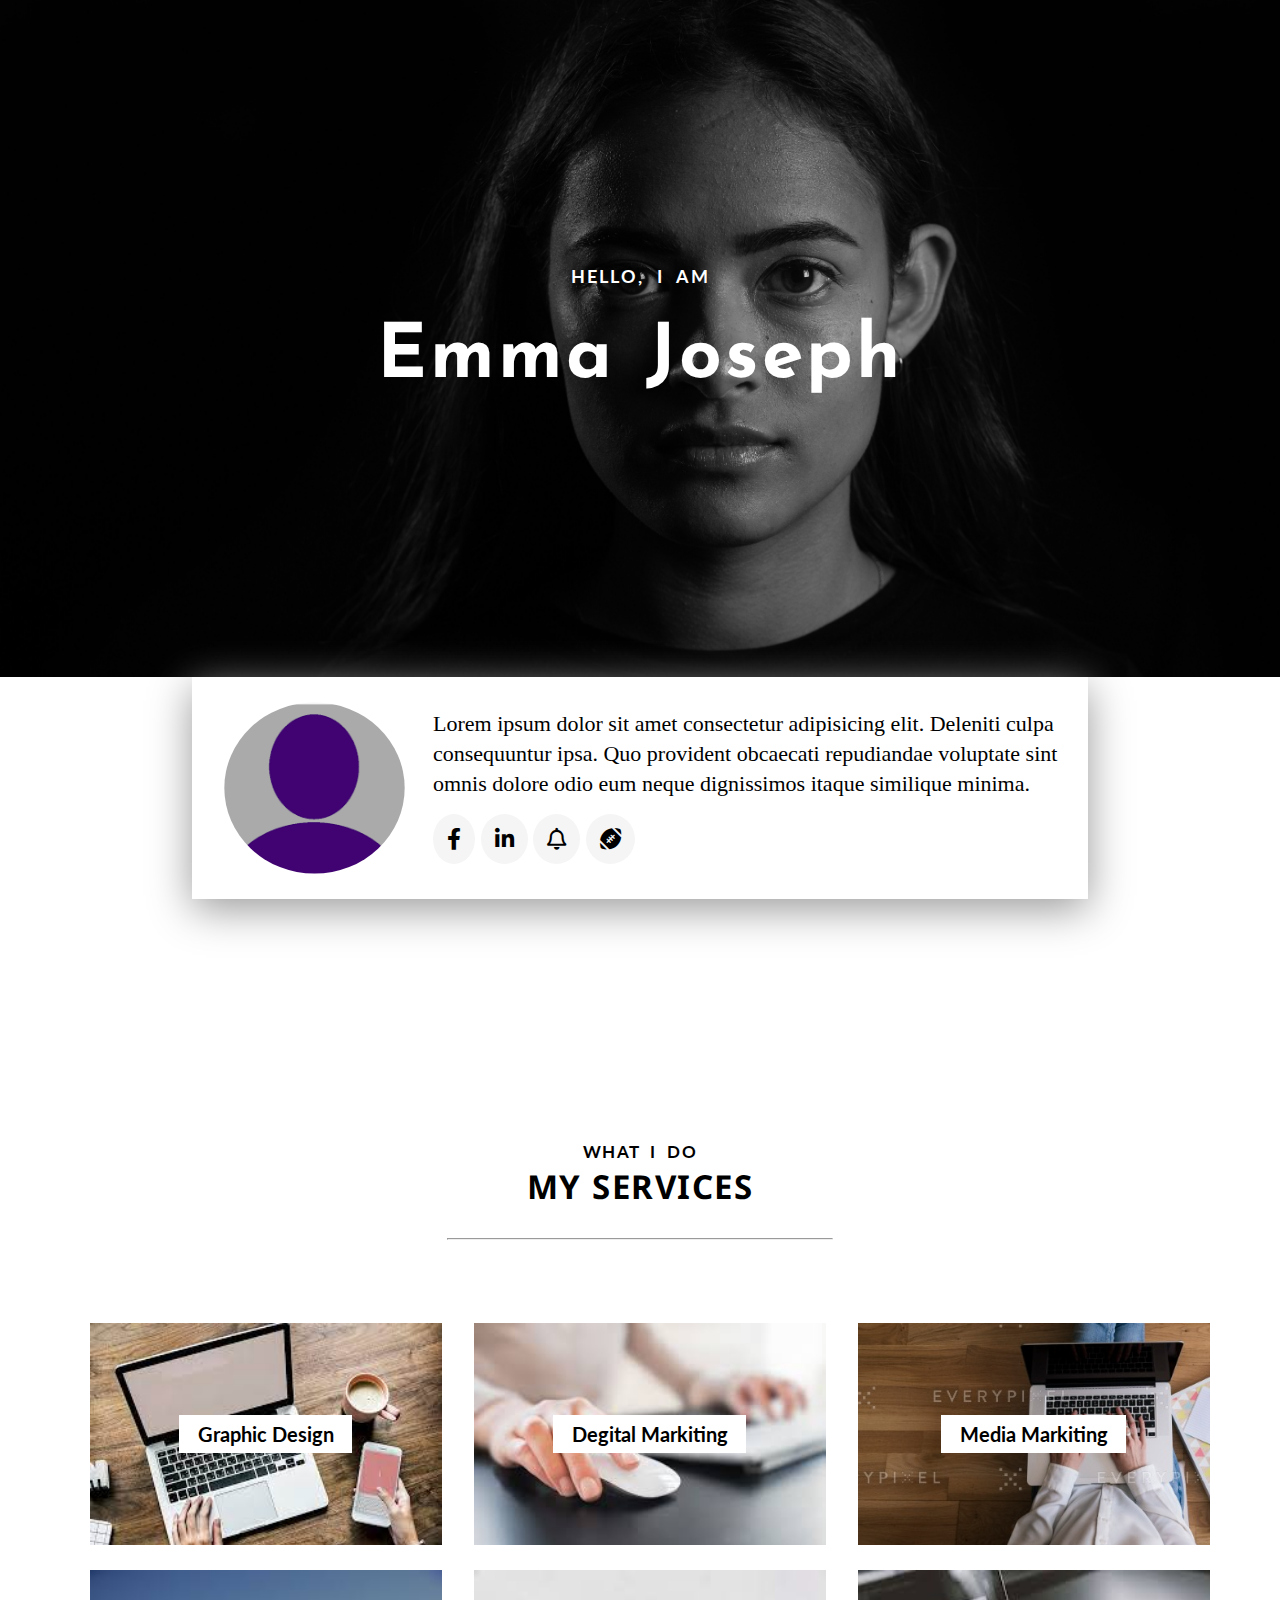
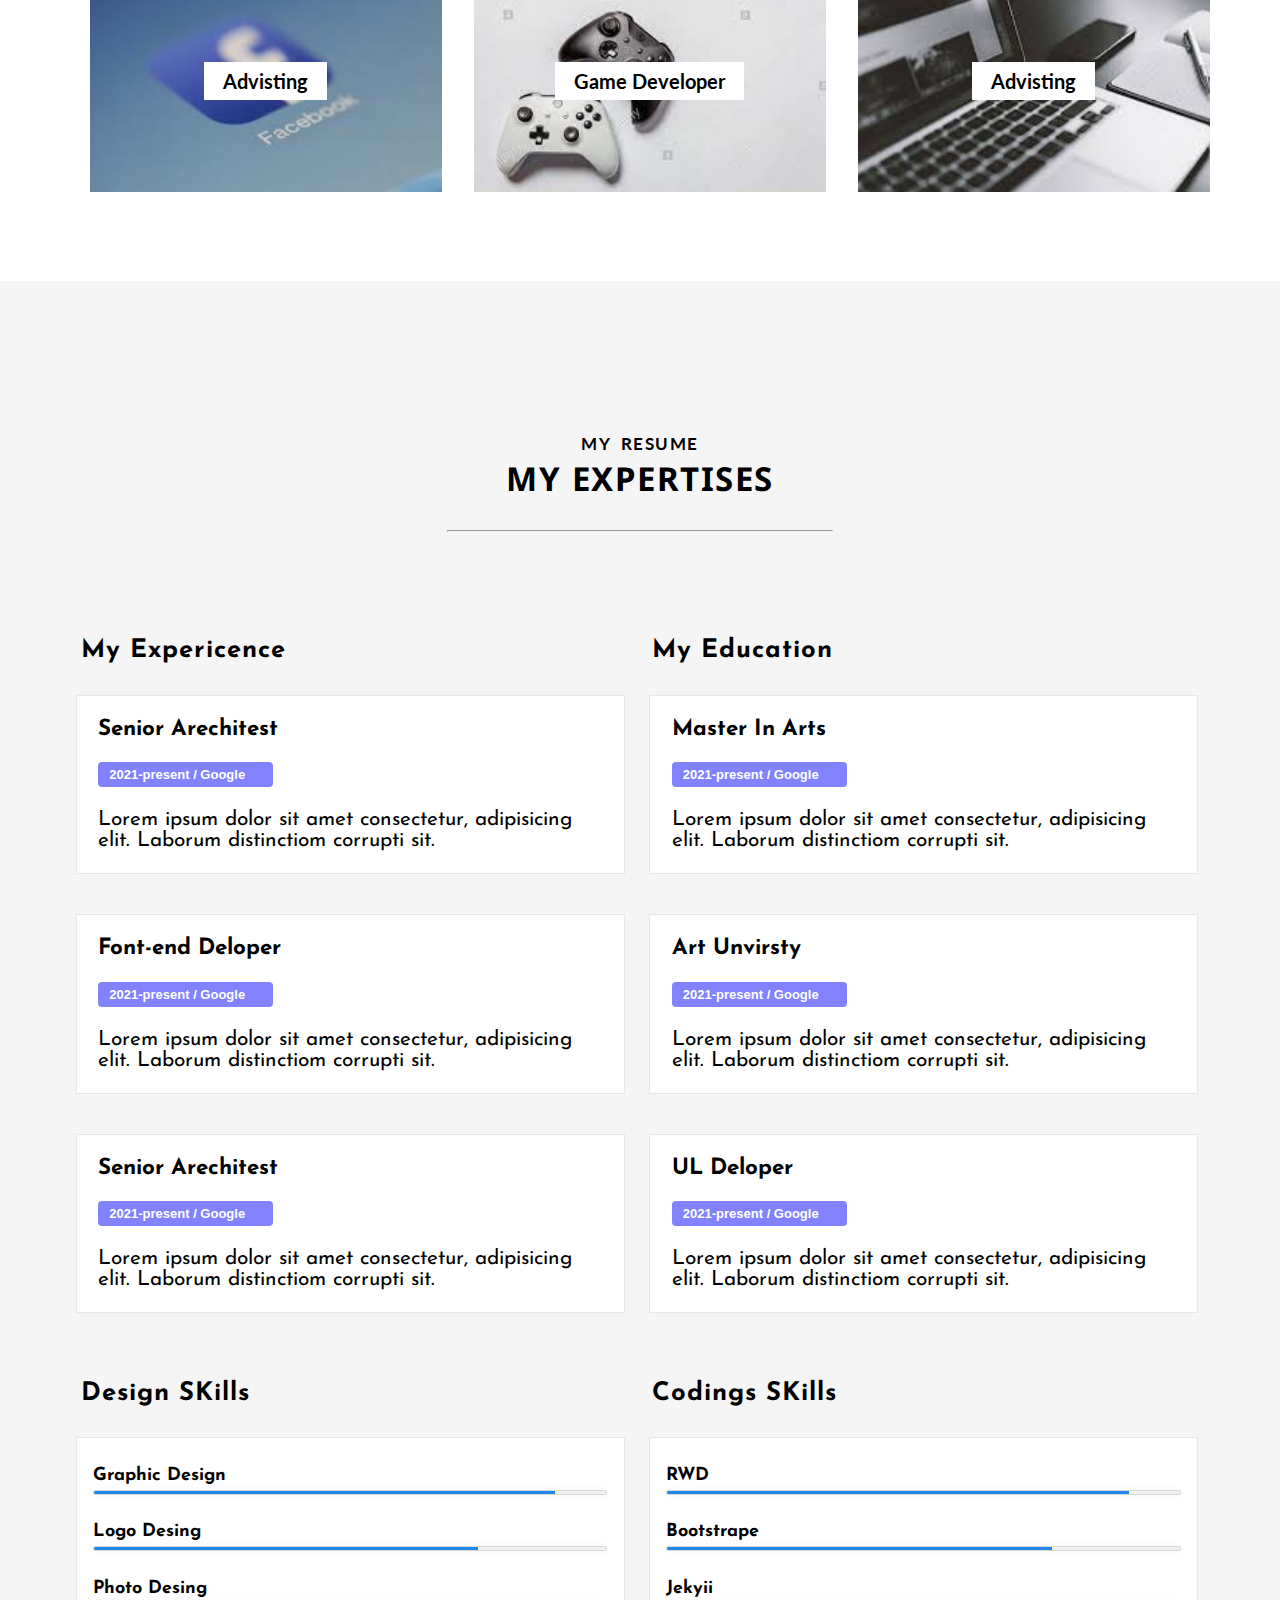
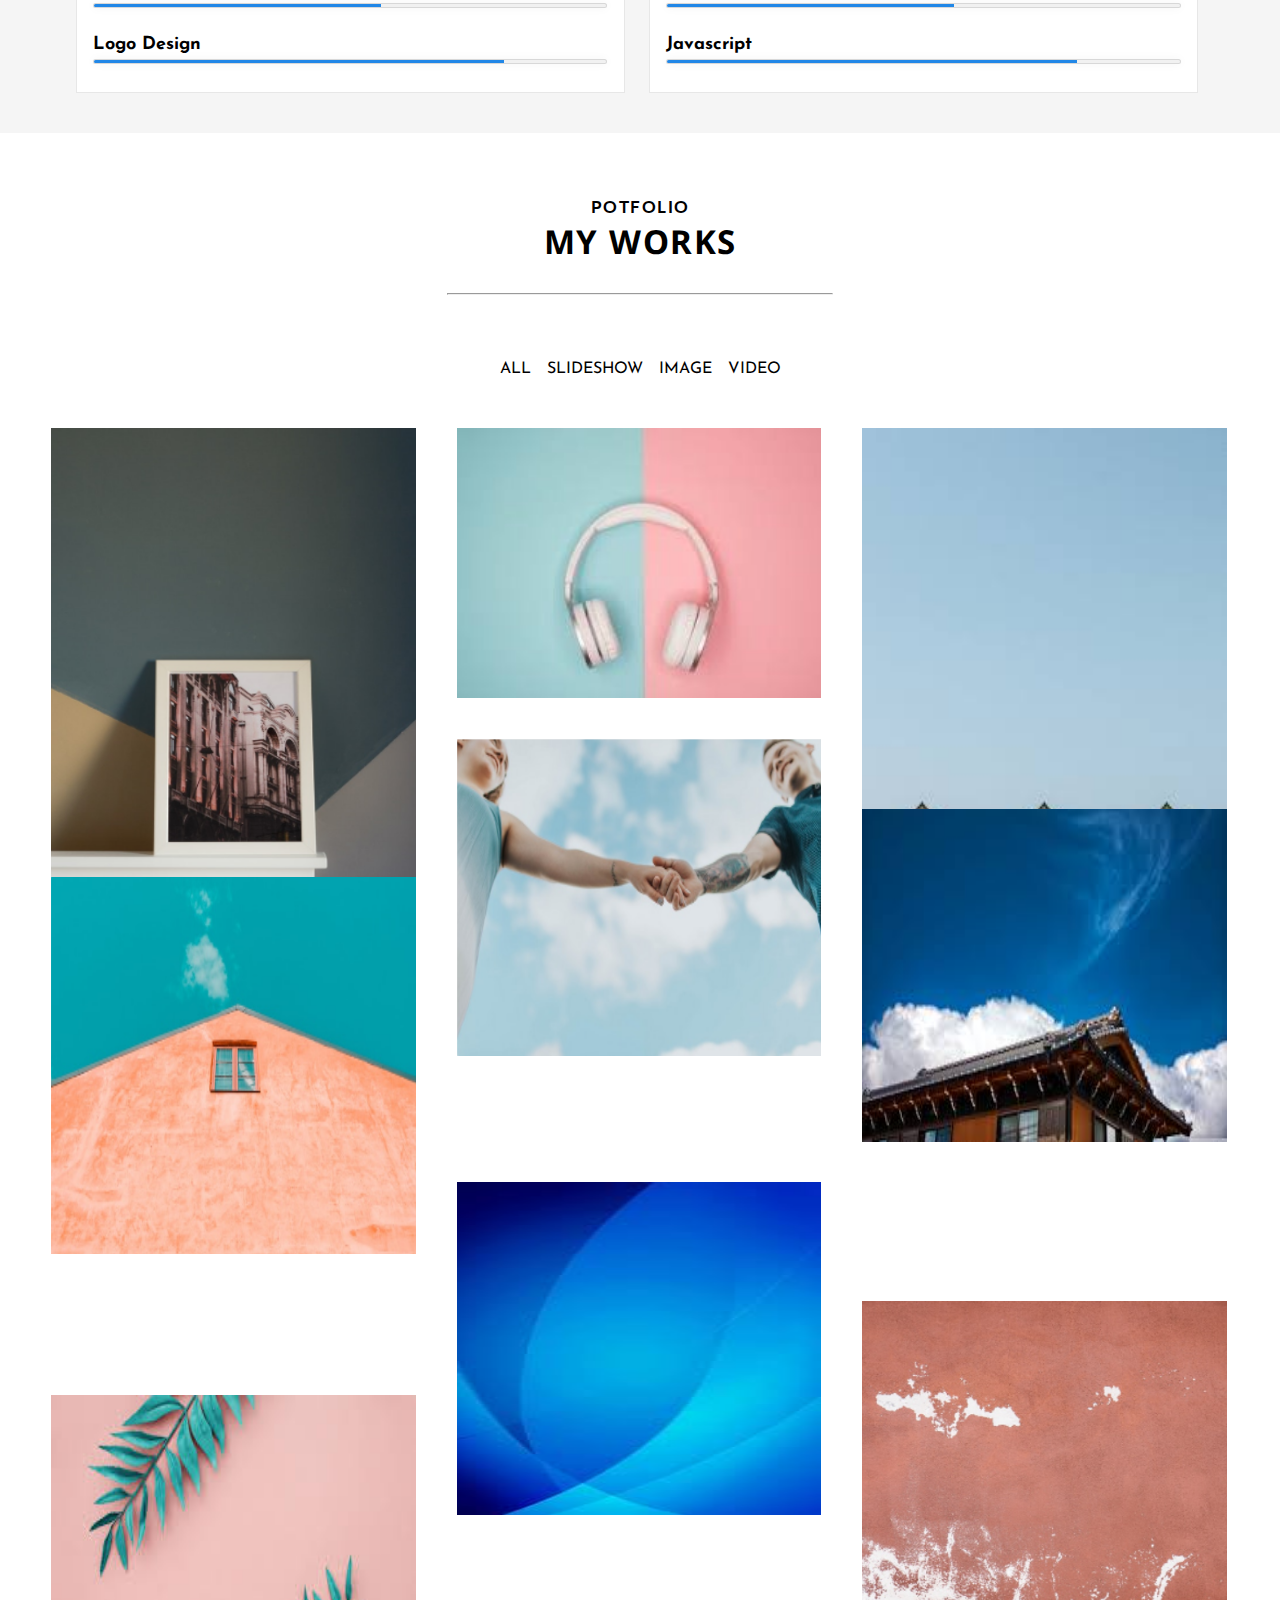
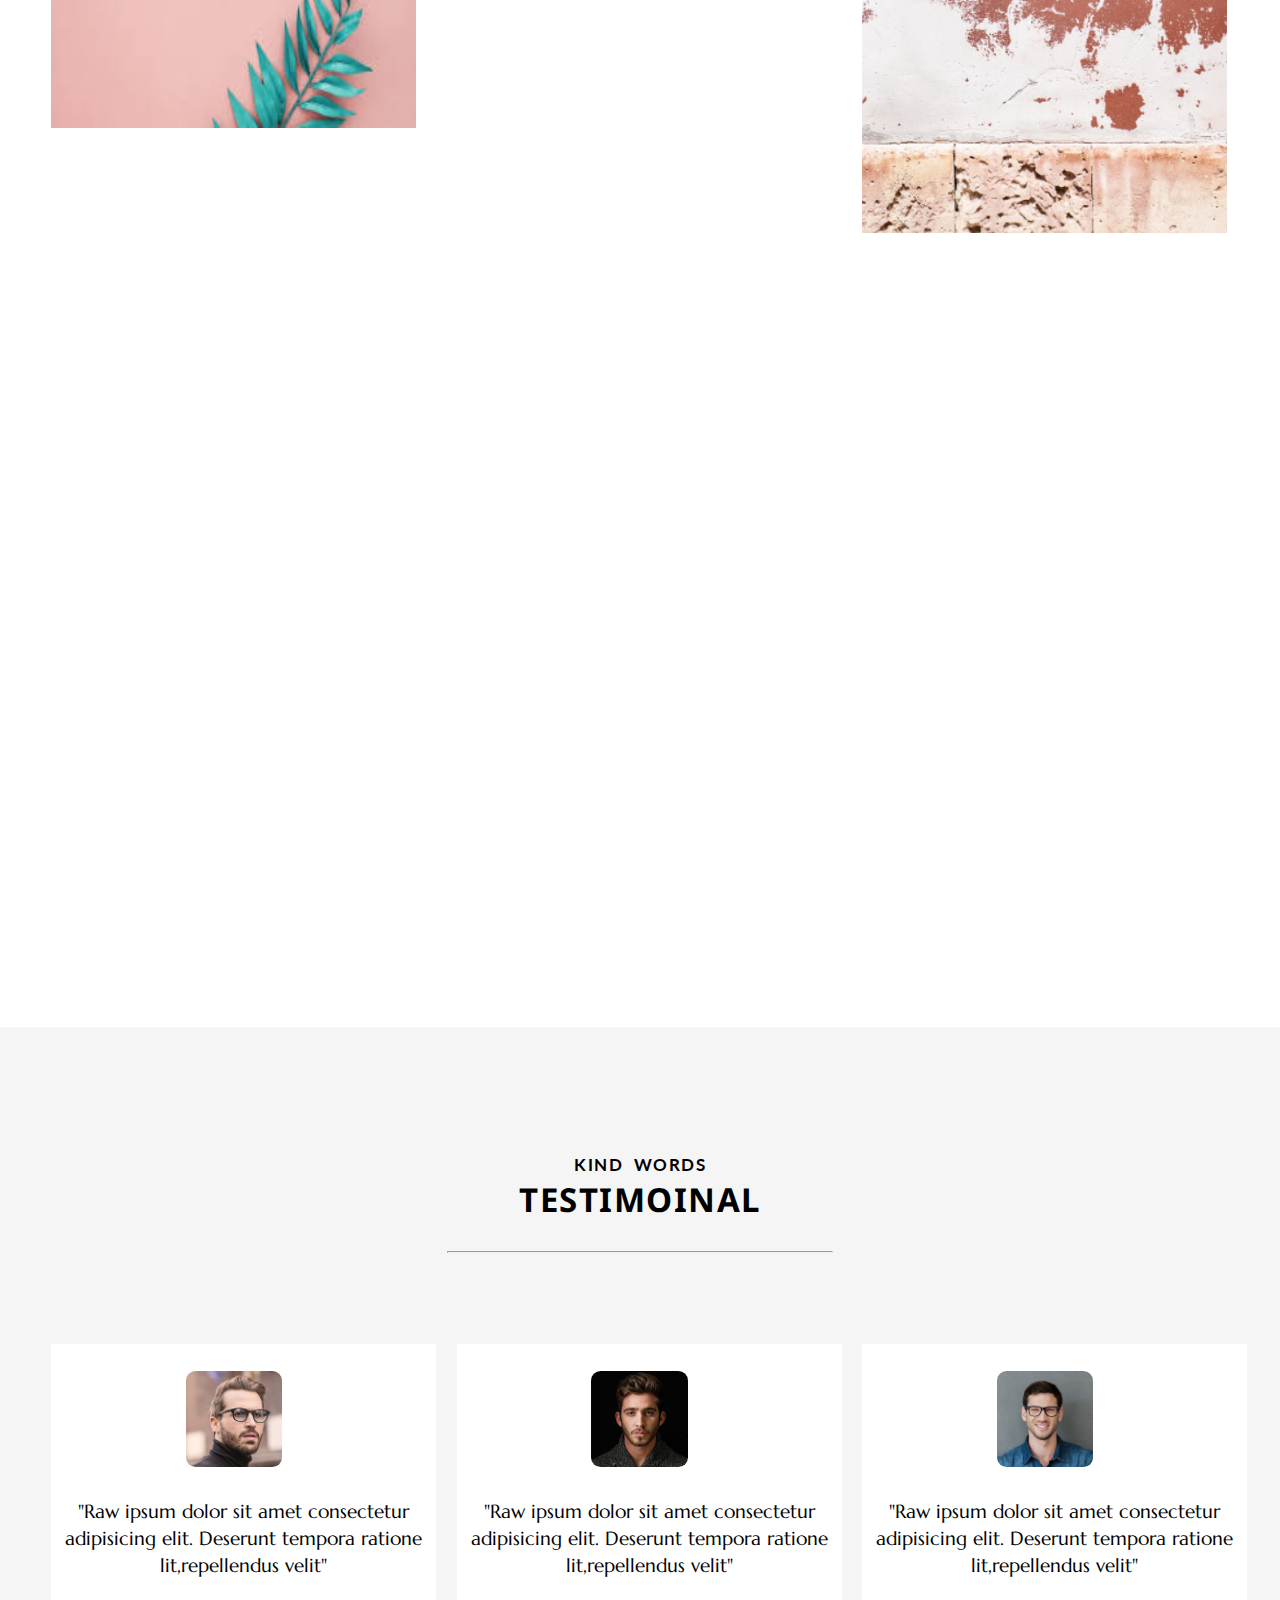
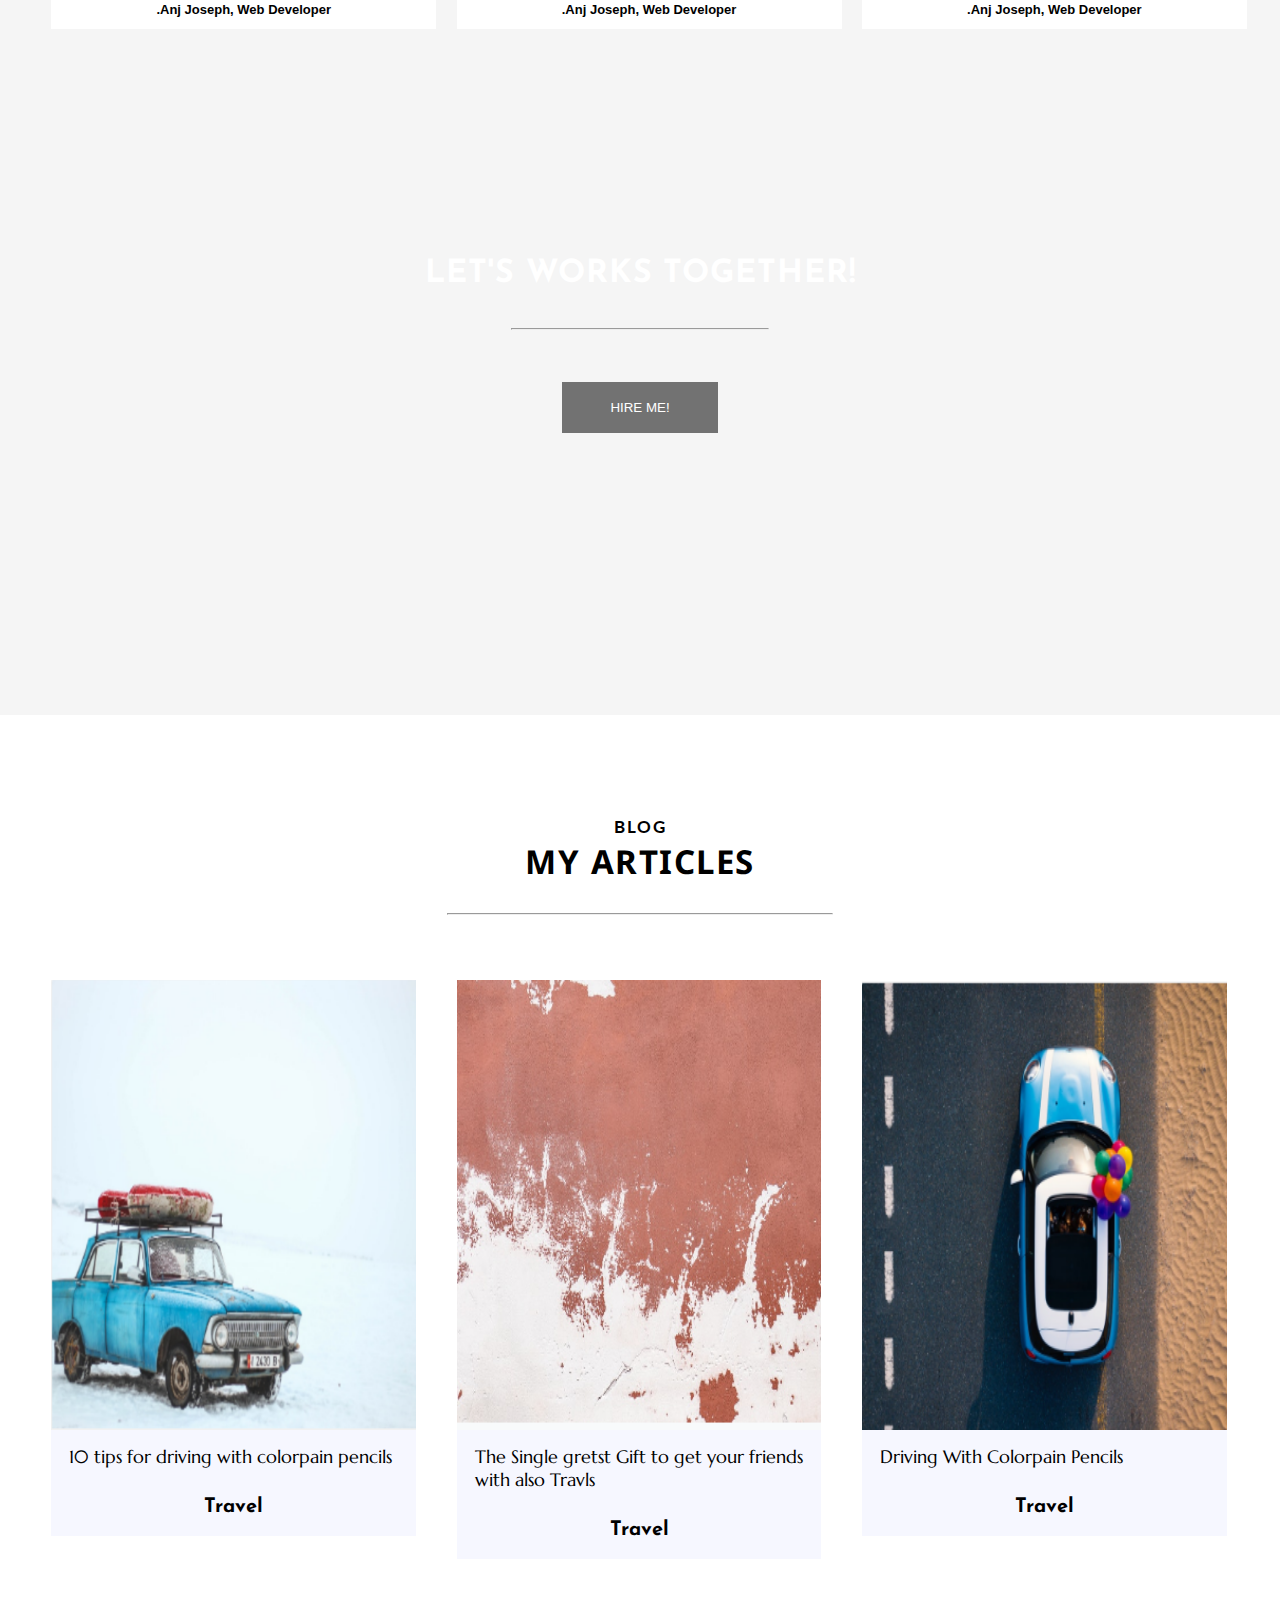
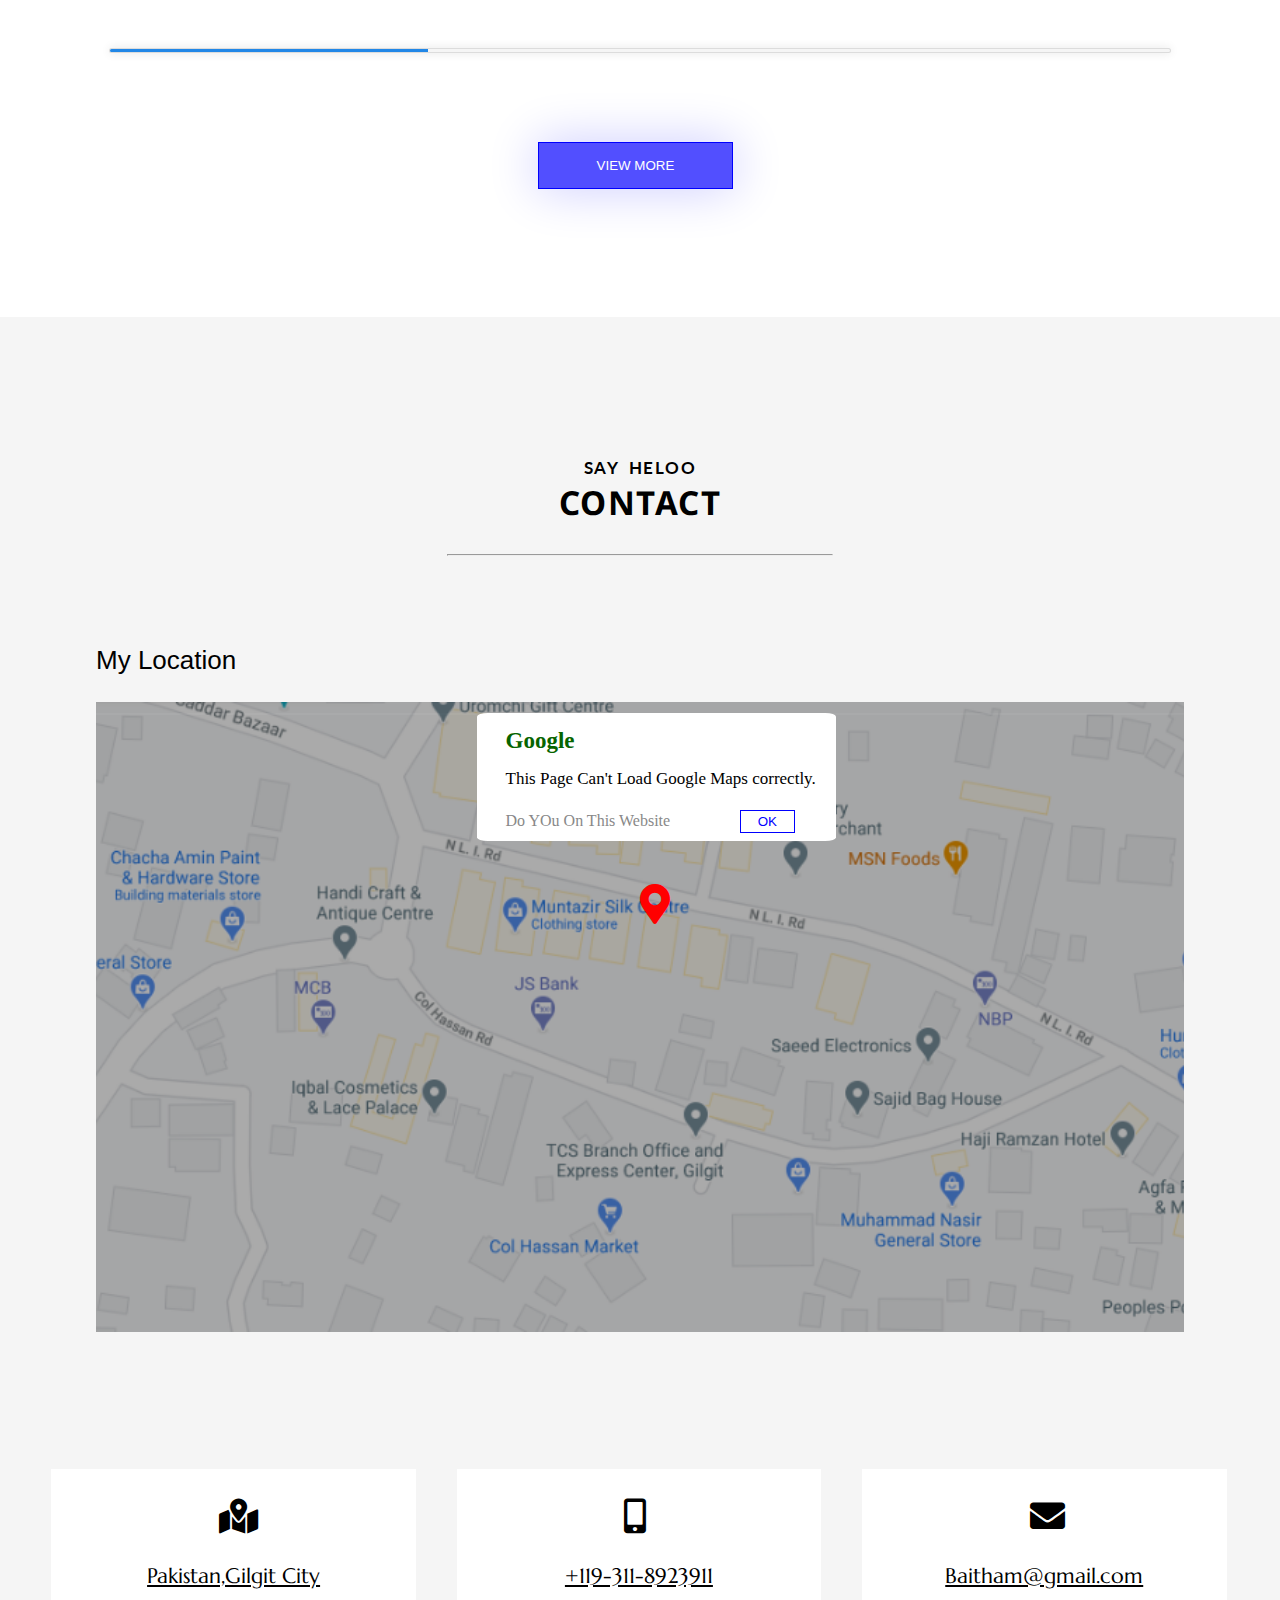
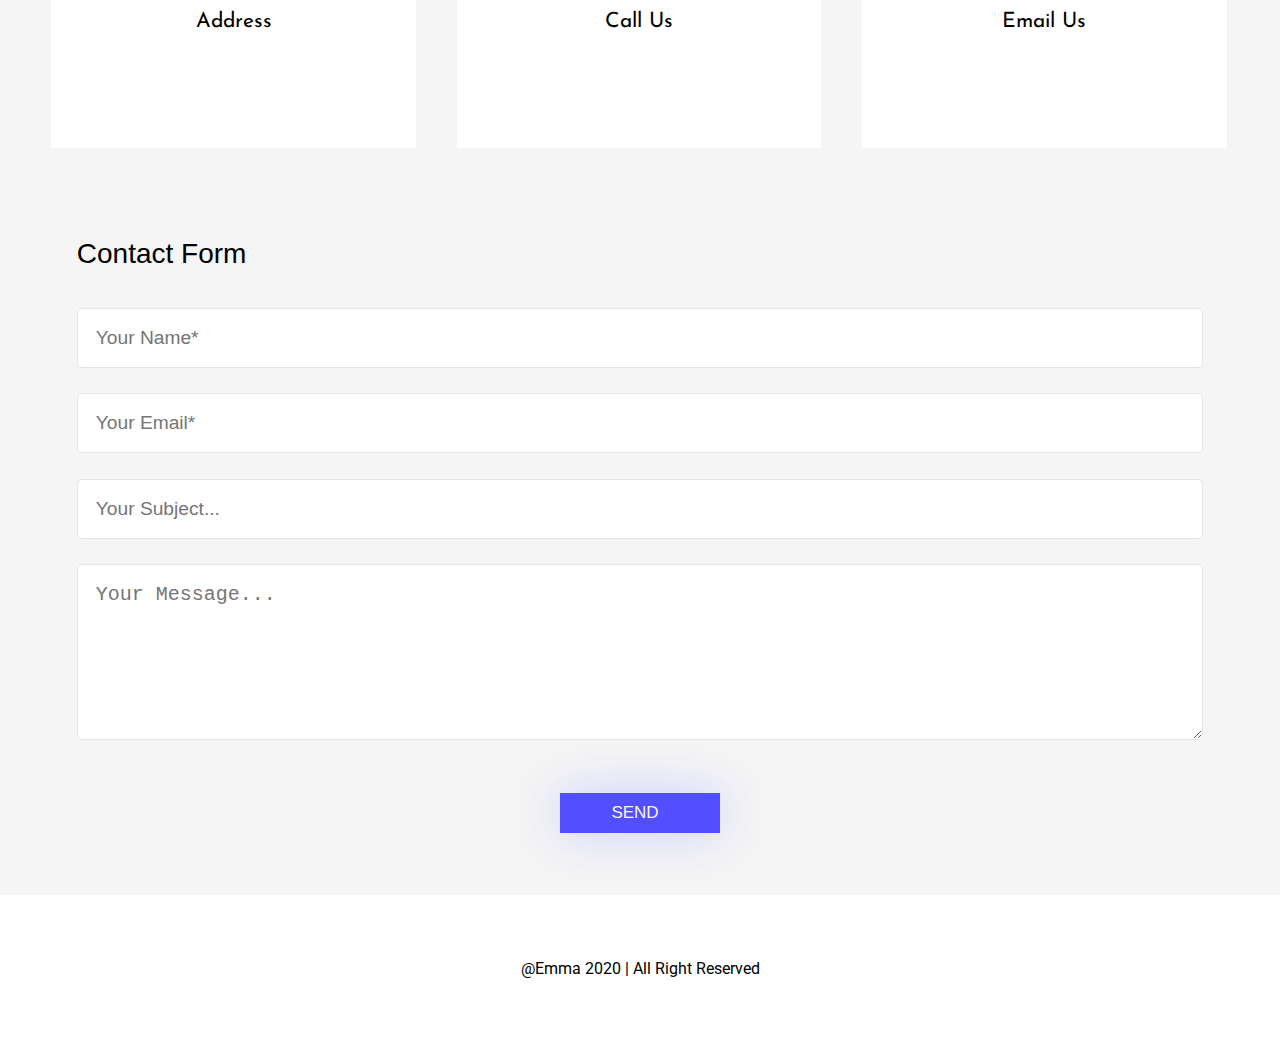
==== commit d362caa2: "Emma-joseph-project" ====
--- a/index.html
+++ b/index.html
@@ -246,8 +246,7 @@
                         <img style="height: 45%;" src="images/headphone.jpeg" alt="">
                     </div>
                     <div id="img-two" class="img-div">
-                        <img style="height: 75%" src="images/download
-                                    (1).jpeg" alt="">
+                        <img style="height: 75%" src="images/download (1).jpeg" alt="">
                     </div>
                 </div>
 
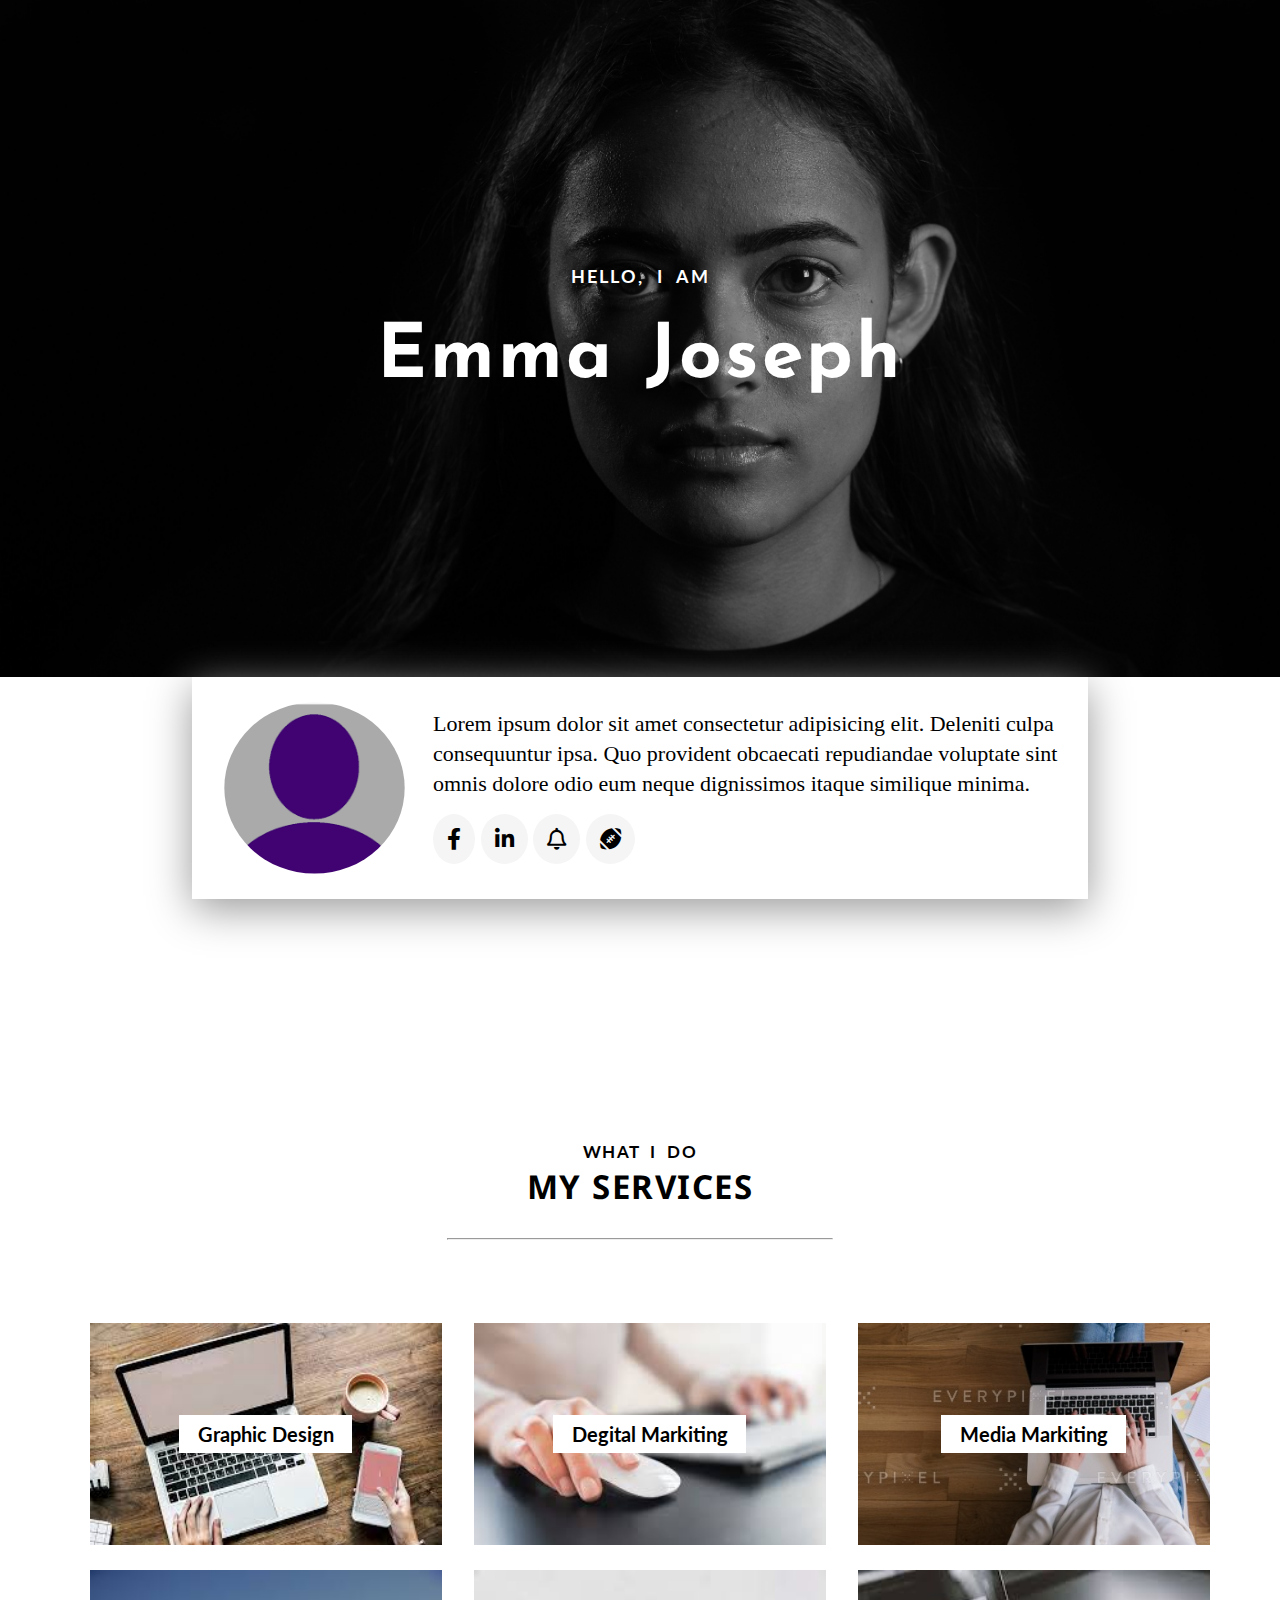
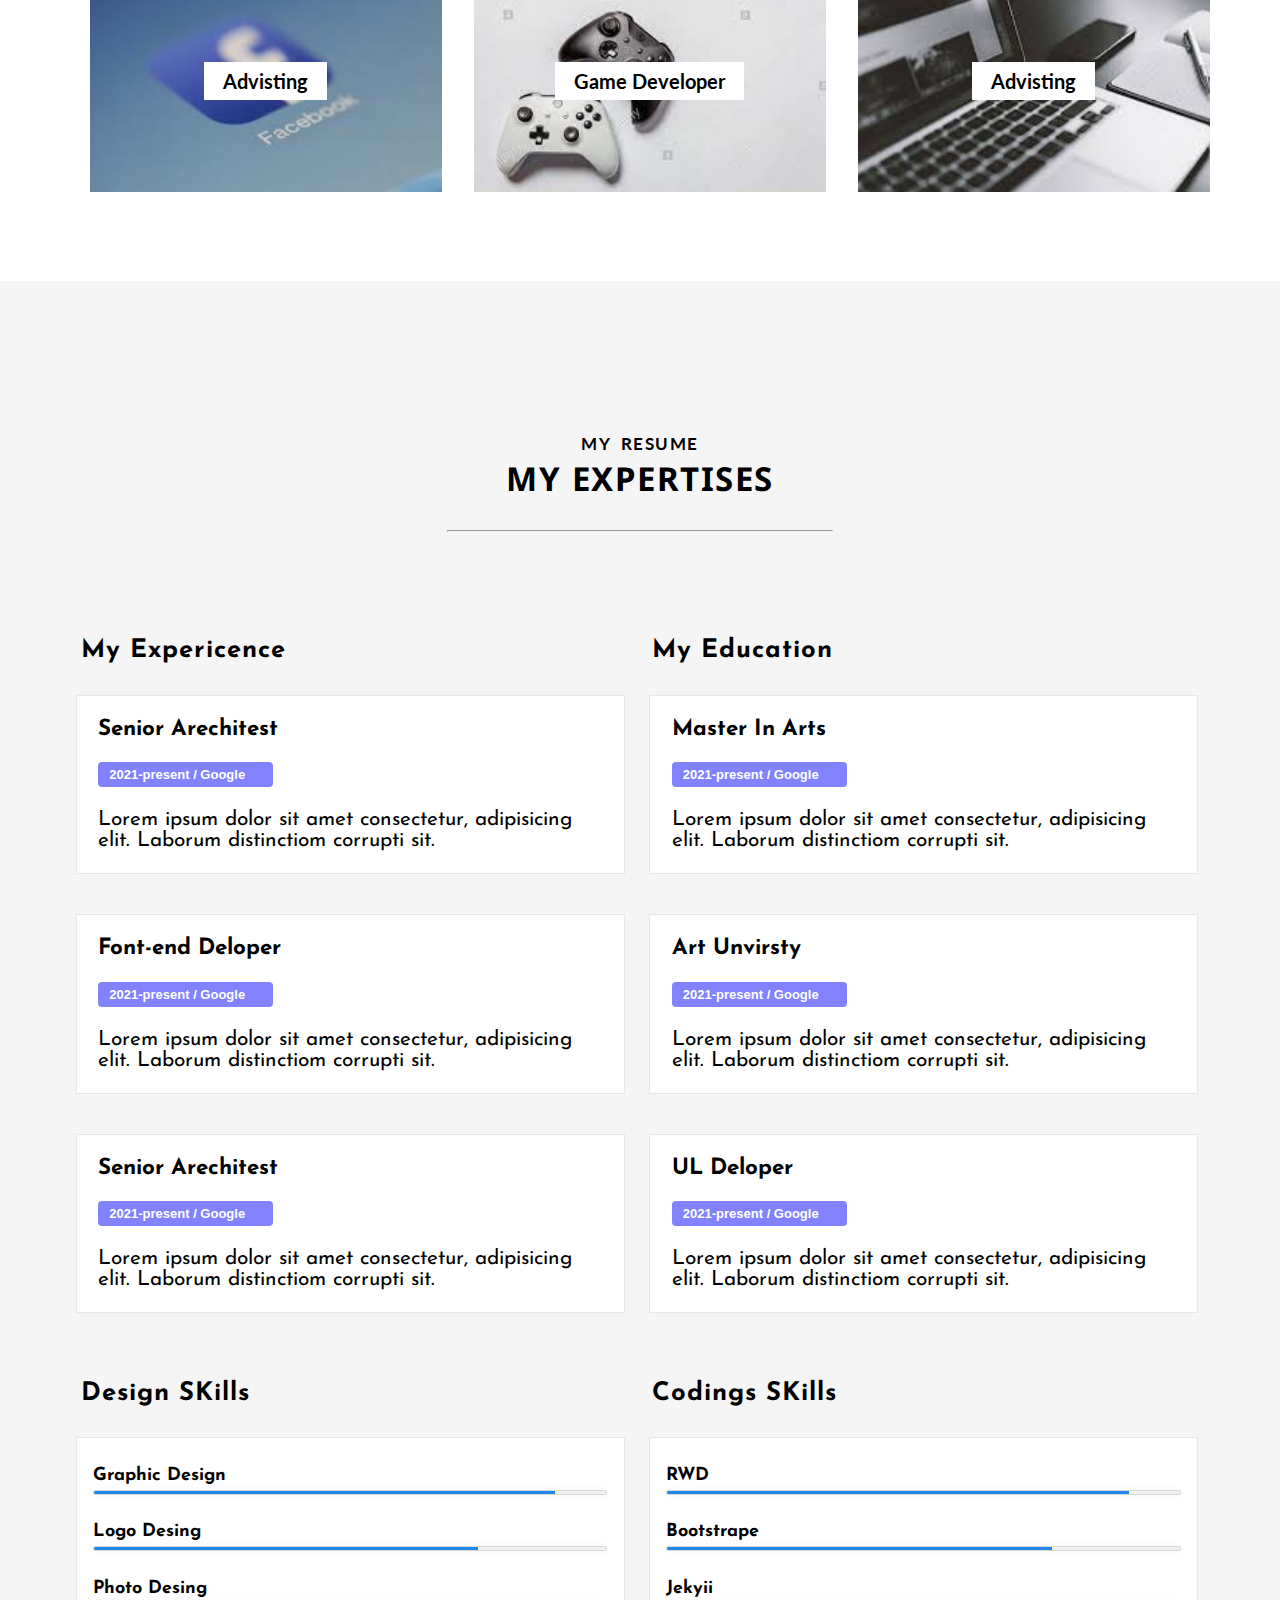
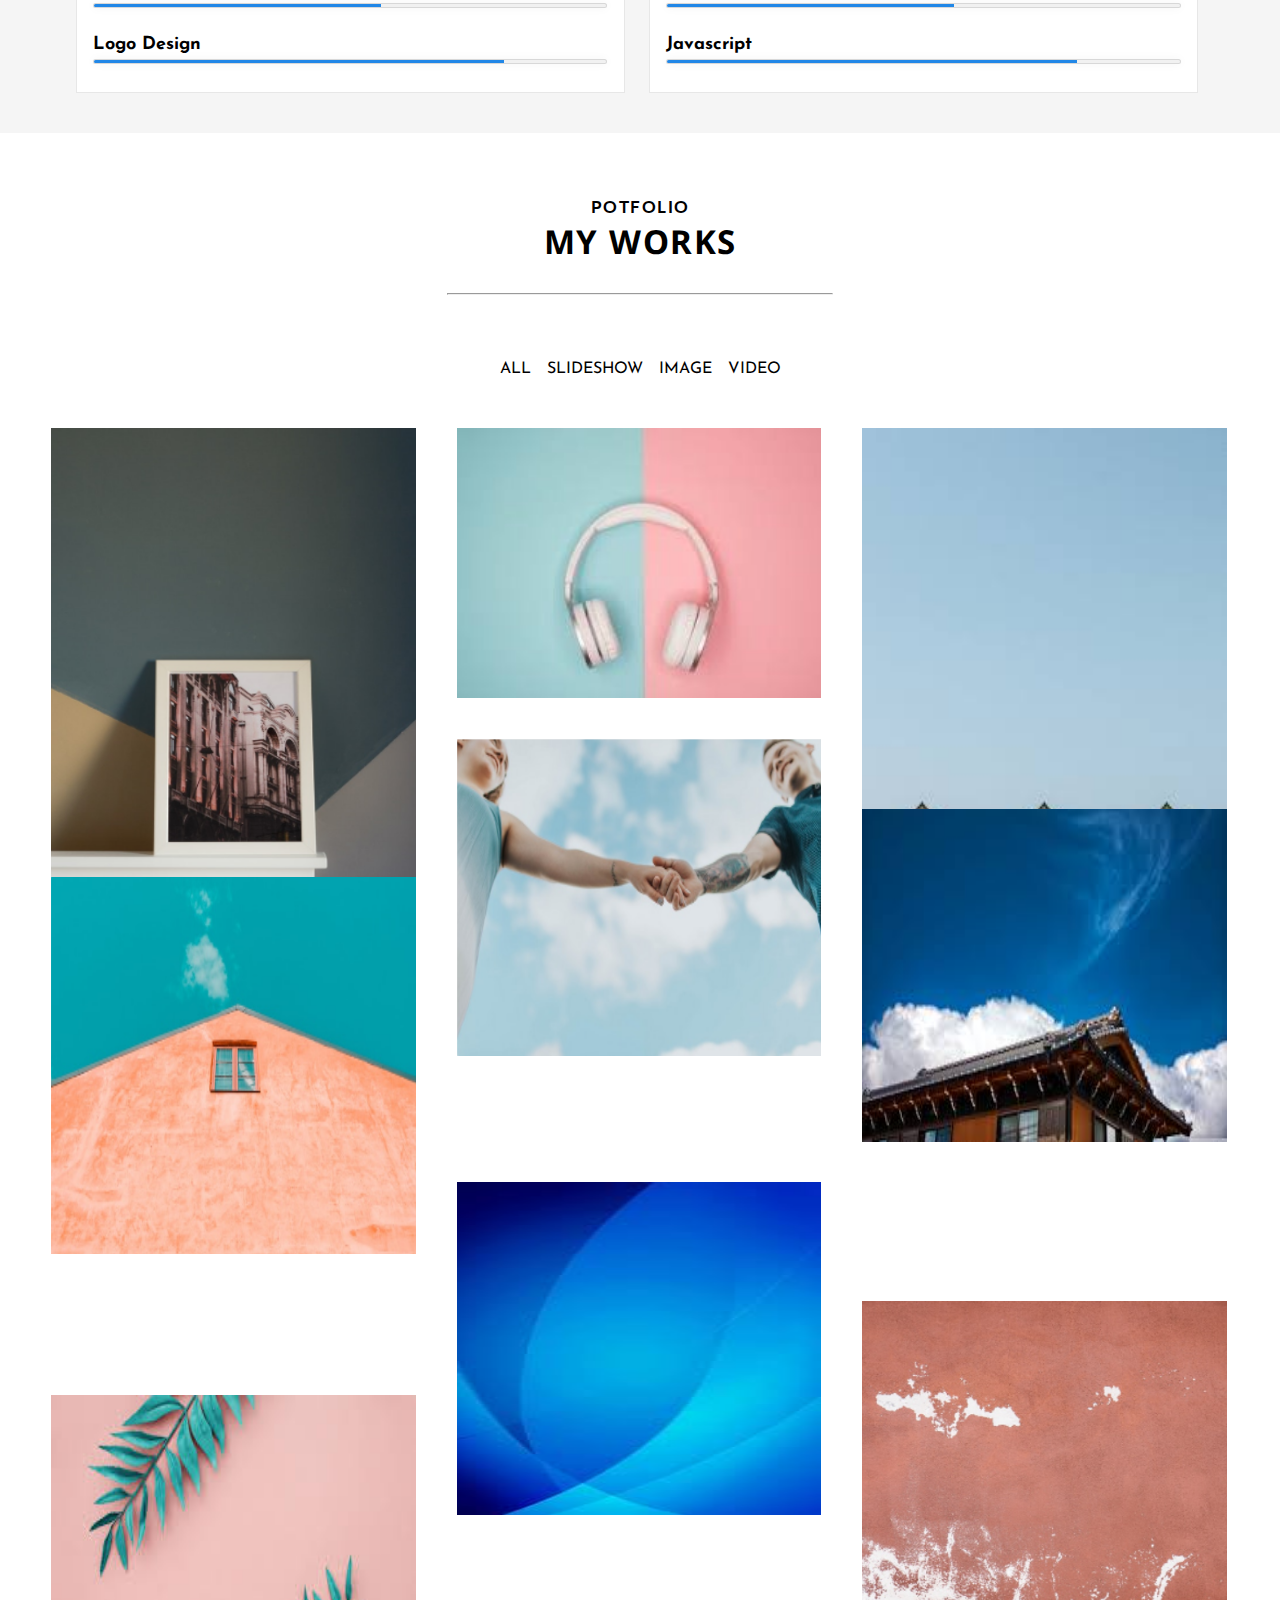
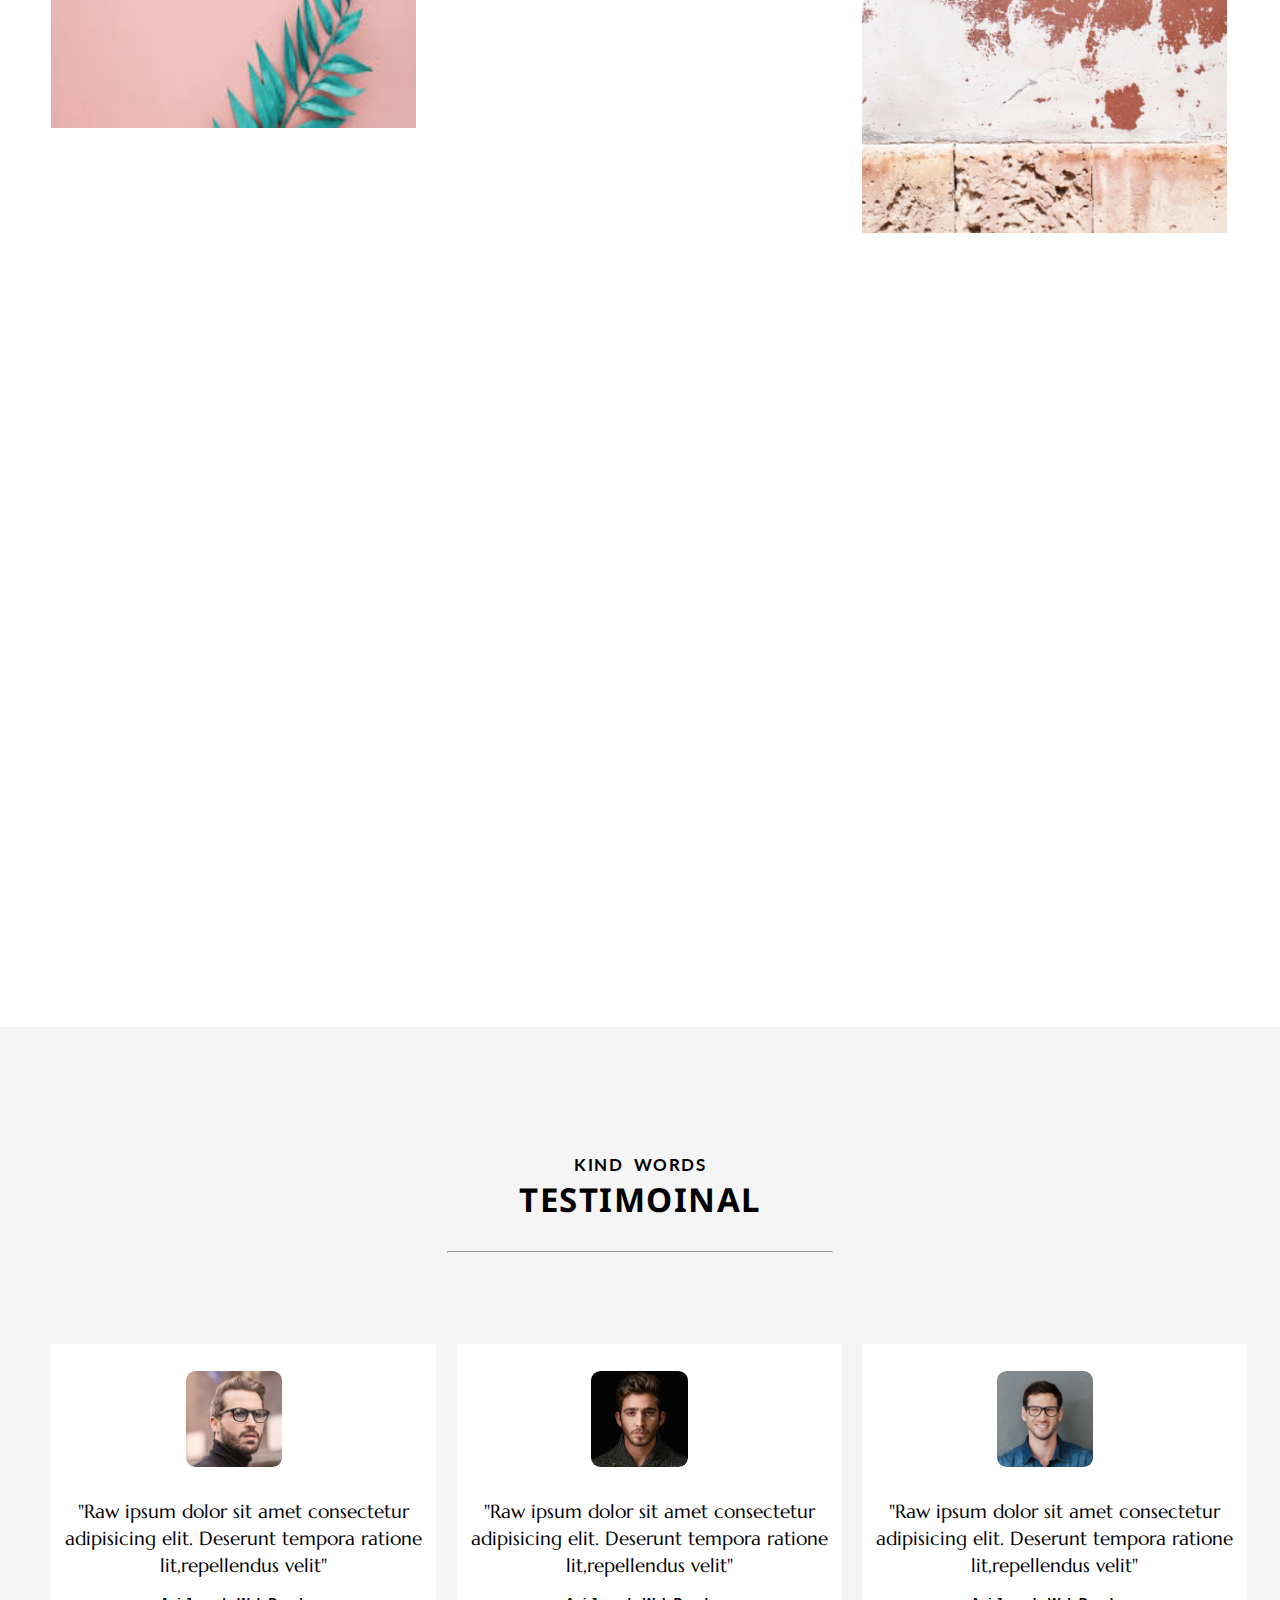
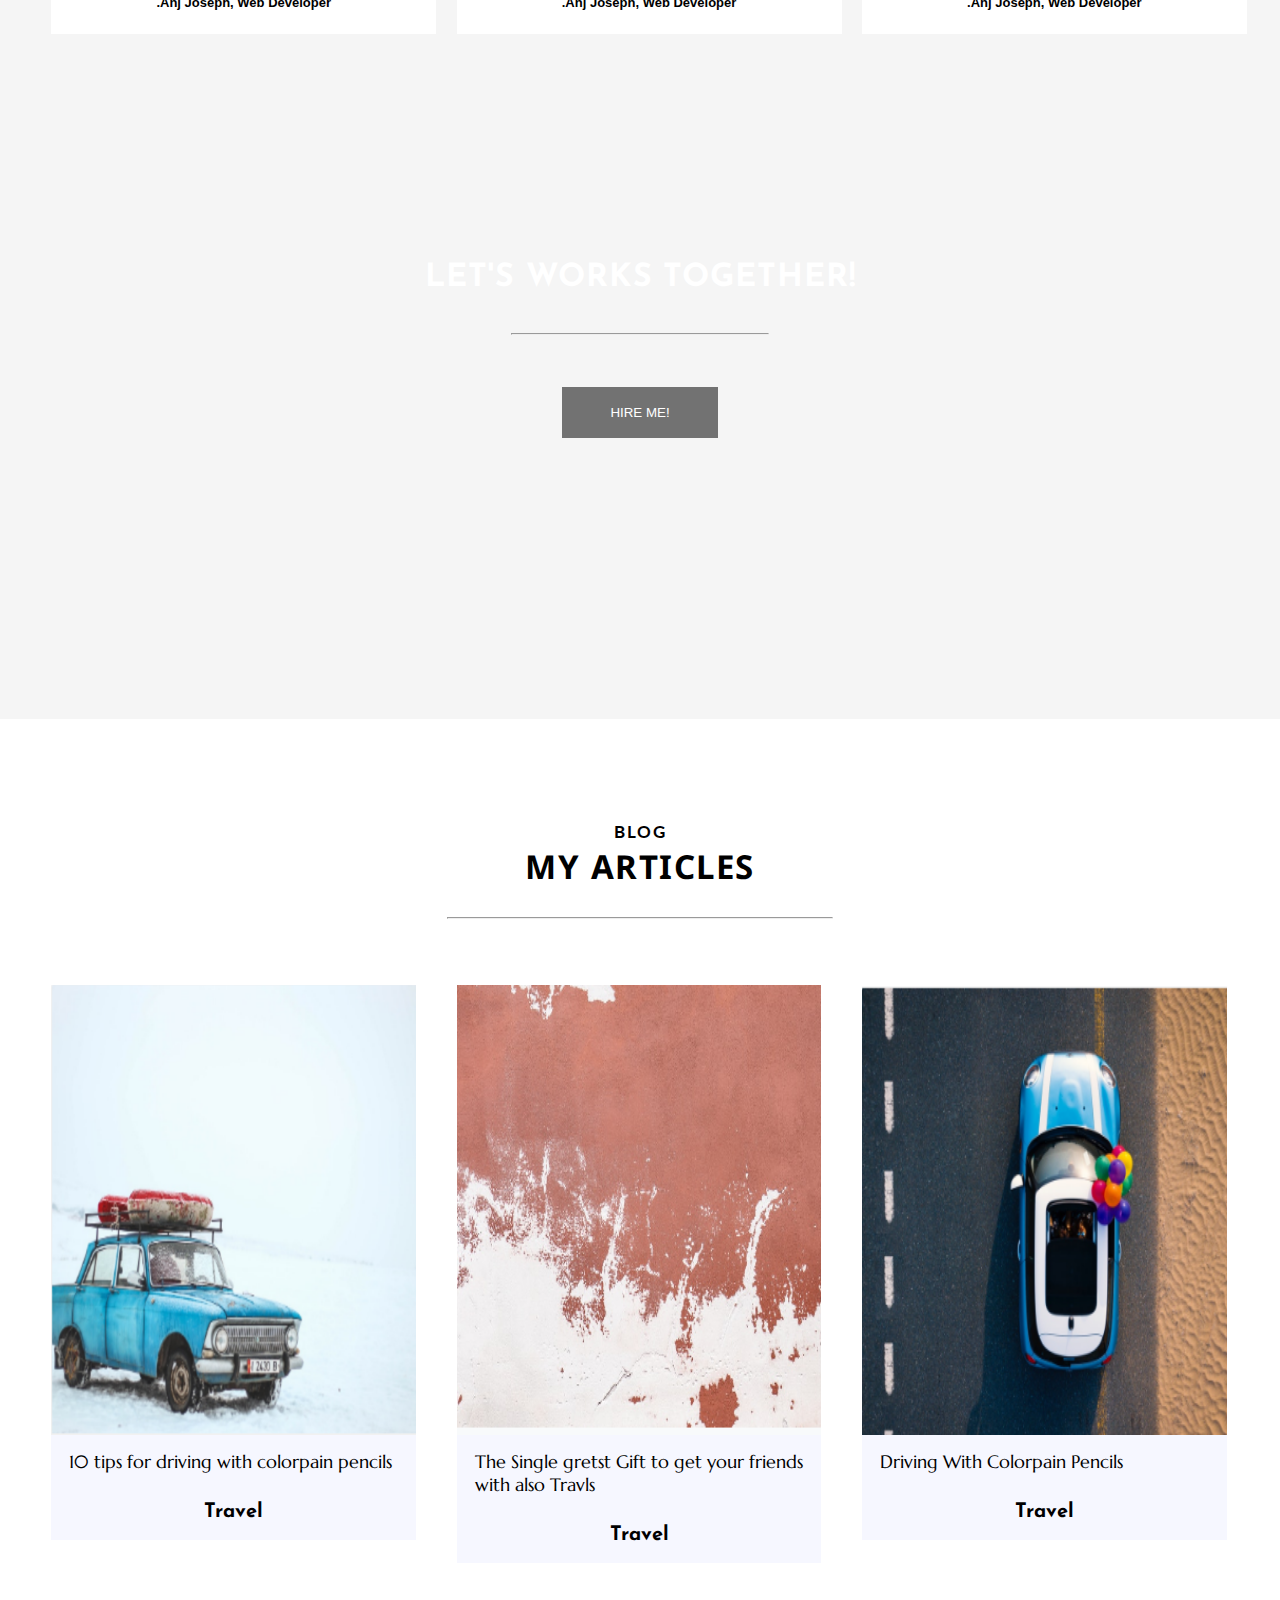
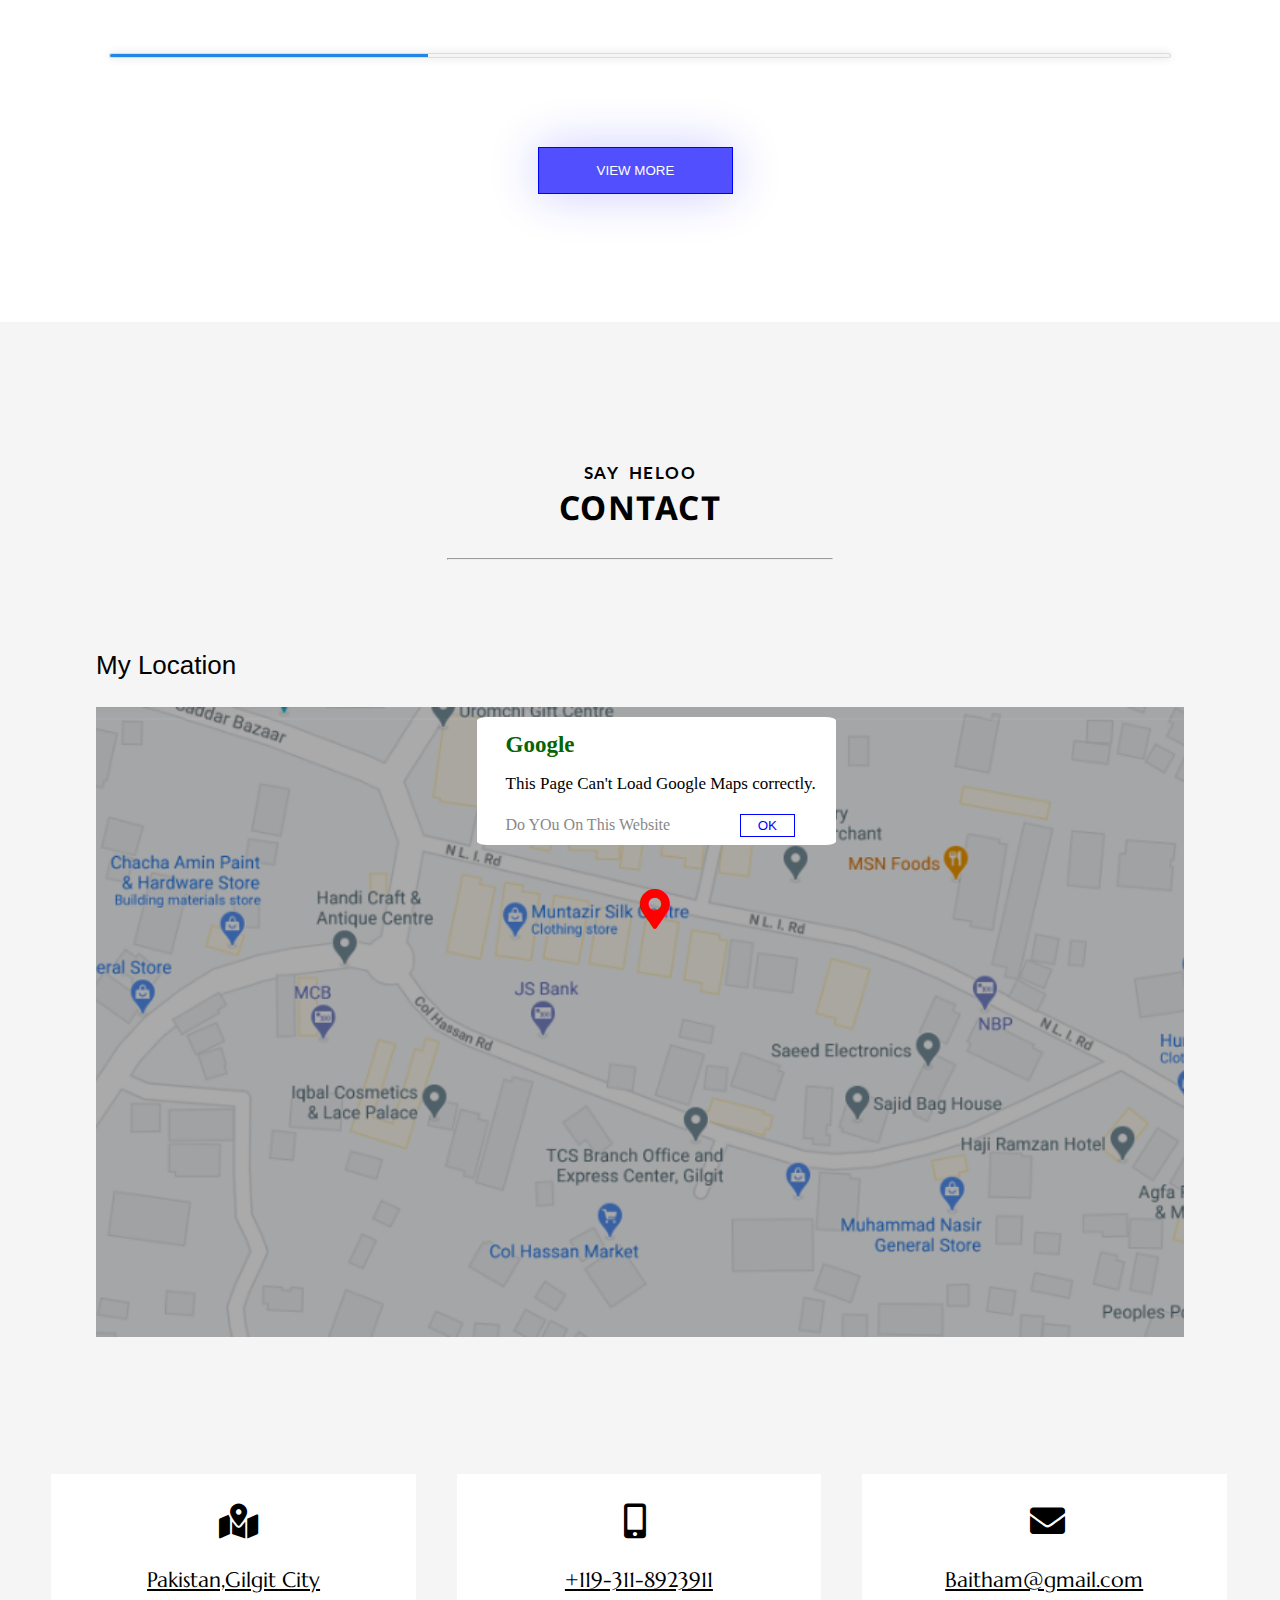
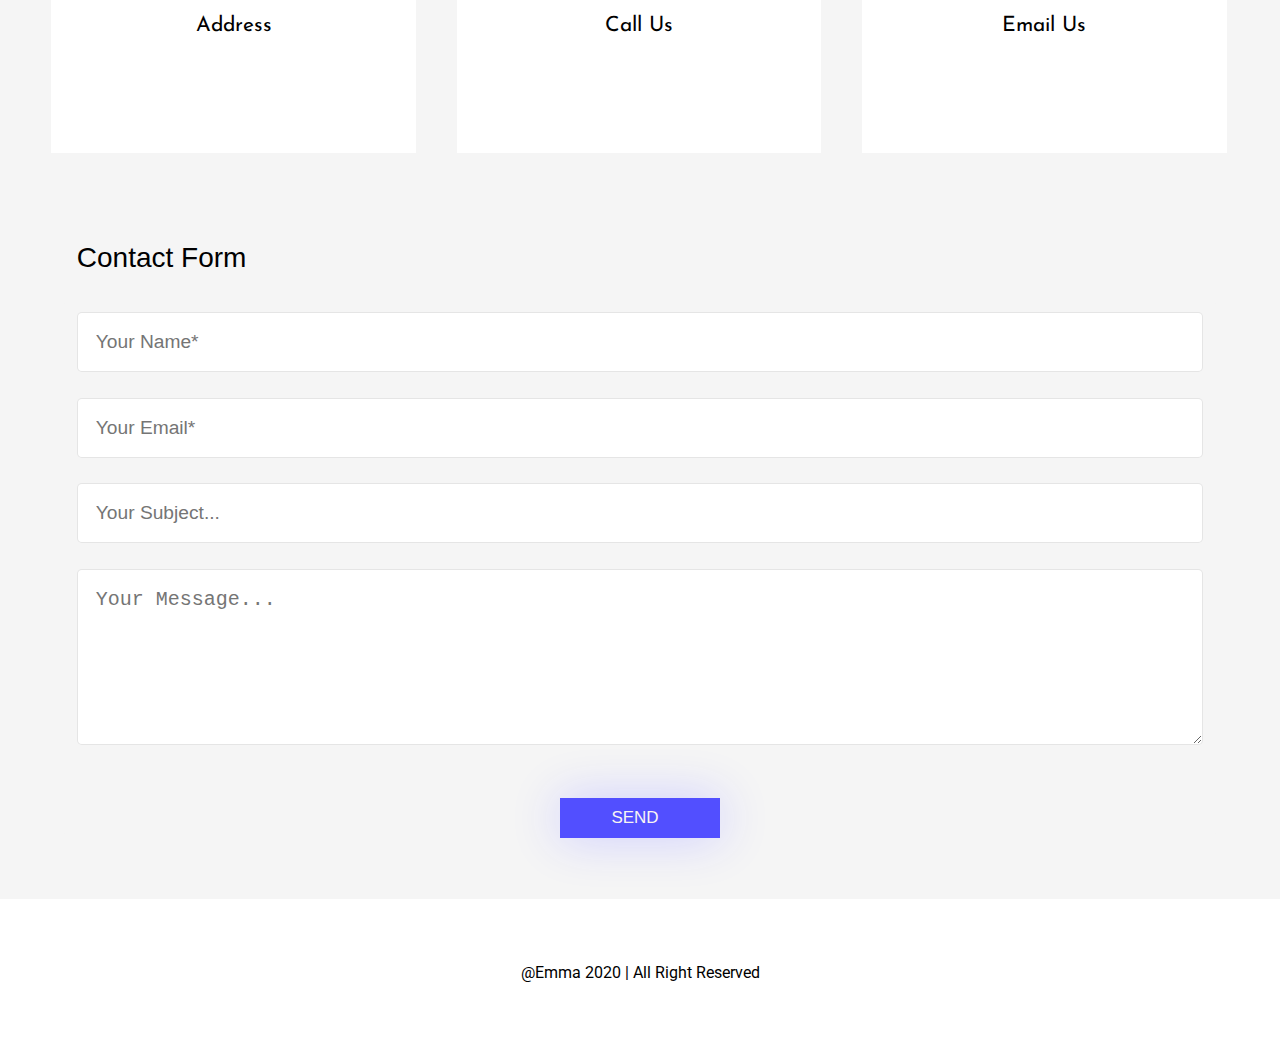
==== commit 1461c469: "Emma-joseph-project" ====
--- a/index.html
+++ b/index.html
@@ -8,8 +8,8 @@
     <meta name="viewport" content="width=device-width, initial-scale=1.0">
     <title>Document</title>
     <link rel="stylesheet" href="https://cdnjs.cloudflare.com/ajax/libs/font-awesome/5.15.2/css/all.min.css">
-    <link rel="stylesheet" href="Emma.css">
-    <link rel="stylesheet" href="Emma Respon.css">
+    <link rel="stylesheet" href="responsive.css">
+    <link rel="stylesheet" href="josephcss.css">
     <link rel="preconnect" href="https://fonts.gstatic.com">
     <link href="https://fonts.googleapis.com/css2?family=Lato:wght@300&display=swap" rel="stylesheet">
     <link rel="preconnect" href="https://fonts.gstatic.com">
@@ -39,17 +39,17 @@
         <div class="div-one">
             <div class="div-two">
                 <div class="dives">
-                    <div class="IMG">
+                    <div id="img">
                         <img src="images/imo profile.png" alt="">
                     </div>
                     <div class="para">
                         <p class="lorem">Lorem ipsum dolor sit amet consectetur adipisicing elit. Deleniti culpa consequuntur ipsa. Quo provident obcaecati repudiandae voluptate sint omnis dolore odio eum neque dignissimos itaque similique minima.
                             <br><span class="span-icon">
-                                    <i class="fab fa-facebook-f"></i>
-                                    <i class="fab fa-linkedin-in"></i>
-                                    <i class="far fa-bell"></i>
-                                    <i class="fas fa-football-ball"></i>
-                                </span>
+                                <i class="fab fa-facebook-f"></i>
+                                <i class="fab fa-linkedin-in"></i>
+                                <i class="far fa-bell"></i>
+                                <i class="fas fa-football-ball"></i>
+                            </span>
                         </p>
                     </div>
                 </div>
@@ -59,8 +59,8 @@
     <!--            end section two            -->
     <section class="section-three">
         <div id="top" class="service">
-            <h2 class="class01">WHAT I DO</h2>
-            <h2 class="class02">MY SERVICES</h2>
+            <h2 class="title">WHAT I DO</h2>
+            <h2 class="title-head">MY SERVICES</h2>
             <hr>
         </div>
         <div class="wrap">
@@ -94,8 +94,8 @@
     <section id="slide" class="section-fore">
         <div class="section-for-father">
             <div class="exper">
-                <h2 class="class01">MY RESUME</h2>
-                <h2 class="class02">MY EXPERTISES</h2>
+                <h2 class="title">MY RESUME</h2>
+                <h2 class="title-head">MY EXPERTISES</h2>
                 <hr>
             </div>
             <div class="six-dives-box">
@@ -172,23 +172,19 @@
                     <div class="img-div-box">
                         <div class="skills">
                             <li>
-                                <h3>Graphic Design</h3><span class="bar"><span
-                                            class="html"></span> </span>
-                            </li>
-
-                            <li>
-                                <h3>Logo Desing</h3><span class="bar"><span
-                                            class="css"></span> </span>
-                            </li>
-
-                            <li>
-                                <h3>Photo Desing</h3><span class="bar"><span
-                                            class="boststep"></span> </span>
-                            </li>
-
-                            <li>
-                                <h3>Logo Design</h3><span class="bar"><span
-                                            class="javascript"></span> </span>
+                                <h3>Graphic Design</h3><span class="bar"><span class="html"></span> </span>
+                            </li>
+
+                            <li>
+                                <h3>Logo Desing</h3><span class="bar"><span class="css"></span> </span>
+                            </li>
+
+                            <li>
+                                <h3>Photo Desing</h3><span class="bar"><span class="boststep"></span> </span>
+                            </li>
+
+                            <li>
+                                <h3>Logo Design</h3><span class="bar"><span class="javascript"></span> </span>
                             </li>
                         </div>
                     </div>
@@ -196,23 +192,19 @@
                     <div class="img-div-box">
                         <div class="skills">
                             <li>
-                                <h3>RWD</h3><span class="bar"><span
-                                            class="html"></span> </span>
-                            </li>
-
-                            <li>
-                                <h3>Bootstrape</h3><span class="bar"><span
-                                            class="css"></span> </span>
-                            </li>
-
-                            <li>
-                                <h3>Jekyii</h3><span class="bar"><span
-                                            class="boststep"></span> </span>
-                            </li>
-
-                            <li>
-                                <h3>Javascript</h3><span class="bar"><span
-                                            class="javascript"></span> </span>
+                                <h3>RWD</h3><span class="bar"><span class="html"></span> </span>
+                            </li>
+
+                            <li>
+                                <h3>Bootstrape</h3><span class="bar"><span class="css"></span> </span>
+                            </li>
+
+                            <li>
+                                <h3>Jekyii</h3><span class="bar"><span class="boststep"></span> </span>
+                            </li>
+
+                            <li>
+                                <h3>Javascript</h3><span class="bar"><span class="javascript"></span> </span>
                             </li>
                         </div>
                     </div>
@@ -225,8 +217,8 @@
     <section class="section-five">
         <div class="section-img-mush">
             <div class="my-work">
-                <h2 class="class01">POTFOLIO</h2>
-                <h2 class="class02">MY WORKS</h2>
+                <h2 class="title">POTFOLIO</h2>
+                <h2 class="title-head">MY WORKS</h2>
                 <hr>
             </div>
             <div class="nav">
@@ -299,8 +291,8 @@
     <section id="section-six">
         <div class="background">
             <div class="kind">
-                <h2 class="class01">KIND WORDS</h2>
-                <h2 class="class02">TESTIMOINAL</h2>
+                <h2 class="title">KIND WORDS</h2>
+                <h2 class="title-head">TESTIMOINAL</h2>
                 <hr>
             </div>
             <div class="two-clients">
@@ -343,98 +335,99 @@
     <!--              section seven             -->
     <section class="section-seven">
         <div class="article">
-            <h2 class="class01">BLOG</h2>
-            <h2 class="class02">MY ARTICLES</h2>
+            <h2 class="title">BLOG</h2>
+            <h2 class=" title-head">MY ARTICLES</h2>
             <hr>
         </div>
-        <div class="six-three">
-            <div class="dives-three">
-                <div class="img-three">
-                    <div class="three">
-                        <img src="images/old car.png" alt="">
-                        <p class="para-three">10 tips for driving with colorpain pencils</p>
-                        <h5 class="h5-head">Travel</h5>
-                    </div>
-                </div>
-                <div class="img-three">
-                    <div class="three">
-                        <img src="images/red.png" alt="">
-                        <p class="para-three">The Single gretst Gift to get your friends with also Travls</p>
-                        <h5 class="h5-head">Travel</h5>
-                    </div>
-                </div>
-                <div class="img-three">
-                    <div class="three">
-                        <img src="images/ca.png" alt="">
-                        <p class="para-three">Driving With Colorpain Pencils
-                        </p>
-                        <h5 class="h5-head">Travel</h5>
+        <div class="six-three ">
+            <div class="dives-three ">
+                <div class="img-three ">
+                    <div class="three ">
+                        <img src="images/old car.png " alt=" ">
+                        <p class="para-three ">10 tips for driving with colorpain pencils</p>
+                        <h5 class="h5-head ">Travel</h5>
+                    </div>
+                </div>
+                <div class="img-three ">
+                    <div class="three ">
+                        <img src="images/red.png " alt=" ">
+                        <p class="para-three ">The Single gretst Gift to get your friends with also Travls</p>
+                        <h5 class="h5-head ">Travel</h5>
+                    </div>
+                </div>
+                <div class="img-three ">
+                    <div class="three ">
+                        <img src="images/ca.png " alt=" ">
+                        <p class="para-three ">Driving With Colorpain Pencils
+                        </p>
+                        <h5 class="h5-head ">Travel</h5>
                     </div>
                 </div>
             </div>
         </div>
         <!--       line style      -->
-        <div class="line">
+        <div class="line ">
             <li>
-                <span class="bare"><span class="line-one"></span>
+                <span class="bare "><span class="line-one "></span>
                 </span>
             </li>
         </div>
-        <button class="line-button">VIEW MORE</button>
+        <button class="line-button ">VIEW MORE</button>
     </section>
     <!--            end section seven             -->
 
     <!--              section eight             -->
-    <section class="section-eight">
-        <div class="section-eight-div">
-            <div class="contect">
-                <div class="article">
-                    <h2 class="class01">SAY HELOO</h2>
-                    <h2 class="class02">CONTACT</h2>
+    <section class="section-eight ">
+        <div class="section-eight-div ">
+            <div class="contect ">
+                <div class="article ">
+                    <h2 class="title">SAY HELOO</h2>
+                    <h2 class="title-head">CONTACT</h2>
                     <hr>
                 </div>
-                <div class="map">
-                    <p class="map-head">My Location</p>
-
-                    <div class="eight">
-                        <!-- <iframe src="https://www.google.com/maps/embed?pb=!1m18!1m12!1m3!1d411326.5740812542!2d74.33504295540193!3d36.34893601570875!2m3!1f0!2f0!3f0!3m2!1i1024!2i768!4f13.1!3m3!1m2!1s0x38e8a1c79547c57f%3A0x1d26a3881a145776!2sNagar%2C%20Hunza%20Nagar!5e0!3m2!1sen!2s!4v1618602726787!5m2!1sen!2s" width="600" height="450" style="border:0;" allowfullscreen="" loading="lazy"></iframe> -->
-                        <div class="all-father">
-                            <div class="google">
-                                <h3 class="goole">Google</h3>
-                                <p class="abc">This Page Can't Load Google Maps correctly.</p>
-                                <p class="abc12345"> Do YOu On This Website <button class="ok">OK</button></p>
+                <div class="map ">
+                    <p class="map-head ">My Location</p>
+
+                    <div class="eight ">
+                        <!-- <iframe src="https://www.google.com/maps/embed?pb=!1m18!1m12!1m3!1d411326.5740812542!2d74.33504295540193!3d36.34893601570875!2m3!1f0!2f0!3f0!3m2!1i1024!2i768!4f13.1!3m3!1m2!1s0x38e8a1c79547c57f%3A0x1d26a3881a145776!2sNagar%2C%20Hunza%20Nagar!5e0!3m2!1sen!2s!4v1618602726787!5m2!1sen!2s
+                " width="600 " height="450 " style="border:0; " allowfullscreen=" " loading="lazy "></iframe> -->
+                        <div class="all-father ">
+                            <div class="google ">
+                                <h3 class="goole ">Google</h3>
+                                <p class="abc ">This Page Can't Load Google Maps correctly.</p>
+                                <p class="abc12345 "> Do YOu On This Website <button class="ok ">OK</button></p>
                             </div>
-                            <div class="loct">
-                                <i class="fas fa-map-marker-alt"></i>
+                            <div class="loct ">
+                                <i class="fas fa-map-marker-alt "></i>
                             </div>
                         </div>
                     </div>
                 </div>
             </div>
             <!--                   three divs           -->
-            <div class="get">
-                <div class="three-line">
-                    <div class="three-imges">
-                        <div class="img-div-icon">
-                            <div class="IMG-THREE">
-                                <i class="fas fa-map-marked-alt"></i>
-                                <p class="underline">Pakistan,Gilgit City
+            <div class="get ">
+                <div class="three-line ">
+                    <div class="three-imges ">
+                        <div class="img-div-icon ">
+                            <div class="three-icon ">
+                                <i class="fas fa-map-marked-alt "></i>
+                                <p class="underline ">Pakistan,Gilgit City
                                 </p>
-                                <p class="imo">Address</p>
+                                <p class="imo ">Address</p>
                             </div>
                         </div>
-                        <div class="img-div-icon">
-                            <div class="IMG-THREE">
-                                <i class="fas fa-mobile-alt"></i>
-                                <p class="underline">+119-311-8923911</p>
-                                <p class="imo">Call Us</p>
+                        <div class="img-div-icon ">
+                            <div class="three-icon ">
+                                <i class=" fas fa-mobile-alt "></i>
+                                <p class="underline ">+119-311-8923911</p>
+                                <p class="imo ">Call Us</p>
                             </div>
                         </div>
-                        <div class="img-div-icon">
-                            <div class="IMG-THREE">
-                                <i class="fas fa-envelope"></i>
-                                <p class="underline">Baitham@gmail.com</p>
-                                <p class="imo">Email Us</p>
+                        <div class="img-div-icon ">
+                            <div class="three-icon ">
+                                <i class="fas fa-envelope "></i>
+                                <p class="underline ">Baitham@gmail.com</p>
+                                <p class="imo ">Email Us</p>
                             </div>
                         </div>
                     </div>
@@ -445,30 +438,26 @@
     <!--            end section eight             -->
 
     <!--              section nine             -->
-    <section class="section-nine">
-        <div class="contact-heading">
-            <p class="contt">Contact Form</p>
-        </div>
-        <div class="Contact">
-            <div class="form">
-                <input type="text" placeholder="Your Name*">
-                <input type="Email" placeholder="Your Email*">
-                <input type="text" placeholder="Your Subject...">
-                <textarea style="font-size: 20px;" type="text" cols="6" rows="6" placeholder="Your Message..."></textarea>
-                <div class="btn-msg">
+    <section class="section-nine ">
+        <div class="contact-heading ">
+            <p class="contt ">Contact Form</p>
+        </div>
+        <div class="contact ">
+            <div class="form ">
+                <input type="text " placeholder="Your Name* ">
+                <input type="email " placeholder="Your Email* ">
+                <input type="text " placeholder="Your Subject... ">
+                <textarea style="font-size: 20px; " type="text " cols="6 " rows="6 " placeholder="Your Message... "></textarea>
+                <div class="btn-msg ">
                     <button>SEND</button>
                 </div>
             </div>
     </section>
     <footer>
-        <p class="footer">@Emma 2020 | All Right Reserved</p>
+        <p class="footer ">@Emma 2020 | All Right Reserved</p>
     </footer>
 
     <!--            end section nine             -->
-
-    <!--               section ten             -->
-
-    <!--            end section ten             -->
 </body>
 
 </html>--- a/responsive.css
+++ b/responsive.css
@@ -0,0 +1,546 @@
+/*                section one            */
+
+@media (min-width: 0px) and (max-width: 500px) {
+    .emma .heloo {
+        font-size: 14px;
+    }
+    .emma .joseph {
+        font-size: 28px;
+    }
+}
+
+@media (min-width: 500px) and (max-width: 1000px) {
+    .emma .heloo {
+        font-size: 20px;
+    }
+    .emma .joseph {
+        font-size: 35px;
+    }
+}
+
+
+/*      end section one      */
+
+
+/*        section two      */
+
+@media (min-width: 0px) and (max-width: 600px) {
+    .dives {
+        display: block;
+    }
+    .div-two {
+        width: 70%;
+        height: auto;
+    }
+    .IMG img {}
+    .IMG {
+        width: 70%;
+        height: auto;
+        margin: 0% auto;
+        padding-bottom: 0px;
+    }
+    .dives .para {
+        width: 95%;
+        height: auto;
+        display: flex;
+    }
+    .para .lorem {
+        padding: 18px;
+        margin-top: 0px;
+        font-size: 22px;
+    }
+    .span-icon i {
+        margin-top: 25px;
+        margin-left: 5%;
+        padding: 15px;
+    }
+}
+
+@media (min-width: 600px) and (max-width: 1000px) {
+    .dives {
+        display: block;
+    }
+    .div-two {
+        width: 70%;
+        height: auto;
+    }
+    .IMG img {
+        width: 200%;
+        height: 200%;
+        padding: 3% 25%;
+    }
+    .IMG {
+        width: 100%;
+        height: auto;
+        padding-bottom: 0px;
+    }
+    .dives .para {
+        width: 95%;
+        height: auto;
+        display: flex;
+    }
+    .para .lorem {
+        padding: 18px;
+        margin-top: 0px;
+        font-size: 22px;
+    }
+    .span-icon i {
+        margin-top: 25px;
+        margin-left: 5%;
+        padding: 15px;
+    }
+}
+
+
+/*             end section two        */
+
+
+/*               section fore        */
+
+@media (min-width: 0px) and (max-width: 700px) {
+    #dives-edu #education {
+        display: none;
+    }
+    .six-dives-box {
+        width: 100%;
+        padding-bottom: 10%;
+    }
+    .dives-one-box {
+        width: 95%;
+        display: block;
+        flex-direction: column;
+        justify-content: space-between;
+    }
+    .img-div-box {
+        width: 95%;
+        border: 1px solid rgb(231, 231, 231);
+    }
+    .heading-edu {
+        margin: 1%;
+        padding-top: 4%;
+        font-size: 150%;
+        padding-bottom: 3%;
+        font-family: Arial, Helvetica, sans-serif;
+    }
+    .img-div-box-edu {
+        width: 95%;
+        height: auto;
+        margin-bottom: 10px;
+        background-color: whitesmoke;
+    }
+    .heading {
+        font-size: 140%;
+    }
+    .date {
+        width: 45%;
+    }
+    .pgrf {
+        font-size: 120%;
+    }
+    #cokin {
+        display: none;
+    }
+}
+
+@media (min-width: 700px) and (max-width: 900px) {
+    .heading {
+        font-size: 140%;
+    }
+    .date {
+        width: 55%;
+    }
+}
+
+
+/*            end section fore        */
+
+
+/*               section five        */
+
+@media (min-width: 0px) and (max-width: 500px) {
+    .section-five {
+        padding-top: 5%;
+        width: 95%;
+        height: auto;
+    }
+    .section-img-mush {}
+    .section-img-mush {
+        width: 95%;
+        padding-bottom: 3%;
+    }
+    .nav {}
+    .nav a {
+        font-size: 17px;
+        font-family: Arial, Helvetica, sans-serif;
+    }
+    .dives-ten {
+        width: 95%;
+        display: block;
+        flex-direction: column;
+        padding-left: 0%;
+    }
+    #img-one {
+        display: none;
+    }
+    #img-two {
+        display: none;
+    }
+    #img-last {
+        display: none;
+    }
+}
+
+@media (min-width: 500px) and (max-width: 1000px) {
+    .dives-ten {
+        width: 95%;
+        display: block;
+        flex-direction: row;
+        justify-content: space-between;
+        padding-left: 10%;
+    }
+    .section-five {
+        padding-top: 5%;
+        width: 95%;
+        height: auto;
+    }
+    #img-one {
+        display: none;
+    }
+    #img-two {
+        display: none;
+    }
+    #img-for {
+        display: none;
+    }
+    #img-five {
+        display: none;
+    }
+    #img-six {
+        display: none;
+    }
+}
+
+
+/*            end section five        */
+
+
+/*               section six        */
+
+@media (min-width: 0px) and (max-width: 500px) {
+    .two-clients {
+        padding-top: 40px;
+    }
+    .clint-two {
+        width: 98%;
+        display: block;
+        flex-direction: row;
+        justify-content: space-between;
+        padding-left: 5%;
+    }
+    .img-div-cli {
+        width: 98%;
+        padding-left: 1.3%;
+        padding-bottom: 5%;
+    }
+    .img-div-cli .img {
+        width: 99%;
+        height: auto;
+        margin-bottom: 40px;
+        background-color: white;
+    }
+    .img img {
+        width: 25%;
+        margin: 7%;
+        border-radius: 10%;
+        margin-left: 35%;
+    }
+    .para-client {
+        line-height: 125%;
+        font-size: 21px;
+        text-align: center;
+    }
+    .lets {
+        padding-top: 20%;
+    }
+}
+
+@media (min-width: 414px) and (max-width: 700px) {
+    .two-clients {
+        padding-top: 40px;
+    }
+    .clint-two {
+        width: 95%;
+        display: block;
+        padding-left: 4%;
+    }
+    .img-div-cli {
+        width: 95%;
+        padding-left: 1.3%;
+        padding-bottom: 5%;
+    }
+    .img-div-cli .img {
+        width: 95%;
+        height: auto;
+    }
+    .img img {
+        margin-left: 35%;
+    }
+    .para-client {
+        padding-left: 3.5%;
+        width: 90%;
+        font-size: 22px;
+        text-align: center;
+    }
+    .lets {
+        padding-top: 17%;
+    }
+}
+
+@media (min-width: 700px) and (max-width: 900px) {
+    .two-clients {
+        padding-top: 40px;
+    }
+    .clint-two {
+        width: 95%;
+        flex-wrap: wrap;
+        padding-left: 4%;
+    }
+    .img-div-cli {
+        width: 95%;
+        padding-left: 1.3%;
+        padding-bottom: 5%;
+    }
+    .img-div-cli .img {
+        width: 95%;
+        height: auto;
+    }
+    .img img {
+        margin-left: 35%;
+    }
+}
+
+
+/*            end section six        */
+
+
+/*               section seven        */
+
+@media (min-width: 0px) and (max-width: 550px) {
+    .article {
+        width: 95%;
+    }
+    .six-three {
+        padding-top: 40px;
+    }
+    .dives-three {
+        width: 95%;
+        display: block;
+        flex-direction: column;
+        justify-content: space-between;
+        padding-left: 4%;
+    }
+    .img-three {
+        width: 95%;
+        padding-bottom: 10%;
+    }
+    .img-three .three {
+        width: 95%;
+    }
+    .img-three img {
+        width: 100%;
+        height: 55vh;
+    }
+    .line-button {
+        margin-left: 33%;
+    }
+}
+
+@media (min-width: 550px) and (max-width: 850px) {
+    .article {
+        width: 95%;
+    }
+    .six-three {
+        padding-top: 40px;
+    }
+    .dives-three {
+        width: 95%;
+        display: block;
+        flex-direction: column;
+        justify-content: space-between;
+        padding-left: 4%;
+    }
+    .img-three {
+        width: 95%;
+        padding-bottom: 10%;
+    }
+    .img-three .three {
+        width: 95%;
+    }
+    .img-three img {
+        width: 100%;
+        height: 55vh;
+    }
+    .line-button {
+        margin-left: 35%;
+    }
+}
+
+
+/*            end section seven         */
+
+
+/*              section eight         */
+
+@media (min-width: 0px) and (max-width: 500px) {
+    /* div-goolge        */
+    .google {
+        background-color: white;
+        width: 83%;
+        height: auto;
+        color: black;
+        margin-left: 9%;
+        border-radius: 3%;
+    }
+    .goole {
+        color: rgb(7, 100, 0);
+        font-size: 23px;
+        padding-top: 3%;
+        padding-left: 8%;
+        line-height: 150%;
+    }
+    .all-father {
+        padding-top: 1%;
+    }
+    .abc {
+        font-size: 17px;
+        padding-left: 8%;
+        line-height: 250%;
+    }
+    .abc12345 {
+        padding-left: 8%;
+        line-height: 250%;
+        color: rgb(136, 136, 136);
+    }
+    .abc12345 .ok {
+        color: blue;
+        background-color: white;
+        border: 1px solid blue;
+        padding: 3px 5%;
+        margin-left: 20%;
+    }
+    .loct i {
+        color: red;
+        font-size: 40px;
+        margin-top: 4%;
+        margin-left: 50%;
+    }
+    /*              div google        */
+    .three-imges {
+        width: 95%;
+        display: block;
+        flex-direction: column;
+        justify-content: space-between;
+        padding-left: 4%;
+    }
+    .img-div-icon {
+        width: 95%;
+    }
+    .img-div-icon .IMG-THREE {
+        width: 100%;
+        height: 28vh;
+        padding-bottom: 5%;
+    }
+    .underline {
+        font-size: 21px;
+        text-align: center;
+        text-decoration: underline;
+    }
+    .IMG-THREE i {
+        font-size: 35px;
+        padding: 10%;
+        text-align: center;
+    }
+    .imo {
+        line-height: 45px;
+        font-size: 21px;
+        text-align: center;
+    }
+}
+
+@media (min-width: 500px) and (max-width: 850px) {
+    .google {
+        background-color: white;
+        width: 83%;
+        height: auto;
+        color: black;
+        margin-left: 9%;
+        border-radius: 3%;
+    }
+    .goole {
+        color: rgb(7, 100, 0);
+        font-size: 23px;
+        padding-top: 3%;
+        padding-left: 8%;
+        line-height: 150%;
+    }
+    .all-father {
+        padding-top: 1%;
+    }
+    .abc {
+        font-size: 17px;
+        padding-left: 8%;
+        line-height: 250%;
+    }
+    .abc12345 {
+        padding-left: 8%;
+        line-height: 250%;
+        color: rgb(136, 136, 136);
+    }
+    .abc12345 .ok {
+        color: blue;
+        background-color: white;
+        border: 1px solid blue;
+        padding: 3px 5%;
+        margin-left: 20%;
+    }
+    .loct i {
+        color: red;
+        font-size: 40px;
+        margin-top: 4%;
+        margin-left: 50%;
+    }
+    /*              div google        */
+    .three-imges {
+        width: 95%;
+        display: block;
+        flex-direction: column;
+        justify-content: space-between;
+        padding-left: 4%;
+    }
+    .img-div-icon {
+        width: 100%;
+    }
+    .img-div-icon .IMG-THREE {
+        width: 90%;
+        height: auto;
+        background-color: white;
+    }
+    .underline {
+        font-size: 21px;
+        text-align: center;
+        text-decoration: underline;
+    }
+    .IMG-THREE i {
+        font-size: 35px;
+        padding: 6%;
+        margin-left: 42%;
+    }
+    .imo {
+        line-height: 45px;
+        font-size: 21px;
+        text-align: center;
+    }
+}
+
+
+/*            end section eight         */--- a/josephcss.css
+++ b/josephcss.css
@@ -0,0 +1,924 @@
+* {
+    margin: 0%;
+    padding: 0%;
+}
+
+
+/*                section one           */
+
+.section-one {
+    width: 100%;
+    height: auto;
+    background-image: url(images/brent-ninaber-GDLlHUYN360-unsplash.jpg);
+    background-repeat: no-repeat;
+    background-size: 1370px 900px;
+    background-attachment: fixed;
+}
+
+.emma {
+    width: 100%;
+}
+
+.emma .heloo {
+    color: white;
+    text-align: center;
+    font-size: 18px;
+    padding-top: 20%;
+    word-spacing: 7px;
+    line-height: 40px;
+    letter-spacing: 2px;
+    font-family: 'Lato', sans-serif;
+}
+
+.emma .joseph {
+    color: white;
+    text-align: center;
+    font-size: 75px;
+    padding-bottom: 20%;
+    word-spacing: 4px;
+    letter-spacing: 3px;
+    line-height: 125px;
+    font-family: 'Josefin Sans', sans-serif;
+}
+
+
+/*                   end section one               */
+
+
+/*                     section two                 */
+
+.section-two {
+    width: 100%;
+    height: auto;
+}
+
+.div-one {
+    padding-bottom: 10%;
+}
+
+.dives {
+    display: flex;
+}
+
+.div-two {
+    background-color: white;
+    width: 70%;
+    height: auto;
+    margin-left: 15%;
+    box-shadow: rgb(153, 153, 153) 0px 10px 40px 0px;
+}
+
+#img img {
+    width: 78%;
+    height: 82%;
+    padding: 11% 14%;
+    border-radius: 50%;
+}
+
+#img {
+    display: flex;
+    width: 33%;
+    height: auto;
+    padding-bottom: 13px;
+}
+
+.dives .para {
+    width: 95%;
+    height: auto;
+    display: flex;
+}
+
+.para .lorem {
+    padding: 10px;
+    margin-top: 22px;
+    font-size: 22px;
+    line-height: 30px;
+    font-family: 'Dancing Script', cursive;
+}
+
+.span-icon i {
+    margin-top: 15px;
+    margin-bottom: 1%;
+    border: 1px solid rgb(0, 0, 0, 0.0);
+    padding: 13px;
+    border-radius: 50%;
+    background-color: whitesmoke;
+}
+
+
+/*                   end section two               */
+
+
+/*                    section three               */
+
+#section-three {
+    width: 100%;
+}
+
+.wrap {
+    width: 99%;
+    height: auto;
+    padding-top: 6.5%;
+}
+
+#top {
+    padding-top: 9%;
+}
+
+.flex-container {
+    display: flex;
+    flex-flow: row wrap;
+    padding: 0;
+    justify-content: center;
+    list-style: none;
+}
+
+.flex-item {
+    width: 340px;
+    height: 210px;
+    margin-bottom: 25px;
+    display: flex;
+    align-items: center;
+    justify-content: center;
+    font-weight: bold;
+    margin-left: 32px;
+    text-align: center;
+}
+
+.line {
+    content: "web site";
+    font-size: 20px;
+    padding: 2% 5.5%;
+    align-items: center;
+    color: black;
+    background-color: white;
+    cursor: pointer;
+    font-family: 'Lato', sans-serif;
+}
+
+.line:hover {
+    background-color: rgb(192, 185, 255);
+    border: 1px solid rgb(166, 156, 255);
+    color: black;
+}
+
+#images0001 {
+    background-image: url(images/download\ \(6\).jpeg);
+    background-size: cover;
+}
+
+#images0002 {
+    background-image: url(images/images.jpeg);
+    background-size: cover;
+}
+
+#images0003 {
+    background-image: url(images/imo.jpg);
+    background-size: cover;
+}
+
+#images0004 {
+    background-image: url(images/images\ \(6\).jpeg);
+    background-size: cover;
+}
+
+#images0005 {
+    background-image: url(images/download\ \(7\).jpeg);
+    background-size: cover;
+}
+
+#images0006 {
+    background-image: url(images/dark.jpeg);
+    background-size: cover;
+}
+
+.service {
+    width: 100%;
+}
+
+.service span {
+    text-align: center;
+    font-size: 17px;
+    line-height: 20px;
+    word-spacing: 5px;
+    letter-spacing: 1.5px;
+    font-family: 'Lato', sans-serif;
+}
+
+.title-head {
+    text-align: center;
+    font-size: 33px;
+    line-height: 50px;
+    letter-spacing: 1.5px;
+    font-family: 'Noto Sans', sans-serif;
+}
+
+hr {
+    width: 30%;
+    margin: 0% auto;
+    margin-top: 2%;
+}
+
+.title {
+    text-align: center;
+    font-size: 17px;
+    line-height: 20px;
+    word-spacing: 5px;
+    letter-spacing: 1.5px;
+    font-family: 'Lato', sans-serif;
+}
+
+.title-head {
+    text-align: center;
+    font-size: 33px;
+    line-height: 50px;
+    letter-spacing: 1.5px;
+    font-family: 'Noto Sans', sans-serif;
+}
+
+hr {
+    width: 30%;
+    margin: 0% auto;
+    margin-top: 2%;
+}
+
+.six-dives {
+    width: 90%;
+    margin: 0% auto;
+    padding-top: 40px;
+}
+
+.dives-one {
+    width: 95%;
+    display: flex;
+    flex-direction: row;
+    justify-content: space-between;
+    padding-left: 4%;
+}
+
+.img-div {
+    width: 95%;
+}
+
+.img-div img {
+    width: 90%;
+    height: 37vh;
+    margin-bottom: 40px;
+}
+
+
+/*                  end section three               */
+
+
+/*                    section fore               */
+
+.section-fore {
+    padding-top: 5%;
+    width: 100%;
+}
+
+.section-for-father {
+    background-color: whitesmoke;
+    padding-top: 12%;
+}
+
+.exper {
+    width: 100%;
+    padding-bottom: 3%;
+}
+
+hr {
+    width: 30%;
+    margin: 0% auto;
+    margin-top: 2%;
+}
+
+.six-dives-box {
+    padding-top: 40px;
+}
+
+.dives-one-box {
+    width: 95%;
+    display: flex;
+    flex-direction: row;
+    padding-left: 4%;
+}
+
+.img-div-box {
+    width: 45%;
+    height: auto;
+    margin-bottom: 40px;
+    border: 1px solid rgb(231, 231, 231);
+    background-color: white;
+    margin-left: 2%;
+}
+
+.heading-edu {
+    margin: 1%;
+    padding-top: 4%;
+    font-size: 160%;
+    padding-bottom: 3%;
+    letter-spacing: 1px;
+    font-family: 'Josefin Sans', sans-serif;
+}
+
+.img-div-box-edu {
+    width: 45%;
+    height: auto;
+    margin-left: 2%;
+    text-align: left;
+    margin-bottom: 10px;
+    background-color: whitesmoke;
+}
+
+.heading {
+    margin: 4% 4%;
+    font-size: 140%;
+    font-family: 'Josefin Sans', sans-serif;
+}
+
+.date {
+    width: 30%;
+    line-height: 25px;
+    margin: 4%;
+    color: white;
+    font-size: small;
+    border-radius: 4px;
+    padding-left: 2%;
+    background-color: rgb(130, 130, 255);
+    font-family: Arial, Helvetica, sans-serif;
+}
+
+.pgrf {
+    margin: 4% 4%;
+    font-size: 130%;
+    font-family: 'Josefin Sans', sans-serif;
+}
+
+
+/*   skills and codings    */
+
+.img-div-box {
+    list-style: none;
+}
+
+.skills {
+    margin: 2% 3%;
+}
+
+.skills li {
+    margin: 5.5% 0px;
+}
+
+.skills li h3 {
+    font-size: 18px;
+    padding-bottom: 1%;
+    font-family: 'Josefin Sans', sans-serif;
+}
+
+.bar {
+    background: rgb(241, 241, 241);
+    display: block;
+    height: 3px;
+    border: 1px solid rgba(0, 0, 0, 0.1);
+    border-radius: 5px;
+    overflow: hidden;
+    box-shadow: 0 0 10px #f3f3f3;
+}
+
+.bar span {
+    height: 5px;
+    float: left;
+    background: #2187e7;
+}
+
+.html {
+    width: 90%;
+}
+
+.css {
+    width: 75%;
+}
+
+.boststep {
+    width: 56%;
+}
+
+.javascript {
+    width: 80%;
+}
+
+
+/*                  end section fore               */
+
+
+/*                     section five               */
+
+.section-five {
+    padding-top: 5%;
+    width: 100%;
+    height: 270vh;
+}
+
+.section-img-mush {
+    width: 100%;
+}
+
+.nav {
+    padding-top: 5%;
+    padding-bottom: 4%;
+    display: flex;
+    justify-content: center;
+}
+
+.nav a {
+    font-size: 16px;
+    color: black;
+    text-decoration: none;
+    font-family: 'Josefin Sans', sans-serif;
+}
+
+ul li {
+    padding: 6px;
+    display: inline;
+    list-style: none;
+    text-decoration: none;
+}
+
+.images-ten {
+    padding-bottom: 0%;
+}
+
+.dives-ten {
+    width: 95%;
+    display: flex;
+    flex-direction: row;
+    justify-content: space-between;
+    padding-left: 4%;
+}
+
+.img-div-wrap {
+    width: 95%;
+}
+
+.img-div-wrap img {
+    width: 80%;
+    height: 50vh;
+    margin-bottom: 30px;
+}
+
+
+/*                  end section five               */
+
+
+/*                     section six               */
+
+.section-six {
+    width: 100%;
+}
+
+.background {
+    width: 100%;
+    background-color: whitesmoke;
+    padding-top: 10%;
+}
+
+.kind {
+    width: 100%;
+    padding-bottom: 4%;
+}
+
+.two-clients {
+    padding-top: 40px;
+}
+
+.clint-two {
+    width: 95%;
+    display: flex;
+    flex-direction: row;
+    justify-content: space-between;
+    padding-left: 4%;
+}
+
+.img-div-cli {
+    width: 70%;
+    padding-bottom: 5%;
+}
+
+.img-div-cli .img {
+    width: 95%;
+    height: auto;
+    margin-bottom: 40px;
+    background-color: white;
+}
+
+.img img {
+    width: 25%;
+    margin: 7%;
+    border-radius: 10%;
+    margin-left: 35%;
+}
+
+.para-client {
+    line-height: 128%;
+    font-size: 19px;
+    letter-spacing: 1%;
+    word-spacing: 1%;
+    text-align: center;
+    line-height: 27px;
+    font-family: 'Marcellus', serif;
+}
+
+.h3-head {
+    padding-top: 4%;
+    font-size: 13px;
+    text-align: center;
+    padding-bottom: 6.2%;
+    font-family: Arial, Helvetica, sans-serif;
+}
+
+
+/*    background-img    */
+
+.background-img {
+    width: 100%;
+    height: 65vh;
+    background-image: url(images/back\ laptop.png);
+    background-repeat: no-repeat;
+    background-size: cover;
+    background-attachment: fixed;
+}
+
+.lets {
+    color: white;
+    font-size: xx-large;
+    padding-top: 10%;
+    text-align: center;
+    letter-spacing: 0.9px;
+    font-family: 'Josefin Sans', sans-serif;
+}
+
+.class-hr {
+    width: 20%;
+    margin-top: 3%;
+    margin-bottom: 4%;
+    color: rgba(241, 241, 241, 0.1);
+}
+
+.hire {
+    padding: 18px 48px;
+    color: white;
+    border: 1px solid whitesmoke;
+    background-color: rgb(114, 114, 114);
+    display: flex;
+    margin: 0% auto;
+    cursor: pointer;
+}
+
+.hire:hover {
+    background-color: rgb(192, 185, 255);
+    border: 1px solid rgb(166, 156, 255);
+    color: black;
+}
+
+
+/*                  end section six               */
+
+
+/*                    section seven               */
+
+.section-seven {
+    width: 100%;
+}
+
+.article {
+    padding-top: 8%;
+    width: 100%;
+}
+
+.six-three {
+    padding-top: 5%;
+    padding-top: 40px;
+}
+
+.dives-three {
+    width: 95%;
+    display: flex;
+    flex-direction: row;
+    justify-content: space-between;
+    padding-left: 4%;
+    padding-top: 2%;
+}
+
+.img-three {
+    width: 70%;
+}
+
+.img-three .three {
+    width: 90%;
+    height: auto;
+    background-color: rgb(246, 247, 255);
+}
+
+.img-three img {
+    width: 100%;
+    height: 50vh;
+}
+
+.para-three {
+    font-size: 18px;
+    padding: 3% 5%;
+    font-family: 'Marcellus', serif;
+}
+
+.h5-head {
+    padding: 5% 4%;
+    padding-left: 42%;
+    font-size: 20px;
+    font-family: 'Josefin Sans', sans-serif;
+}
+
+
+/*      line style   */
+
+.line {
+    margin: 0% 3%;
+}
+
+.line li {
+    margin: 6% 0px;
+    list-style: none;
+}
+
+.bare {
+    background: whitesmoke;
+    display: block;
+    height: 3px;
+    border: 1px solid rgba(0, 0, 0, 0.1);
+    border-radius: 5px;
+    overflow: hidden;
+    box-shadow: 0 0 10px #e2e2e2;
+}
+
+.bare span {
+    height: 5px;
+    float: left;
+    background: #2187e7;
+}
+
+.line-one {
+    width: 30%;
+}
+
+.line-button {
+    padding: 15px 58px;
+    color: white;
+    border: 1px solid blue;
+    background-color: rgb(82, 79, 255);
+    margin-left: 42%;
+    cursor: pointer;
+    box-shadow: -0px -0px 50px 1px rgb(205, 205, 255);
+}
+
+.line-button:hover {
+    background-color: rgb(192, 185, 255);
+    border: 1px solid rgb(166, 156, 255);
+    color: black;
+}
+
+
+/*                  end section seven               */
+
+
+/*                    section eight               */
+
+.section-eight {
+    width: 100%;
+}
+
+.section-eight-div {
+    width: 100%;
+    padding-top: 10%;
+}
+
+.contect {
+    padding-top: 3%;
+    background-color: whitesmoke;
+}
+
+.map {
+    padding-top: 7%;
+    width: 100%;
+}
+
+.map .map-head {
+    font-family: Arial, Helvetica, sans-serif;
+    font-size: 26px;
+    padding-left: 7.5%;
+    padding-bottom: 2%;
+}
+
+.eight {
+    background-image: url(images/imgesss.png);
+    background-repeat: no-repeat;
+    background-size: cover;
+    color: rgba(0, 0, 0, 0.1);
+    opacity: 2;
+    margin: 0% auto;
+    width: 85%;
+    height: 70vh;
+}
+
+
+/*               div-goolge        */
+
+.google {
+    background-color: white;
+    width: 33%;
+    height: auto;
+    color: black;
+    margin-left: 35%;
+    border-radius: 3%;
+}
+
+.goole {
+    color: rgb(7, 100, 0);
+    font-size: 23px;
+    padding-top: 3%;
+    padding-left: 8%;
+    line-height: 150%;
+}
+
+.all-father {
+    padding-top: 1%;
+}
+
+.abc {
+    font-size: 17px;
+    padding-left: 8%;
+    line-height: 250%;
+}
+
+.abc12345 {
+    padding-left: 8%;
+    line-height: 250%;
+    color: rgb(136, 136, 136);
+}
+
+.abc12345 .ok {
+    color: blue;
+    background-color: white;
+    border: 1px solid blue;
+    padding: 3px 5%;
+    margin-left: 20%;
+}
+
+.loct i {
+    color: red;
+    font-size: 40px;
+    margin-top: 4%;
+    margin-left: 50%;
+}
+
+
+/*              div google        */
+
+.three-line {
+    padding-top: 40px;
+    background-color: whitesmoke;
+}
+
+.three-imges {
+    width: 95%;
+    display: flex;
+    flex-direction: row;
+    justify-content: space-between;
+    padding-left: 4%;
+}
+
+.img-div-icon {
+    width: 70%;
+    padding-top: 8%;
+}
+
+.img-div-icon .three-icon {
+    width: 90%;
+    height: 31vh;
+    background-color: white;
+}
+
+.underline {
+    font-size: 21px;
+    text-align: center;
+    text-decoration: underline;
+    font-family: 'Marcellus', serif;
+}
+
+.three-icon i {
+    font-size: 35px;
+    padding: 8%;
+    margin-left: 38%;
+}
+
+.imo {
+    line-height: 65px;
+    font-size: 21px;
+    text-align: center;
+    font-family: 'Josefin Sans', sans-serif;
+}
+
+
+/*                  end section eight               */
+
+
+/*                     section nine               */
+
+.section-nine {
+    width: 100%;
+    background-color: whitesmoke;
+    padding-bottom: 4%;
+}
+
+.contact-heading {
+    width: 100%;
+    padding-top: 3%;
+}
+
+.contt {
+    font-family: Arial, Helvetica, sans-serif;
+    font-size: 28px;
+    padding-left: 6%;
+    margin-top: 4%;
+}
+
+.contact {
+    display: flex;
+    flex-direction: row;
+    width: 100%;
+    margin-top: 25px;
+    justify-content: space-around;
+}
+
+.contact .form {
+    background-color: whitesmoke;
+    width: 90%;
+    display: flex;
+    flex-direction: column;
+    border-radius: 5px;
+    margin-bottom: 10px;
+}
+
+.form input,
+textarea {
+    margin: 0.8rem;
+    padding: 18px;
+    font-size: larger;
+    background-color: white;
+    border: 1px rgba(0, 0, 0, 0.1) solid;
+    border-radius: 5px;
+}
+
+.btn-msg button {
+    padding: 10px 30px;
+    background-color: rgb(82, 79, 255);
+    color: rgb(248, 244, 244);
+    cursor: pointer;
+    border-color: rgb(82, 79, 255);
+    border: none;
+    width: 160px;
+    font-size: 17px;
+    padding-left: 20px;
+    align-items: center;
+    box-shadow: -0px -0px 50px 1px rgb(205, 205, 255);
+}
+
+.btn-msg button:hover {
+    background-color: rgb(192, 185, 255);
+    border: 1px solid rgb(166, 156, 255);
+    color: black;
+}
+
+.btn-msg {
+    padding-top: 3.5%;
+    margin: 0% auto;
+}
+
+
+/*                  end section nine               */
+
+
+/*                       footer                   */
+
+footer {
+    width: 100%;
+    height: auto;
+}
+
+.footer {
+    padding: 5%;
+    text-align: center;
+    font-family: -apple-system, BlinkMacSystemFont, 'Segoe UI', Roboto, Oxygen, Ubuntu, Cantarell, 'Open Sans', 'Helvetica Neue', sans-serif;
+}
+
+
+/*                     end footer               */